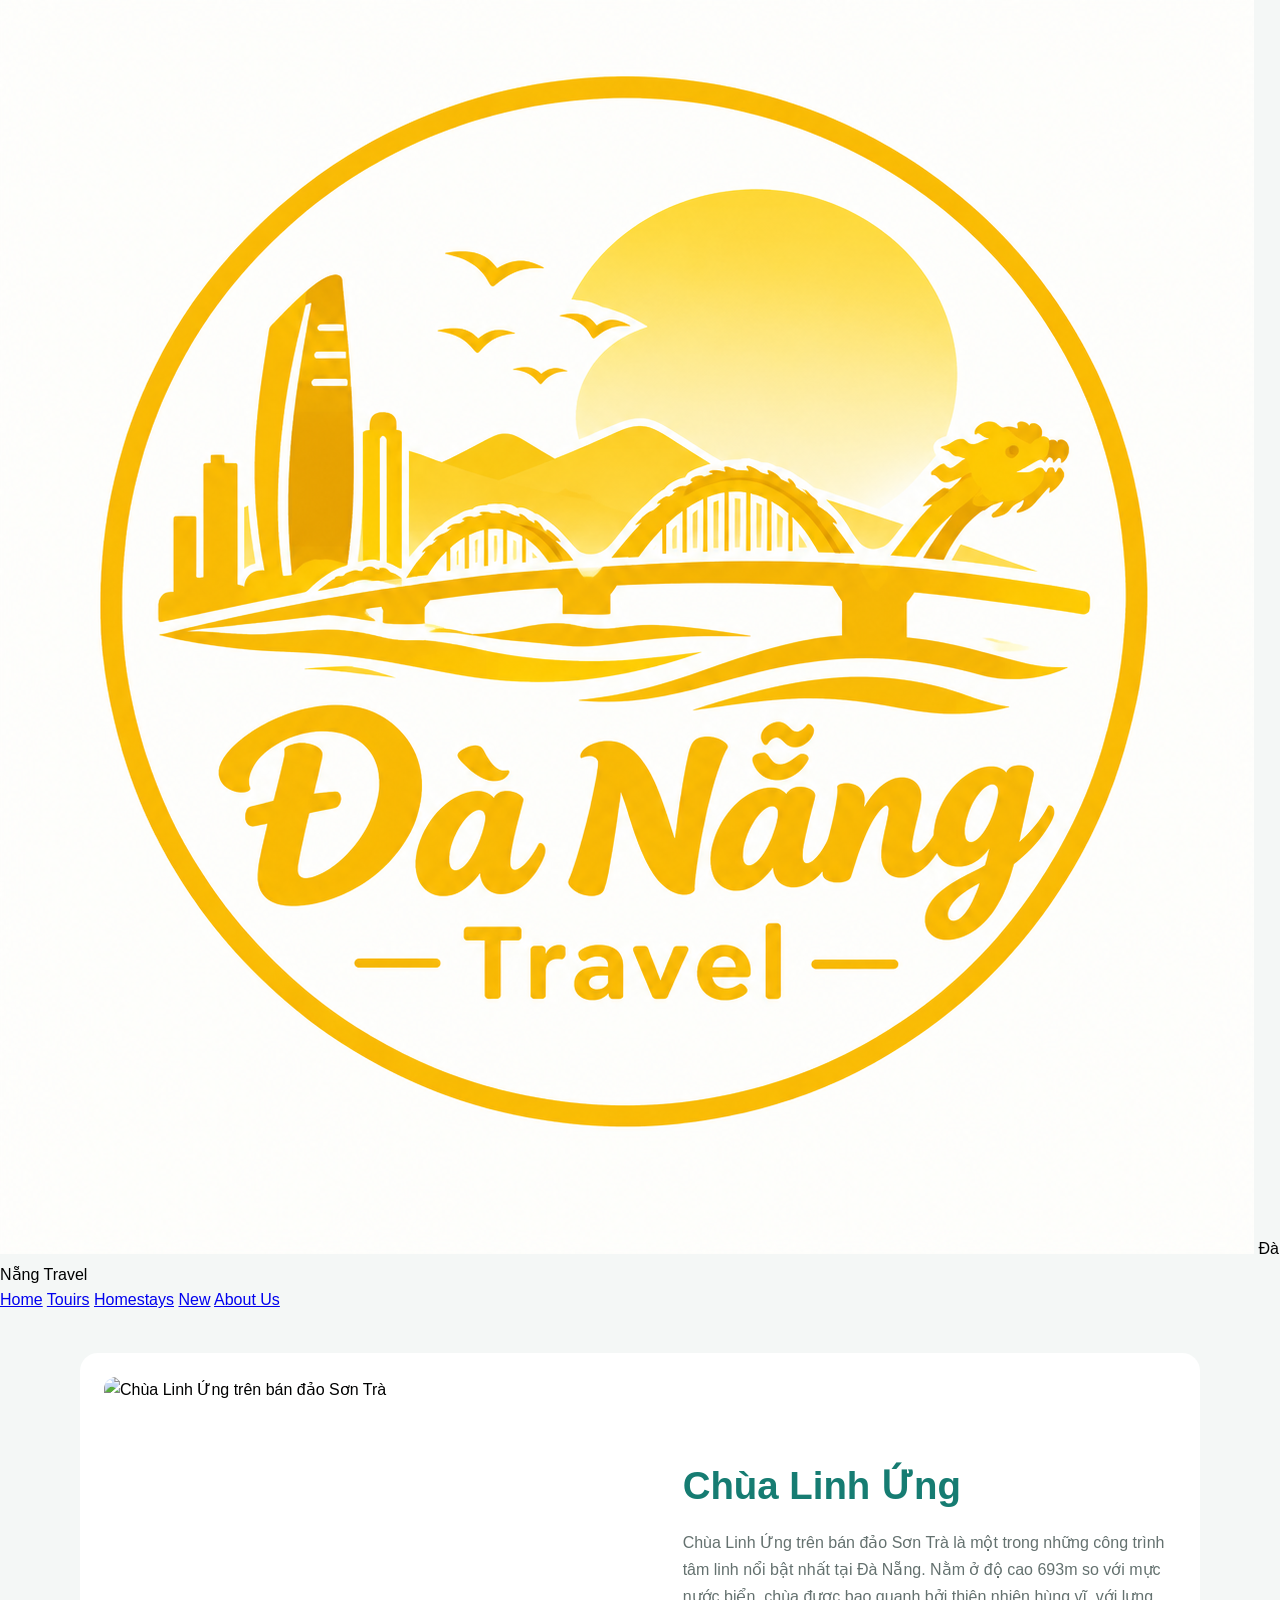
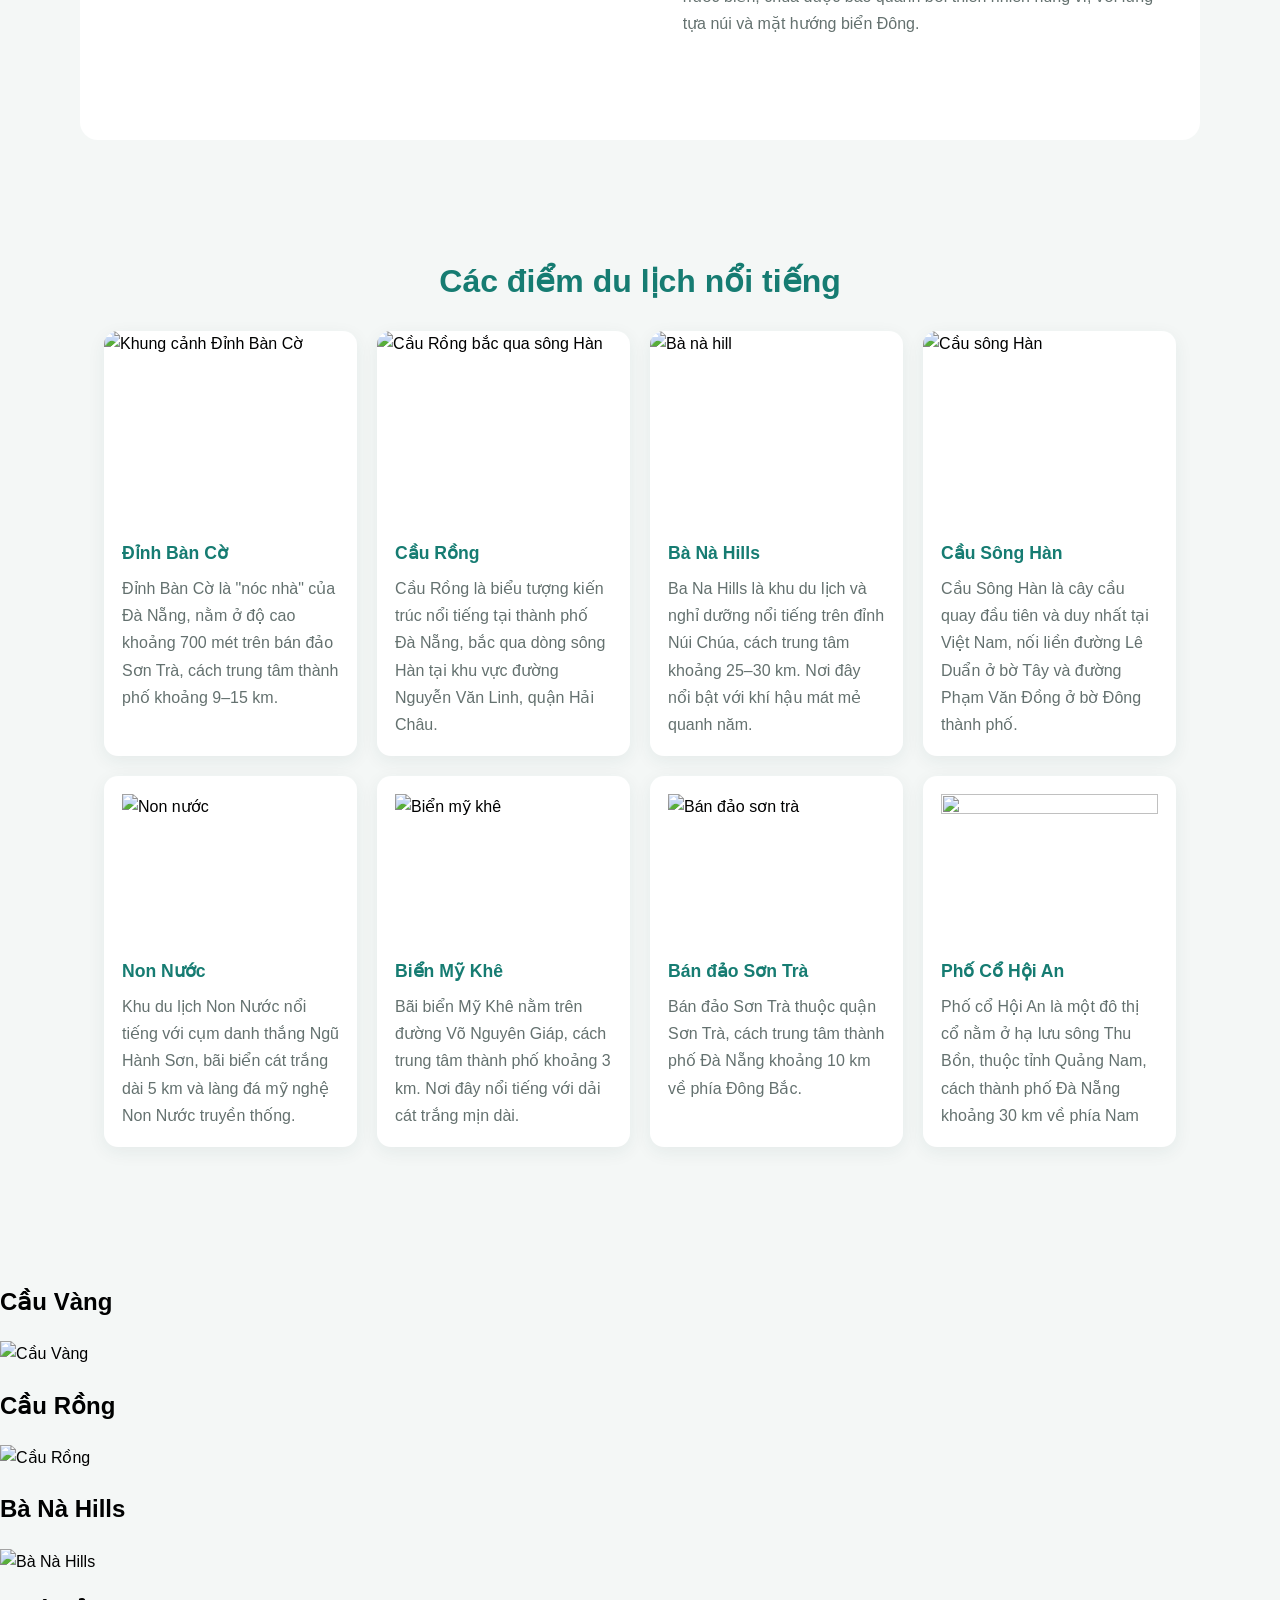
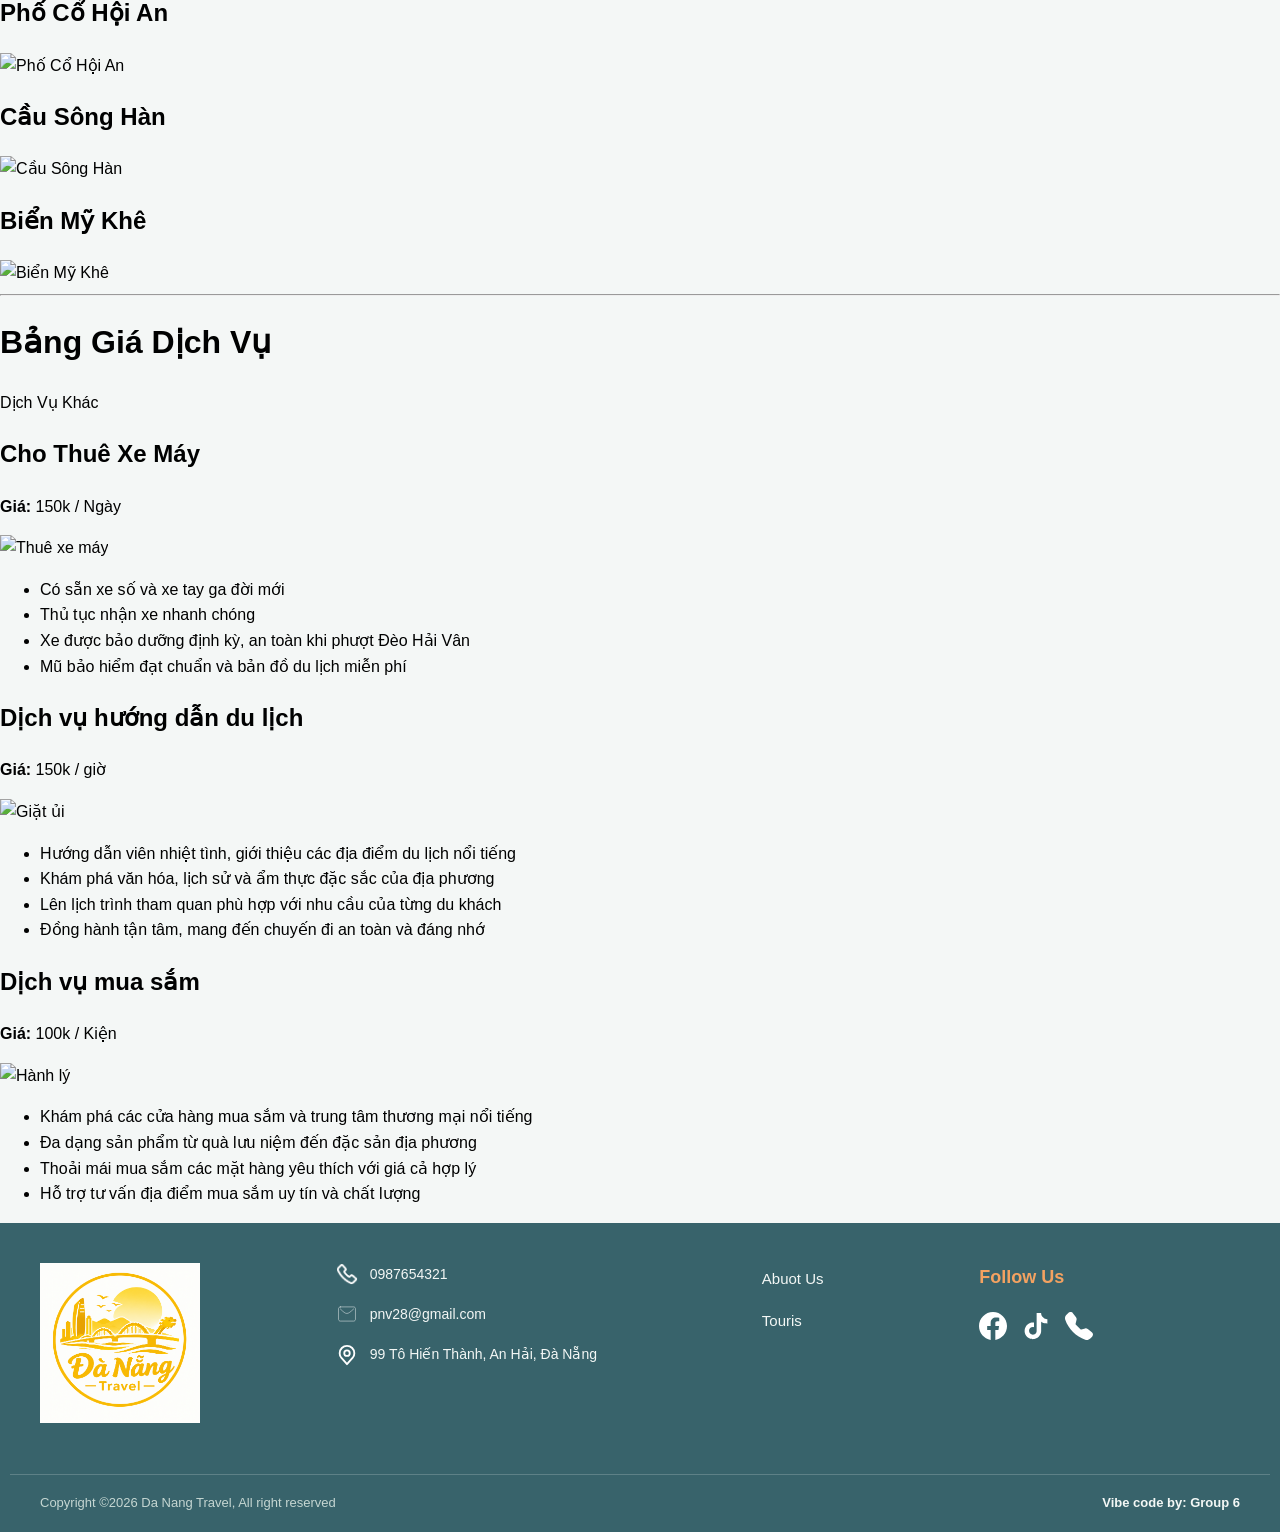
==== index.html @ bb65b7c8 "update/body1" ====
<!DOCTYPE html>
<html lang="en">
<head>
    <meta charset="UTF-8">
    <meta name="viewport" content="width=device-width, initial-scale=1.0">
    <title>Da Nang Travel</title>
    <link rel="stylesheet" href="style.css">
</head>
<body>
    <header class="header">
        <div class="header-logo">
            <img src="image/Logo.png" alt="Logo Đà Nẵng Travel" class="logo-img">
            <span class="logo-text">Đà Nẵng Travel</span>
        </div>
        <nav class=" header-menu ">
            <a href="# " class="menu-item active ">Home</a>
            <a href="Touris.html" class="menu-item active ">Touirs</a>
            <a href="# " class="menu-item active ">Homestays</a>
            <a href="# " class="menu-item active ">New</a>
            <a href="# " class="menu-item active ">About Us</a>
        </nav>
    </header>
 <main class="page">
        <section class="hero" aria-labelledby="hero-title">
            <img src="https://static.vinwonders.com/production/chua-linh-ung-du-lich-da-nang-1.jpg" alt="Chùa Linh Ứng trên bán đảo Sơn Trà">
            <div>
                <h1 id="hero-title">Chùa Linh Ứng</h1>
                <p>Chùa Linh Ứng trên bán đảo Sơn Trà là một trong những công trình tâm linh nổi bật nhất tại Đà Nẵng. Nằm ở độ cao 693m so với mực nước biển, chùa được bao quanh bởi thiên nhiên hùng vĩ, với lưng tựa núi và mặt hướng biển Đông.</p>
            </div>
        </section>

        <section class="places" aria-labelledby="places-title">
            <h2 id="places-title">Các điểm du lịch nổi tiếng</h2>
            <div class="place-grid">
                <article class="place-card">
                    <img src="https://encrypted-tbn0.gstatic.com/images?q=tbn:ANd9GcRRawlSG7zfMF_BIqsUedK6eAZ2sInxfX09n37-58zdYA&s=10" alt="Khung cảnh Đỉnh Bàn Cờ">
                    <div class="place-card-content">
                        <h3>Đỉnh Bàn Cờ</h3>
                        <p>Đỉnh Bàn Cờ là "nóc nhà" của Đà Nẵng, nằm ở độ cao khoảng 700 mét trên bán đảo Sơn Trà, cách trung tâm thành phố khoảng 9–15 km.</p>
                    </div>
                </article>

                <article class="place-card">
                    <img src="https://cdn2.fptshop.com.vn/unsafe/1920x0/filters:format(webp):quality(75)/cau_rong_phun_lua_may_gio_thumb_21f6fc8dae.jpg" alt="Cầu Rồng bắc qua sông Hàn">
                    <div class="place-card-content">
                        <h3>Cầu Rồng</h3>
                        <p>Cầu Rồng là biểu tượng kiến trúc nổi tiếng tại thành phố Đà Nẵng, bắc qua dòng sông Hàn tại khu vực đường Nguyễn Văn Linh, quận Hải Châu.</p>
                    </div>
                </article>

                <article class="place-card">
                    <img src="https://images2.thanhnien.vn/528068263637045248/2023/12/29/h4-17038472022691152254010.jpg" alt="Bà nà hill">
                    <div class="place-card-content">
                        <h3>Bà Nà Hills</h3>
                        <p>Ba Na Hills là khu du lịch và nghỉ dưỡng nổi tiếng trên đỉnh Núi Chúa, cách trung tâm khoảng 25–30 km. Nơi đây nổi bật với khí hậu mát mẻ quanh năm.</p>
                    </div>
                </article>

                <article class="place-card">
                    <img src="https://encrypted-tbn0.gstatic.com/images?q=tbn:ANd9GcQQ0NVdpoI5p1i9oiQreSDsNLxZqKkLQdZzYW7PESa5Qk-G1lgNZ2N_ICFw&s=10" alt="Cầu sông Hàn">
                    <div class="place-card-content">
                        <h3>Cầu Sông Hàn</h3>
                        <p>Cầu Sông Hàn là cây cầu quay đầu tiên và duy nhất tại Việt Nam, nối liền đường Lê Duẩn ở bờ Tây và đường Phạm Văn Đồng ở bờ Đông thành phố.</p>
                    </div>
                </article>

                <article class="place-card">
                    <div class="place-card-content">
                        <img src="https://fvgtravel.com.vn/uploads/up/root/editor/2025/08/05/19/27/w1230/khu1754375233_7873.png" alt="Non nước">
                        <h3>Non Nước</h3>
                        <p>Khu du lịch Non Nước nổi tiếng với cụm danh thắng Ngũ Hành Sơn, bãi biển cát trắng dài 5 km và làng đá mỹ nghệ Non Nước truyền thống.</p>
                    </div>
                </article>

                <article class="place-card">
                    <div class="place-card-content">
                        <img src="https://encrypted-tbn0.gstatic.com/images?q=tbn:ANd9GcSISELi0OOPnCOtTgv1bGs2XtgpBnoG0dgeTC3OUtsLoA&s=10" alt="Biển mỹ khê">
                        <h3>Biển Mỹ Khê</h3>
                        <p>Bãi biển Mỹ Khê nằm trên đường Võ Nguyên Giáp, cách trung tâm thành phố khoảng 3 km. Nơi đây nổi tiếng với dải cát trắng mịn dài.</p>
                    </div>
                </article>

                <article class="place-card">
                    <div class="place-card-content">
                        <img src="https://dacsanlamqua.com/wp-content/uploads/2017/10/Ban-dao-son-tra.jpg" alt="Bán đảo sơn trà">
                        <h3>Bán đảo Sơn Trà</h3>
                        <p>Bán đảo Sơn Trà thuộc quận Sơn Trà, cách trung tâm thành phố Đà Nẵng khoảng 10 km về phía Đông Bắc.</p>
                    </div>
                </article>
                <article class="place-card">
                    <div class="place-card-content"> 
                        <img src="https://dacsanlamqua.com/wp-content/uploads/2017/10/Ban-dao-son-tra.jpg" alt="">
                        <h3>Phố Cổ Hội An</h3>
                        <p>Phố cổ Hội An là một đô thị cổ nằm ở hạ lưu sông Thu Bồn, thuộc tỉnh Quảng Nam, cách thành phố Đà Nẵng khoảng 30 km về phía Nam</p>
                    </div>

                </article>
            </div>
        </section>
    </main>

        <div>
        <h2>Cầu Vàng</h2>
        <img src="https://media.vietravel.com/images/Content/dia-diem-du-lich-da-nang-4245.jpg" alt="Cầu Vàng" width="300">
    </div>

    <div>
        <h2>Cầu Rồng</h2>
        <img src="https://owa.bestprice.vn/images/articles/uploads/top-15-cac-dia-diem-du-lich-da-nang-hot-nhat-ban-khong-the-bo-qua-5ed9cb93af7eb.jpg" alt="Cầu Rồng" width="300">
    </div>

    <div>
        <h2>Bà Nà Hills</h2>
        <img src="https://encrypted-tbn0.gstatic.com/images?q=tbn:ANd9GcRZxQ54aBZMekHKOpa3KlJCjFLE246ETSGJ9VNOfaGWB_R7Ld4zS8myyhZd&s=10" alt="Bà Nà Hills" width="300">
    </div>

    <div>
        <h2>Phố Cổ Hội An</h2>
        <img src="https://bqn.1cdn.vn/2022/04/04/images.baoquangnam.vn-storage-newsportal-2022-4-4-125513-_b1.jpg" alt="Phố Cổ Hội An" width="300">
    </div>

    <div>
        <h2>Cầu Sông Hàn</h2>
        <img src="https://static.vinwonders.com/2022/03/cau-song-han-1.jpg" alt="Cầu Sông Hàn" width="300">
    </div>

    <div>
        <h2>Biển Mỹ Khê</h2>
        <img src="https://booking.muongthanh.com/upload_images/images/H%60/bai-bien-my-khe-da-nang.jpg" alt="Biển Mỹ Khê" width="300">
    </div> 
    <hr> 

    <h1>Bảng Giá Dịch Vụ</h1>
    <p>Dịch Vụ Khác</p>

    <div>
        <h2>Cho Thuê Xe Máy</h2>
        <p><strong>Giá:</strong> 150k / Ngày</p>
        <img src="https://images.unsplash.com/photo-1558981806-ec527fa84c39?auto=format&fit=crop&w=300&q=80" alt="Thuê xe máy" width="200">
        <ul>
            <li>Có sẵn xe số và xe tay ga đời mới</li>
            <li>Thủ tục nhận xe nhanh chóng</li>
            <li>Xe được bảo dưỡng định kỳ, an toàn khi phượt Đèo Hải Vân</li>
            <li>Mũ bảo hiểm đạt chuẩn và bản đồ du lịch miễn phí</li>
        </ul>
    </div>

    <div>
        <h2>Dịch vụ hướng dẫn du lịch</h2>
        <p><strong>Giá:</strong> 150k / giờ</p>
        <img src="https://images.unsplash.com/photo-1517677208171-0bc6725a3e60?auto=format&fit=crop&w=300&q=80" alt="Giặt ủi" width="200">
        <ul>
            <li>Hướng dẫn viên nhiệt tình, giới thiệu các địa điểm du lịch nổi tiếng</li>
            <li>Khám phá văn hóa, lịch sử và ẩm thực đặc sắc của địa phương</li>
            <li>Lên lịch trình tham quan phù hợp với nhu cầu của từng du khách</li>
            <li>Đồng hành tận tâm, mang đến chuyến đi an toàn và đáng nhớ</li>
        </ul>
    </div>

    <div>
        <h2>Dịch vụ mua sắm</h2>
        <p><strong>Giá:</strong> 100k / Kiện</p>
        <img src="https://file.hstatic.net/200000202027/collection/163_06e2a220393b42baad4734092449b4ae.png" alt="Hành lý" width="200">
        <ul>
            <li>Khám phá các cửa hàng mua sắm và trung tâm thương mại nổi tiếng</li>
            <li>Đa dạng sản phẩm từ quà lưu niệm đến đặc sản địa phương</li>
            <li>Thoải mái mua sắm các mặt hàng yêu thích với giá cả hợp lý</li>
            <li>Hỗ trợ tư vấn địa điểm mua sắm uy tín và chất lượng</li>
        </ul>
    </div> 

    <footer>
        <div class="foo_container">
            <div class="img_logo">
                <img src="image/Logo.png" alt="logo">
            </div>

            <div class="info">
                <div class="contact">
                    <img src="image/phone.png" alt="icon phone">
                    <p>0987654321</p>
                </div>

                <div class="contact">
                    <img src="image/email.svg" alt="icon email">
                    <p>pnv28@gmail.com</p>
                </div>

                <div class="contact">
                    <img src="image/location.svg" alt="location">
                    <p>99 Tô Hiến Thành, An Hải, Đà Nẵng</p>
                </div>

            </div>

            <div class="element">
                <a href="#">Abuot Us</a>
                <a href="Touris.html">Touris</a>
            </div>

            <div class="fol_us">
                <p class="follow_us">Follow Us</p>
                <img src="image/fb.svg" alt="Facebook">
                <img src="image/tiktok.svg" alt="Tiktok">
                <img src="image/telephone.svg" alt="Telephone">
            </div>

        </div>

        <div class="copyright">
            <p>Copyright ©2026 Da Nang Travel, All right reserved</p>
            <p>Vibe code by: Group 6</p>
        </div>

    </footer>
</body>
</html>
---- style.css ----
:root {
    --footer-bg: #38636b;
    --footer-text: #f3f7f5;
    --footer-muted: #c5d6d2;
    --footer-accent: #f4a261;
    --footer-divider: rgba(243, 247, 245, 0.2);
}
/* body1 */
 * {
            box-sizing: border-box;
        }

        body {
            margin: 0;
            color: #000101;
            background: #f4f7f6;
            font-family: Arial, sans-serif;
            line-height: 1.6;
        }

        .page {
            width: min(1120px, 92%);
            margin: 0 auto;
            padding: 40px 0 56px;
        }

        .hero {
            display: grid;
            grid-template-columns: 1.1fr 1fr;
            align-items: center;
            gap: 36px;
            margin-bottom: 56px;
            padding: 24px;
            background: #fff;
            border-radius: 18px;
        }

        .hero img {
            display: block;
            width: 100%;
            aspect-ratio: 16 / 10;
            object-fit: cover;
            border-radius: 12px;
        }

        .hero h1 {
            margin: 0 0 12px;
            color: #167c72;
            font-size: clamp(1.7rem, 4vw, 2.4rem);
        }

        .hero p,
        .place-card p {
            margin: 0;
            color: #64716f;
        }

        .places h2 {
            margin: 0 0 24px;
            color: #167c72;
            text-align: center;
            font-size: clamp(1.6rem, 3vw, 2rem);
        }

        .place-grid {
            display: grid;
            grid-template-columns: repeat(4, minmax(0, 1fr));
            gap: 20px;
        }

        .place-card {
            overflow: hidden;
            background: #fff;
            border-radius: 14px;
            box-shadow: 0 5px 18px rgb(35 74 69 / 7%);
            transition: transform 180ms ease, box-shadow 180ms ease;
        }

        .place-card:hover {
            transform: translateY(-4px);
            box-shadow: 0 10px 24px rgb(35 74 69 / 13%);
        }

        .place-card img {
            display: block;
            width: 100%;
            aspect-ratio: 4 / 3;
            object-fit: cover;
        }

        .place-card-content {
            padding: 18px;
        }

        .place-card h3 {
            margin: 0 0 8px;
            color: #167c72;
            font-size: 1.1rem;
        }


/* Footer */

footer {
    width: 100%;
    background: var(--footer-bg);
    color: var(--footer-text);
    font-family: Arial, sans-serif;
}

.foo_container {
    max-width: 1260px;
    margin: 0 auto;
    padding: 40px 30px 44px;

    display: flex;
    justify-content: space-between;
    align-items: flex-start;
    gap: 35px;
}

.img_logo {
    flex: 1;
}

.img_logo img {
    width: 160px;
    max-width: 100%;
    height: auto;
    object-fit: contain;
    background: transparent;
}

.info {
    flex: 1.5;
    display: flex;
    flex-direction: column;
    gap: 18px;
}

.contact {
    display: flex;
    align-items: center;
    gap: 12px;
}

.contact img {
    width: 22px;
    height: 22px;
    object-fit: contain;
    flex-shrink: 0;
    filter: brightness(0) invert(1);
}

.contact p {
    margin: 0;
    color: var(--footer-text);
    font-size: 14px;
    line-height: 1.6;
    overflow-wrap: anywhere;
}

.element {
    flex: 0.7;
    display: flex;
    flex-direction: column;
    gap: 18px;
    padding-top: 4px;
}

.element a {
    color: var(--footer-text);
    text-decoration: none;
    font-size: 15px;
    transition: color 0.3s ease;
}

.element a:hover {
    color: var(--footer-accent);
}

.fol_us {
    flex: 1;
    display: flex;
    align-items: center;
    flex-wrap: wrap;
    gap: 15px;
}

.follow_us {
    width: 100%;
    margin: 0 0 5px;

    color: var(--footer-accent);
    font-size: 18px;
    font-weight: bold;
}

.fol_us img {
    width: 28px;
    height: 28px;
    object-fit: contain;
    cursor: pointer;

    filter: brightness(0) invert(1);

    transition:
        transform 0.3s ease,
        filter 0.3s ease;
}

.fol_us img:hover {
    transform: translateY(-4px);
    filter: brightness(0) saturate(100%)
        invert(71%) sepia(39%) saturate(692%)
        hue-rotate(328deg) brightness(101%);
}

.copyright {
    max-width: 1260px;
    margin: 0 auto;
    padding: 18px 30px;

    display: flex;
    justify-content: space-between;
    align-items: center;
    gap: 15px;

    border-top: 1px solid var(--footer-divider);
}

.copyright p {
    margin: 0;
    color: var(--footer-muted);
    font-size: 13px;
    line-height: 1.6;
}

.copyright p:last-child {
    color: var(--footer-text);
    font-weight: 600;
}


/* Tourist */

section {
    width: 100%;
    max-width: 1200px;
    margin: 0 auto;
    padding: 60px 24px;
    box-sizing: border-box;
}

section h2 {
    text-align: center;
    color: #d9a400;
    font-size: 30px;
    margin-bottom: 16px;
}

section p {
    line-height: 1.7;
}

.tourist_guide {
    display: grid;
    grid-template-columns: repeat(2, minmax(0, 1fr));
    gap: 25px;
    margin-bottom: 70px;
}

.info_tour {
    padding: 22px;
    background-color: #fff;
    border-radius: 12px;
    box-shadow: 0 4px 15px rgba(0, 0, 0, 0.08);
    transition: transform 0.3s ease;
}

.info_tour:hover {
    transform: translateY(-5px);
}

.info_tour img {
    width: 100%;
    height: 320px;
    object-fit: cover;
    border-radius: 8px;
}

.info_tour .name {
    color: #bd8c00;
    font-size: 21px;
    margin: 18px 0 10px;
}

.about_guide {
    color: #555;
    font-size: 15px;
    text-align: justify;
    margin: 0;
}

.tourist_places {
    display: grid;
    grid-template-columns: repeat(3, minmax(0, 1fr));
    gap: 25px;
    margin-bottom: 80px;
}

.info_place {
    background-color: #fff;
    border-radius: 12px;
    overflow: hidden;
    box-shadow: 0 4px 15px rgba(0, 0, 0, 0.08);
    transition: transform 0.3s ease, box-shadow 0.3s ease;
}

.info_place:hover {
    transform: translateY(-6px);
    box-shadow: 0 8px 22px rgba(0, 0, 0, 0.13);
}

.info_place img {
    width: 100%;
    height: 220px;
    object-fit: cover;
    display: block;
}

.info_place .name {
    color: #bd8c00;
    font-size: 20px;
    margin: 18px 18px 10px;
}

.about_place {
    color: #555;
    font-size: 14px;
    text-align: justify;
    margin: 0 18px 22px;
}

.itinerary_header {
    text-align: center;
    margin: 0 auto 45px;
    max-width: 800px;
}

.itinerary_header h2 {
    font-size: 30px;
    color: #d9a400;
    margin-bottom: 15px;
}

.itinerary_header p {
    color: #666;
    font-size: 16px;
}

.itinerary_container {
    max-width: 1000px;
    margin: 0 auto;
}

.itinerary_day {
    display: grid;
    grid-template-columns: 70px minmax(0, 1fr);
    gap: 22px;
    margin-bottom: 35px;
}

.day_number {
    width: 60px;
    height: 60px;
    border-radius: 50%;
    background: #e5ac00;
    color: #fff;
    font-size: 23px;
    font-weight: bold;
    display: flex;
    justify-content: center;
    align-items: center;
    box-shadow: 0 4px 12px rgba(229, 172, 0, 0.3);
}

.day_content {
    background: #fff;
    padding: 25px;
    border-radius: 12px;
    border-left: 4px solid #e5ac00;
    box-shadow: 0 4px 15px rgba(0, 0, 0, 0.08);
    transition: box-shadow 0.3s ease;
}

.day_content:hover {
    box-shadow: 0 8px 22px rgba(0, 0, 0, 0.12);
}

.day_content h3 {
    color: #bd8c00;
    font-size: 21px;
    margin: 0 0 12px;
}

.day_description {
    color: #666;
    margin-bottom: 20px;
}

.schedule_item {
    display: grid;
    grid-template-columns: 75px minmax(0, 1fr);
    gap: 15px;
    padding: 18px 0;
    border-top: 1px solid #eee;
}

.schedule_item .time {
    color: #bd8c00;
    font-weight: bold;
}

.schedule_item h4 {
    color: #333;
    font-size: 16px;
    margin: 0 0 8px;
}

.schedule_item p {
    color: #666;
    font-size: 14px;
    margin: 0;
    text-align: justify;
}
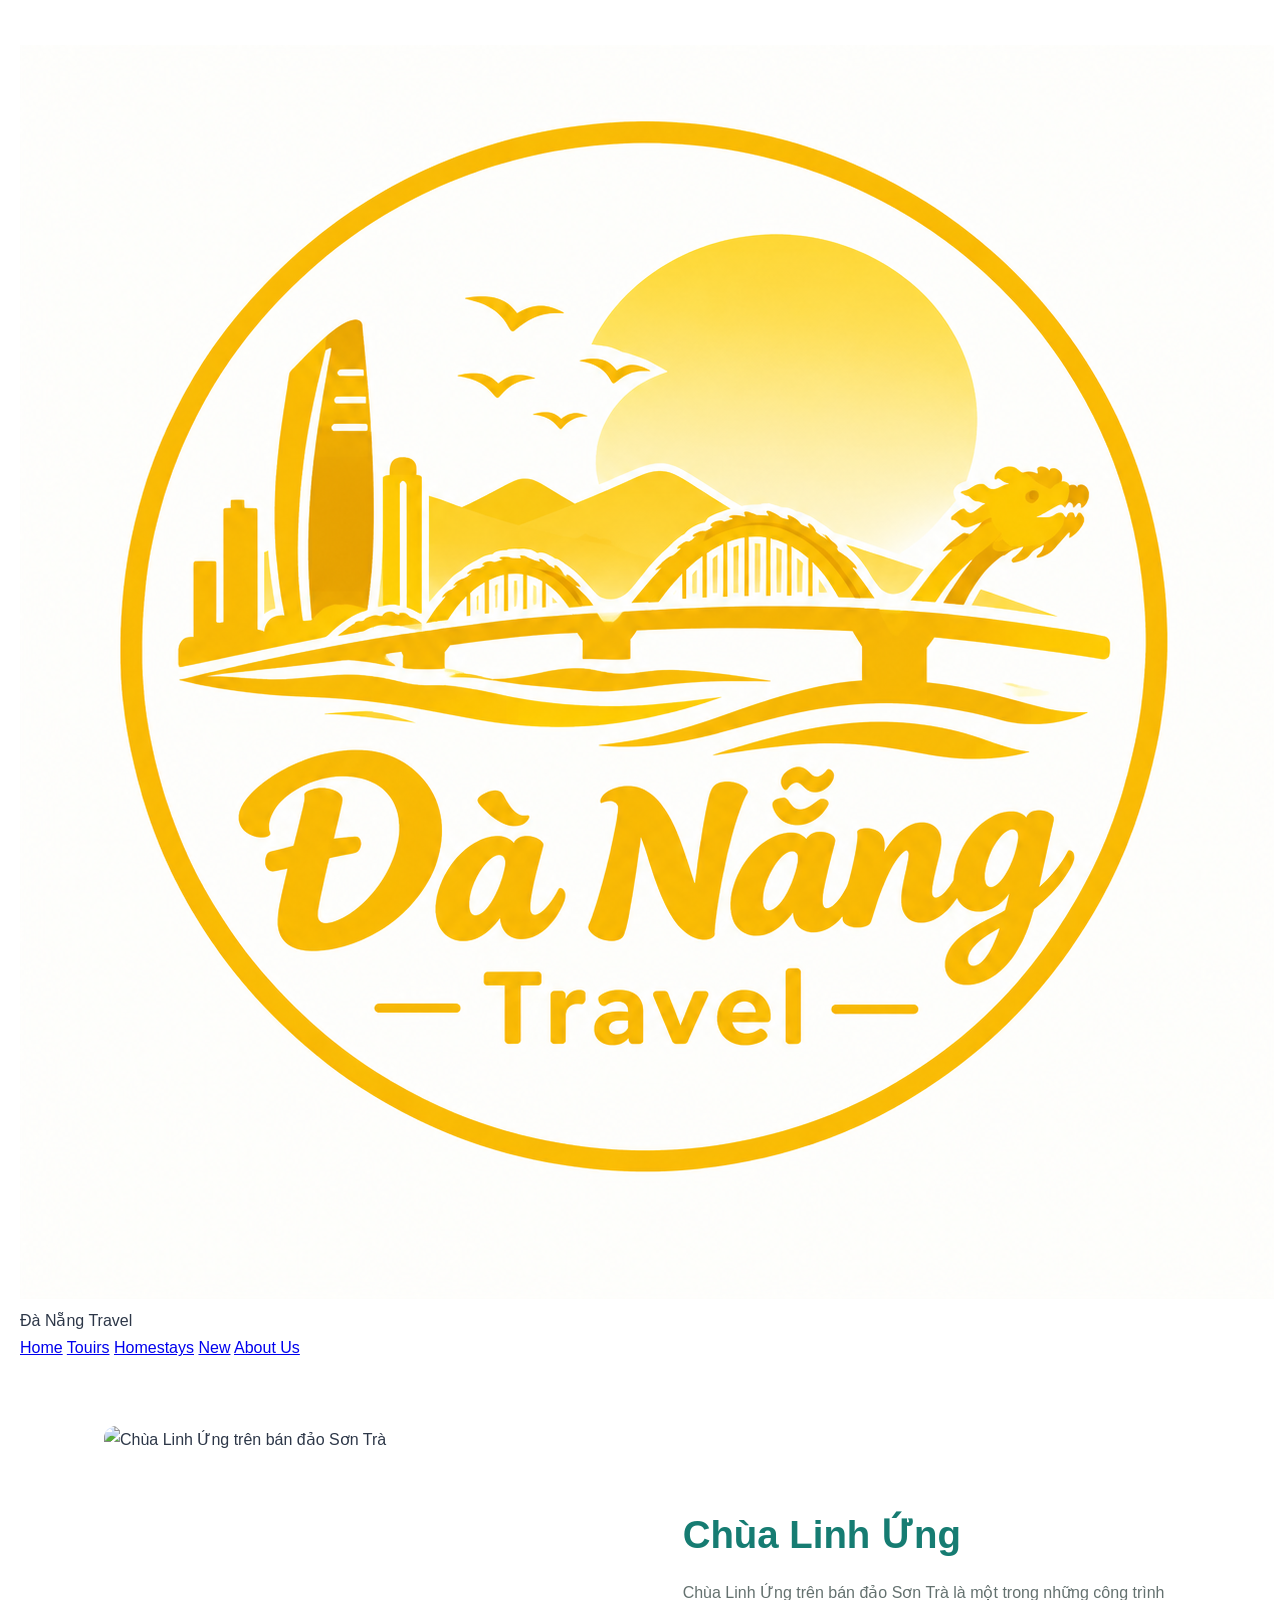
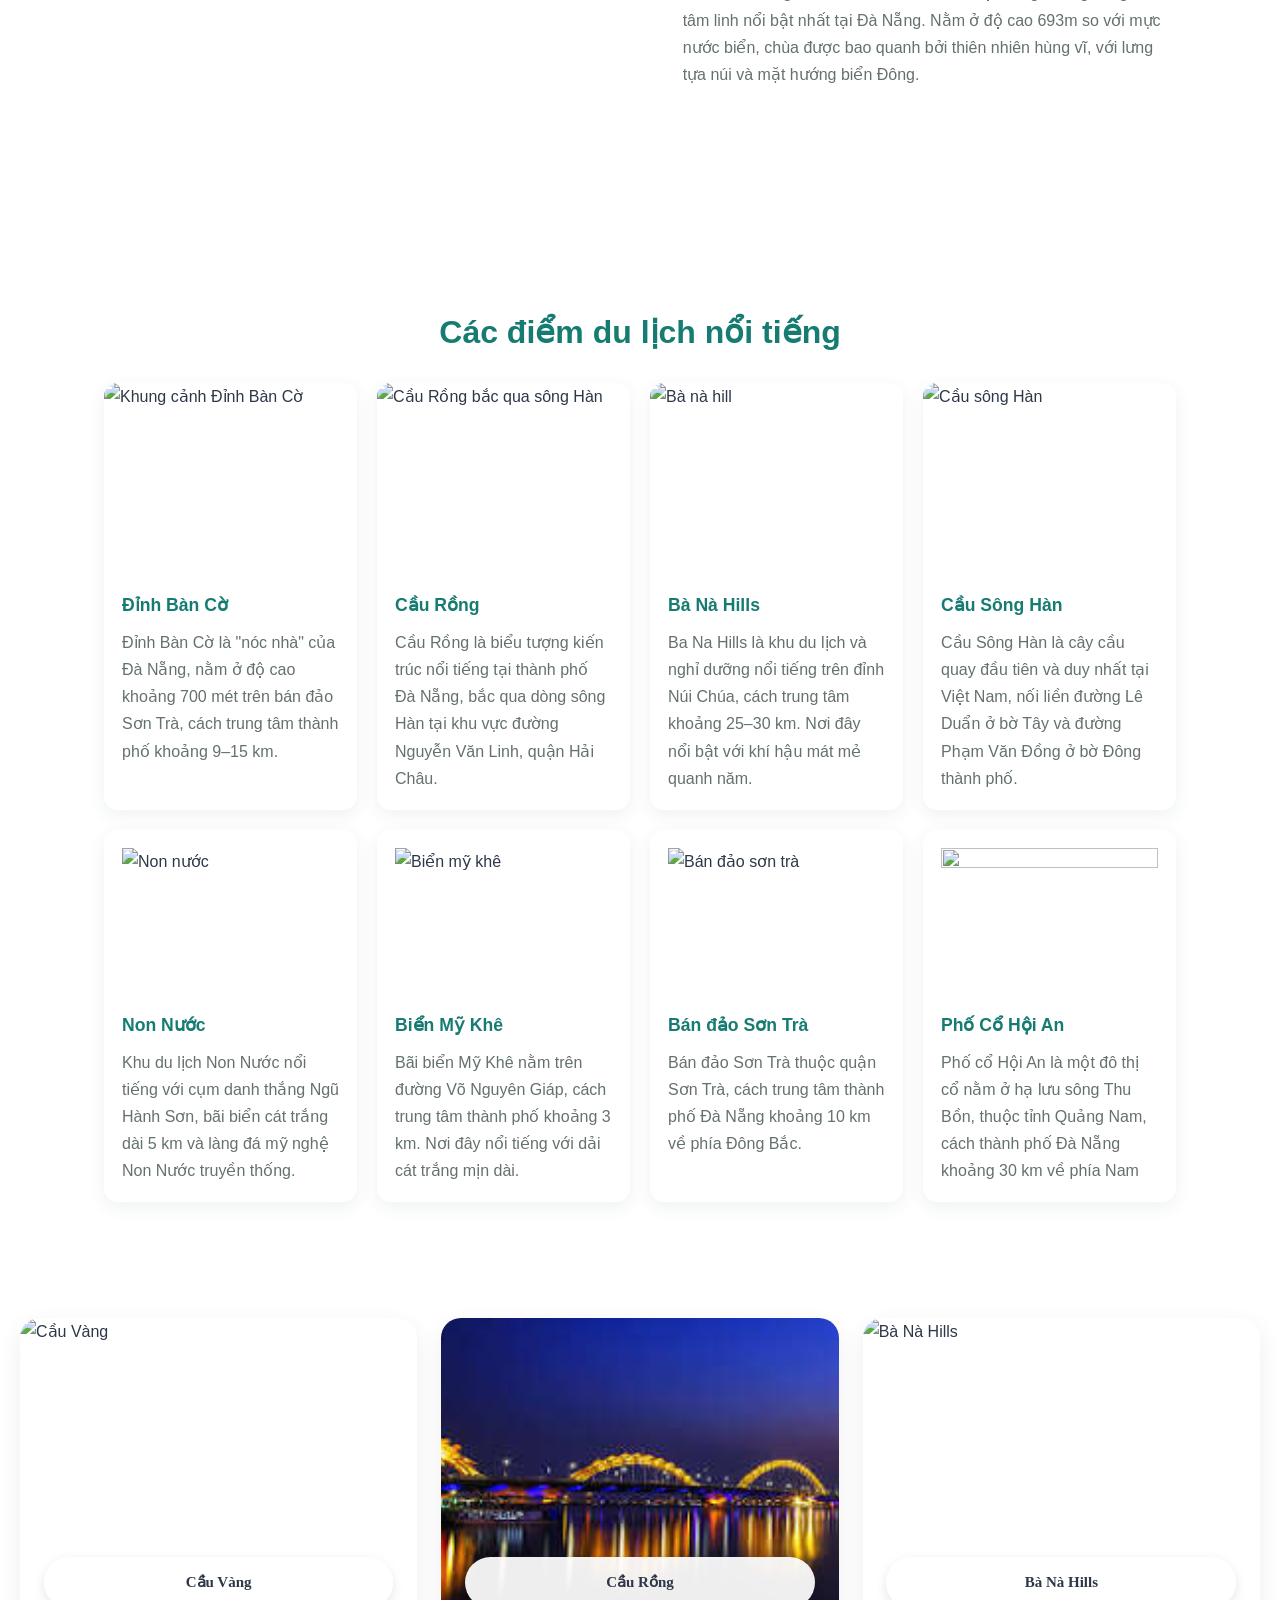
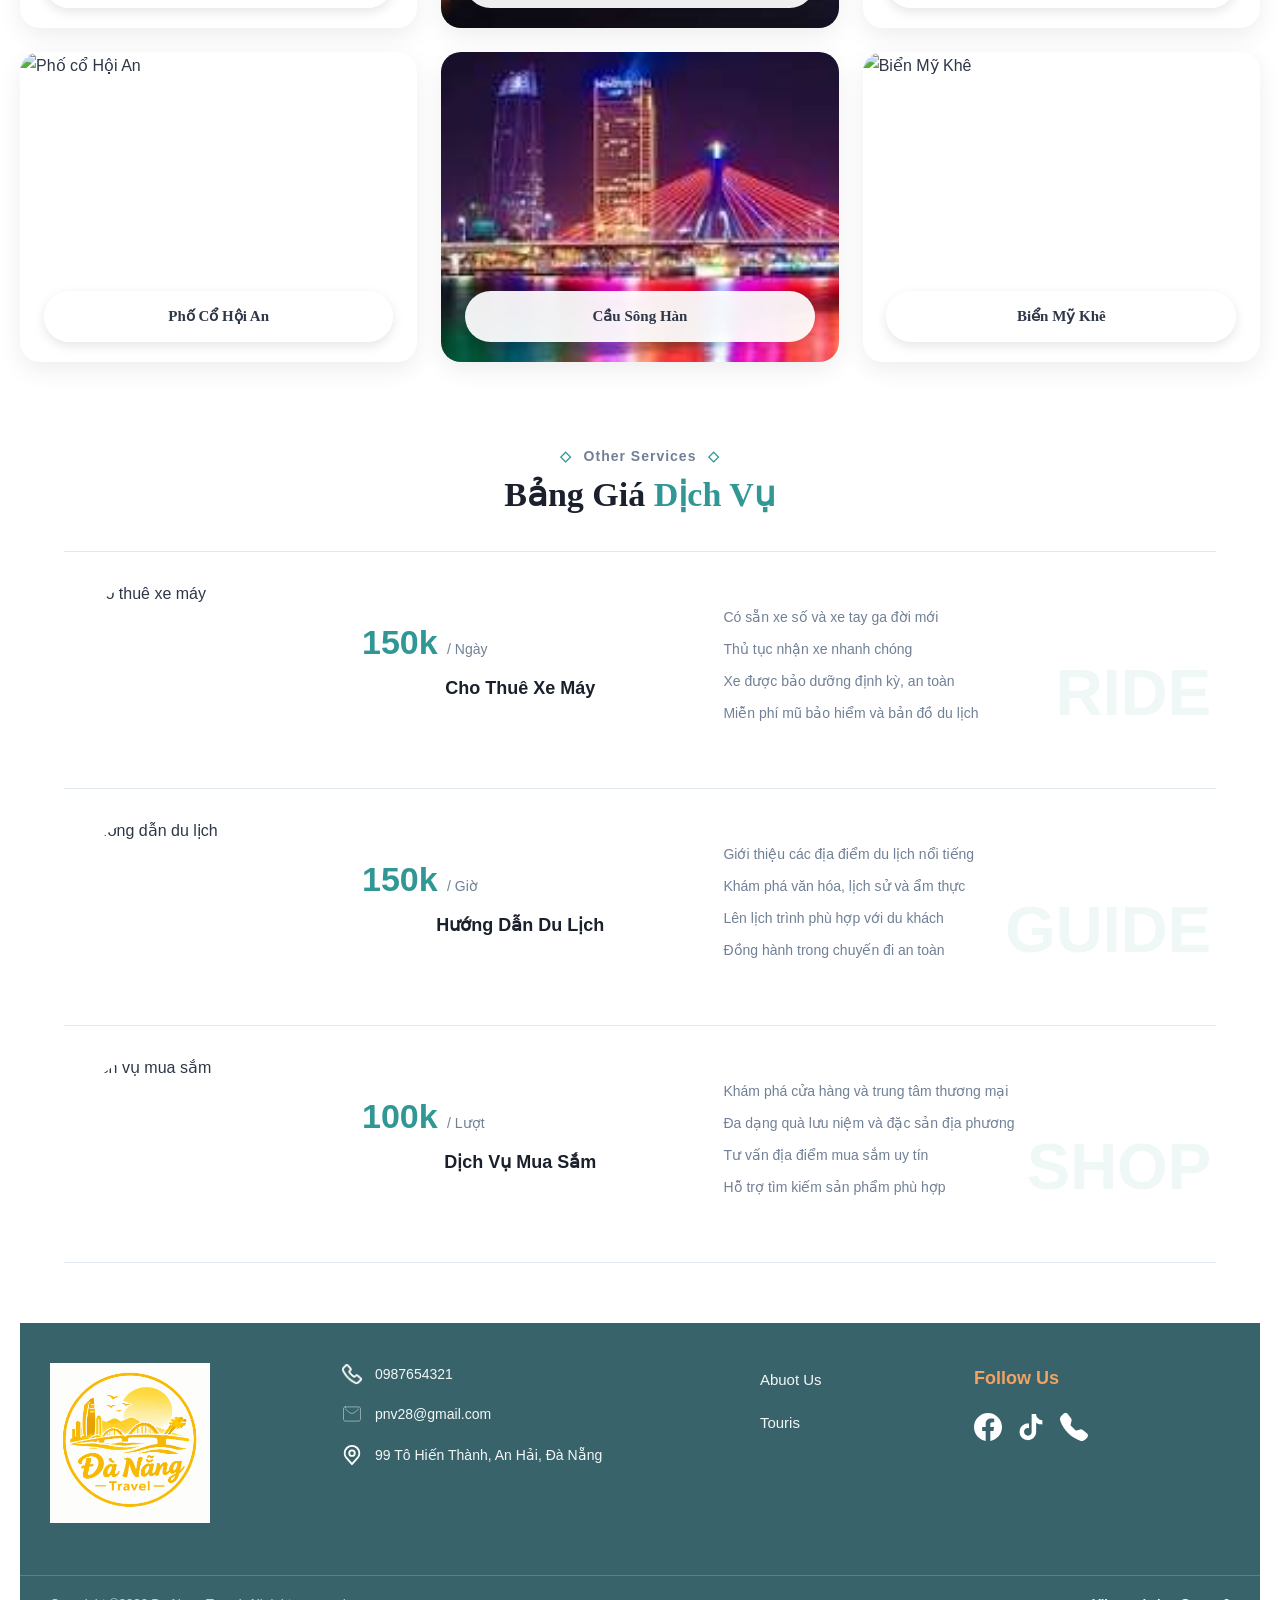
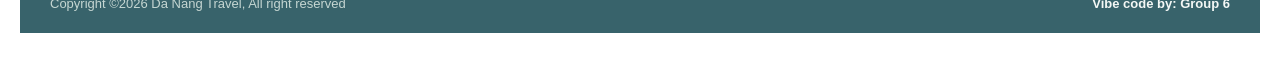
==== commit 548d4103: "Merge branch 'main' into feature/feature/About-us" ====
--- a/index.html
+++ b/index.html
@@ -99,75 +99,145 @@
         </section>
     </main>
 
-        <div>
-        <h2>Cầu Vàng</h2>
-        <img src="https://media.vietravel.com/images/Content/dia-diem-du-lich-da-nang-4245.jpg" alt="Cầu Vàng" width="300">
+            <div class="rooms-grid">
+                <div class="room-card">
+                    <div class="room-image">
+                        <img src="https://media.vietravel.com/images/Content/dia-diem-du-lich-da-nang-4245.jpg"
+                             alt="Cầu Vàng">
+                    </div>
+                    <div class="room-badge">Cầu Vàng</div>
+                </div>
+
+                <div class="room-card">
+                    <div class="room-image">
+                        <img src="[data-uri]"
+                             alt="Cầu Rồng">
+                    </div>
+                    <div class="room-badge">Cầu Rồng</div>
+                </div>
+
+                <div class="room-card">
+                    <div class="room-image">
+                        <img src="https://encrypted-tbn0.gstatic.com/images?q=tbn:ANd9GcRZxQ54aBZMekHKOpa3KlJCjFLE246ETSGJ9VNOfaGWB_R7Ld4zS8myyhZd&s=10"
+                             alt="Bà Nà Hills">
+                    </div>
+                    <div class="room-badge">Bà Nà Hills</div>
+                </div>
+
+                <div class="room-card">
+                    <div class="room-image">
+                        <img src="https://bqn.1cdn.vn/2022/04/04/images.baoquangnam.vn-storage-newsportal-2022-4-4-125513-_b1.jpg"
+                             alt="Phố cổ Hội An">
+                    </div>
+                    <div class="room-badge">Phố Cổ Hội An</div>
+                </div>
+
+                <div class="room-card">
+                    <div class="room-image">
+                        <img src="[data-uri]"
+                             alt="Cầu Sông Hàn">
+                    </div>
+                    <div class="room-badge">Cầu Sông Hàn</div>
+                </div>
+
+                <div class="room-card">
+                    <div class="room-image">
+                        <img src="https://booking.muongthanh.com/upload_images/images/H%60/bai-bien-my-khe-da-nang.jpg"
+                             alt="Biển Mỹ Khê">
+                    </div>
+                    <div class="room-badge">Biển Mỹ Khê</div>
+                </div>
+            </div>
+        </section>
+        <section class="pricing-section">
+            <div class="section-header">
+                <p class="sub-title">Other Services</p>
+<h1 class="main-title">
+                    Bảng Giá <span class="highlight">Dịch Vụ</span>
+                </h1>
+            </div>
+
+            <div class="pricing-list">
+                <div class="pricing-item">
+                    <div class="item-left">
+                        <div class="item-image-wrapper">
+                            <img src="https://images.unsplash.com/photo-1558981806-ec527fa84c39?auto=format&fit=crop&w=300&q=80"
+                                 alt="Cho thuê xe máy">
+                        </div>
+
+                        <div class="item-price-box">
+                            <div class="price-val">
+                                150k <small>/ Ngày</small>
+                            </div>
+                            <h2 class="service-name">Cho Thuê Xe Máy</h2>
+                        </div>
+                    </div>
+
+                    <div class="item-right">
+                        <div class="watermark">Ride</div>
+                        <ul class="service-details">
+                            <li>Có sẵn xe số và xe tay ga đời mới</li>
+                            <li>Thủ tục nhận xe nhanh chóng</li>
+                            <li>Xe được bảo dưỡng định kỳ, an toàn</li>
+                            <li>Miễn phí mũ bảo hiểm và bản đồ du lịch</li>
+                        </ul>
+                    </div>
+                </div>
+                <div class="pricing-item">
+                    <div class="item-left">
+                        <div class="item-image-wrapper">
+                            <img src="https://images.unsplash.com/photo-1517677208171-0bc6725a3e60?auto=format&fit=crop&w=300&q=80"
+                                 alt="Hướng dẫn du lịch">
+                        </div>
+
+                        <div class="item-price-box">
+                            <div class="price-val">
+                                150k <small>/ Giờ</small>
+                            </div>
+                            <h2 class="service-name">Hướng Dẫn Du Lịch</h2>
+                        </div>
+                    </div>
+
+                    <div class="item-right">
+                        <div class="watermark">Guide</div>
+                        <ul class="service-details">
+                            <li>Giới thiệu các địa điểm du lịch nổi tiếng</li>
+                            <li>Khám phá văn hóa, lịch sử và ẩm thực</li>
+                            <li>Lên lịch trình phù hợp với du khách</li>
+                            <li>Đồng hành trong chuyến đi an toàn</li>
+                        </ul>
+                    </div>
+                </div>
+                <div class="pricing-item">
+                    <div class="item-left">
+<div class="item-image-wrapper">
+                            <img src="https://file.hstatic.net/200000202027/collection/163_06e2a220393b42baad4734092449b4ae.png"
+                                 alt="Dịch vụ mua sắm">
+                        </div>
+
+                        <div class="item-price-box">
+                            <div class="price-val">
+                                100k <small>/ Lượt</small>
+                            </div>
+                            <h2 class="service-name">Dịch Vụ Mua Sắm</h2>
+                        </div>
+                    </div>
+
+                    <div class="item-right">
+                        <div class="watermark">Shop</div>
+                        <ul class="service-details">
+                            <li>Khám phá cửa hàng và trung tâm thương mại</li>
+                            <li>Đa dạng quà lưu niệm và đặc sản địa phương</li>
+                            <li>Tư vấn địa điểm mua sắm uy tín</li>
+                            <li>Hỗ trợ tìm kiếm sản phẩm phù hợp</li>
+                        </ul>
+                    </div>
+                </div>
+
+            </div>
+        </section>
+
     </div>
-
-    <div>
-        <h2>Cầu Rồng</h2>
-        <img src="https://owa.bestprice.vn/images/articles/uploads/top-15-cac-dia-diem-du-lich-da-nang-hot-nhat-ban-khong-the-bo-qua-5ed9cb93af7eb.jpg" alt="Cầu Rồng" width="300">
-    </div>
-
-    <div>
-        <h2>Bà Nà Hills</h2>
-        <img src="https://encrypted-tbn0.gstatic.com/images?q=tbn:ANd9GcRZxQ54aBZMekHKOpa3KlJCjFLE246ETSGJ9VNOfaGWB_R7Ld4zS8myyhZd&s=10" alt="Bà Nà Hills" width="300">
-    </div>
-
-    <div>
-        <h2>Phố Cổ Hội An</h2>
-        <img src="https://bqn.1cdn.vn/2022/04/04/images.baoquangnam.vn-storage-newsportal-2022-4-4-125513-_b1.jpg" alt="Phố Cổ Hội An" width="300">
-    </div>
-
-    <div>
-        <h2>Cầu Sông Hàn</h2>
-        <img src="https://static.vinwonders.com/2022/03/cau-song-han-1.jpg" alt="Cầu Sông Hàn" width="300">
-    </div>
-
-    <div>
-        <h2>Biển Mỹ Khê</h2>
-        <img src="https://booking.muongthanh.com/upload_images/images/H%60/bai-bien-my-khe-da-nang.jpg" alt="Biển Mỹ Khê" width="300">
-    </div> 
-    <hr> 
-
-    <h1>Bảng Giá Dịch Vụ</h1>
-    <p>Dịch Vụ Khác</p>
-
-    <div>
-        <h2>Cho Thuê Xe Máy</h2>
-        <p><strong>Giá:</strong> 150k / Ngày</p>
-        <img src="https://images.unsplash.com/photo-1558981806-ec527fa84c39?auto=format&fit=crop&w=300&q=80" alt="Thuê xe máy" width="200">
-        <ul>
-            <li>Có sẵn xe số và xe tay ga đời mới</li>
-            <li>Thủ tục nhận xe nhanh chóng</li>
-            <li>Xe được bảo dưỡng định kỳ, an toàn khi phượt Đèo Hải Vân</li>
-            <li>Mũ bảo hiểm đạt chuẩn và bản đồ du lịch miễn phí</li>
-        </ul>
-    </div>
-
-    <div>
-        <h2>Dịch vụ hướng dẫn du lịch</h2>
-        <p><strong>Giá:</strong> 150k / giờ</p>
-        <img src="https://images.unsplash.com/photo-1517677208171-0bc6725a3e60?auto=format&fit=crop&w=300&q=80" alt="Giặt ủi" width="200">
-        <ul>
-            <li>Hướng dẫn viên nhiệt tình, giới thiệu các địa điểm du lịch nổi tiếng</li>
-            <li>Khám phá văn hóa, lịch sử và ẩm thực đặc sắc của địa phương</li>
-            <li>Lên lịch trình tham quan phù hợp với nhu cầu của từng du khách</li>
-            <li>Đồng hành tận tâm, mang đến chuyến đi an toàn và đáng nhớ</li>
-        </ul>
-    </div>
-
-    <div>
-        <h2>Dịch vụ mua sắm</h2>
-        <p><strong>Giá:</strong> 100k / Kiện</p>
-        <img src="https://file.hstatic.net/200000202027/collection/163_06e2a220393b42baad4734092449b4ae.png" alt="Hành lý" width="200">
-        <ul>
-            <li>Khám phá các cửa hàng mua sắm và trung tâm thương mại nổi tiếng</li>
-            <li>Đa dạng sản phẩm từ quà lưu niệm đến đặc sản địa phương</li>
-            <li>Thoải mái mua sắm các mặt hàng yêu thích với giá cả hợp lý</li>
-            <li>Hỗ trợ tư vấn địa điểm mua sắm uy tín và chất lượng</li>
-        </ul>
-    </div> 
 
     <footer>
         <div class="foo_container">
--- a/style.css
+++ b/style.css
@@ -99,6 +99,235 @@
         }
 
 
+/* body2 */
+
+
+:root {
+    --primary-color: #319795;
+    --primary-light: #e6fffa;
+    --text-dark: #2d3748;
+    --text-muted: #718096;
+    --white: #ffffff;
+    --border-color: #e2e8f0;
+}
+
+* {
+    box-sizing: border-box;
+    margin: 0;
+    padding: 0;
+}
+
+body {
+    font-family: 'Plus Jakarta Sans', sans-serif;
+    background-color: #ffffff;
+    color: var(--text-dark);
+    line-height: 1.7;
+    padding: 45px 20px;
+}
+
+.container {
+    max-width: 1380px;
+    width: 100%;
+    margin: 0 auto;
+}
+
+.section-header {
+    text-align: center;
+    margin-bottom: 32px;
+}
+
+.sub-title {
+    display: inline-block;
+    color: var(--text-muted);
+    font-size: 14px;
+    font-weight: 600;
+    letter-spacing: 1px;
+    margin-bottom: 2px;
+}
+
+.sub-title::before,
+.sub-title::after {
+    content: "◇";
+    color: var(--primary-color);
+    margin: 0 12px;
+}
+
+.main-title {
+    font-family: 'Playfair Display', serif;
+    font-size: 34px;
+    color: #1a202c;
+    line-height: 1.4;
+}
+
+.highlight {
+    color: var(--primary-color);
+}
+
+
+.rooms-section {
+    margin-bottom: 80px;
+}
+
+.rooms-grid {
+    display: grid;
+    grid-template-columns: repeat(3, minmax(0, 1fr));
+    gap: 24px;
+}
+
+.room-card {
+    position: relative;
+    height: 310px;
+    border-radius: 20px;
+    overflow: hidden;
+    background: var(--white);
+    box-shadow: 0 8px 24px rgba(0, 0, 0, 0.07);
+    transition: transform 0.3s ease,
+                box-shadow 0.3s ease;
+}
+
+.room-card:hover {
+    transform: translateY(-5px);
+    box-shadow: 0 15px 30px rgba(49, 151, 149, 0.18);
+}
+
+.room-image {
+    width: 100%;
+    height: 100%;
+}
+
+.room-image img {
+    display: block;
+    width: 100%;
+    height: 100%;
+    object-fit: cover;
+    transition: transform 0.5s ease;
+}
+
+.room-card:hover .room-image img {
+    transform: scale(1.05);
+}
+
+
+.room-badge {
+    position: absolute;
+    bottom: 20px;
+    left: 6%;
+    width: 88%;
+    padding: 13px 10px;
+    text-align: center;
+    background: rgba(255, 255, 255, 0.93);
+    border-radius: 35px;
+    color: var(--text-dark);
+    font-family: 'Playfair Display', serif;
+    font-size: 15px;
+    font-weight: 700;
+    box-shadow: 0 4px 12px rgba(0, 0, 0, 0.1);
+}
+
+.pricing-section {
+    margin-top: 20px;
+}
+
+.pricing-list {
+    display: flex;
+    flex-direction: column;
+}
+
+.pricing-item {
+    display: grid;
+    grid-template-columns: minmax(0, 1fr) minmax(0, 0.8fr);
+    gap: 45px;
+    align-items: center;
+    padding: 28px 5px;
+    border-top: 1px solid var(--border-color);
+}
+
+.pricing-item:last-child {
+    border-bottom: 1px solid var(--border-color);
+}
+
+
+.item-left {
+    display: grid;
+    grid-template-columns: minmax(120px, 0.85fr) minmax(0, 1fr);
+    gap: 24px;
+align-items: center;
+    min-width: 0;
+}
+
+.item-image-wrapper {
+    width: 100%;
+    height: 180px;
+    border-radius: 100px;
+    overflow: hidden;
+}
+
+.item-image-wrapper img {
+    display: block;
+    width: 100%;
+    height: 100%;
+    object-fit: cover;
+    transition: transform 0.4s ease;
+}
+
+.item-image-wrapper:hover img {
+    transform: scale(1.08);
+}
+
+/* GIÁ */
+.price-val {
+    font-size: 34px;
+    line-height: 1.3;
+    font-weight: 700;
+    color: var(--primary-color);
+    overflow-wrap: anywhere;
+}
+
+.price-val small {
+    font-size: 14px;
+    font-weight: 500;
+    color: var(--text-muted);
+}
+
+.service-name {
+    font-family: 'Plus Jakarta Sans', sans-serif;
+    font-size: 18px;
+    font-weight: 700;
+    color: #1a202c;
+    margin-top: 8px;
+}
+
+.item-right {
+    position: relative;
+    min-width: 0;
+    overflow: hidden;
+}
+
+.service-details {
+    list-style: none;
+    position: relative;
+    z-index: 2;
+}
+
+.service-details li {
+    color: var(--text-muted);
+    font-size: 14px;
+    margin-bottom: 8px;
+}
+
+.watermark {
+    position: absolute;
+    right: 0;
+    bottom: -15px;
+    color: rgba(49, 151, 149, 0.08);
+    font-size: 65px;
+    font-weight: 700;
+    text-transform: uppercase;
+    pointer-events: none;
+    z-index: 1;
+}
+
+
 /* Footer */
 
 footer {
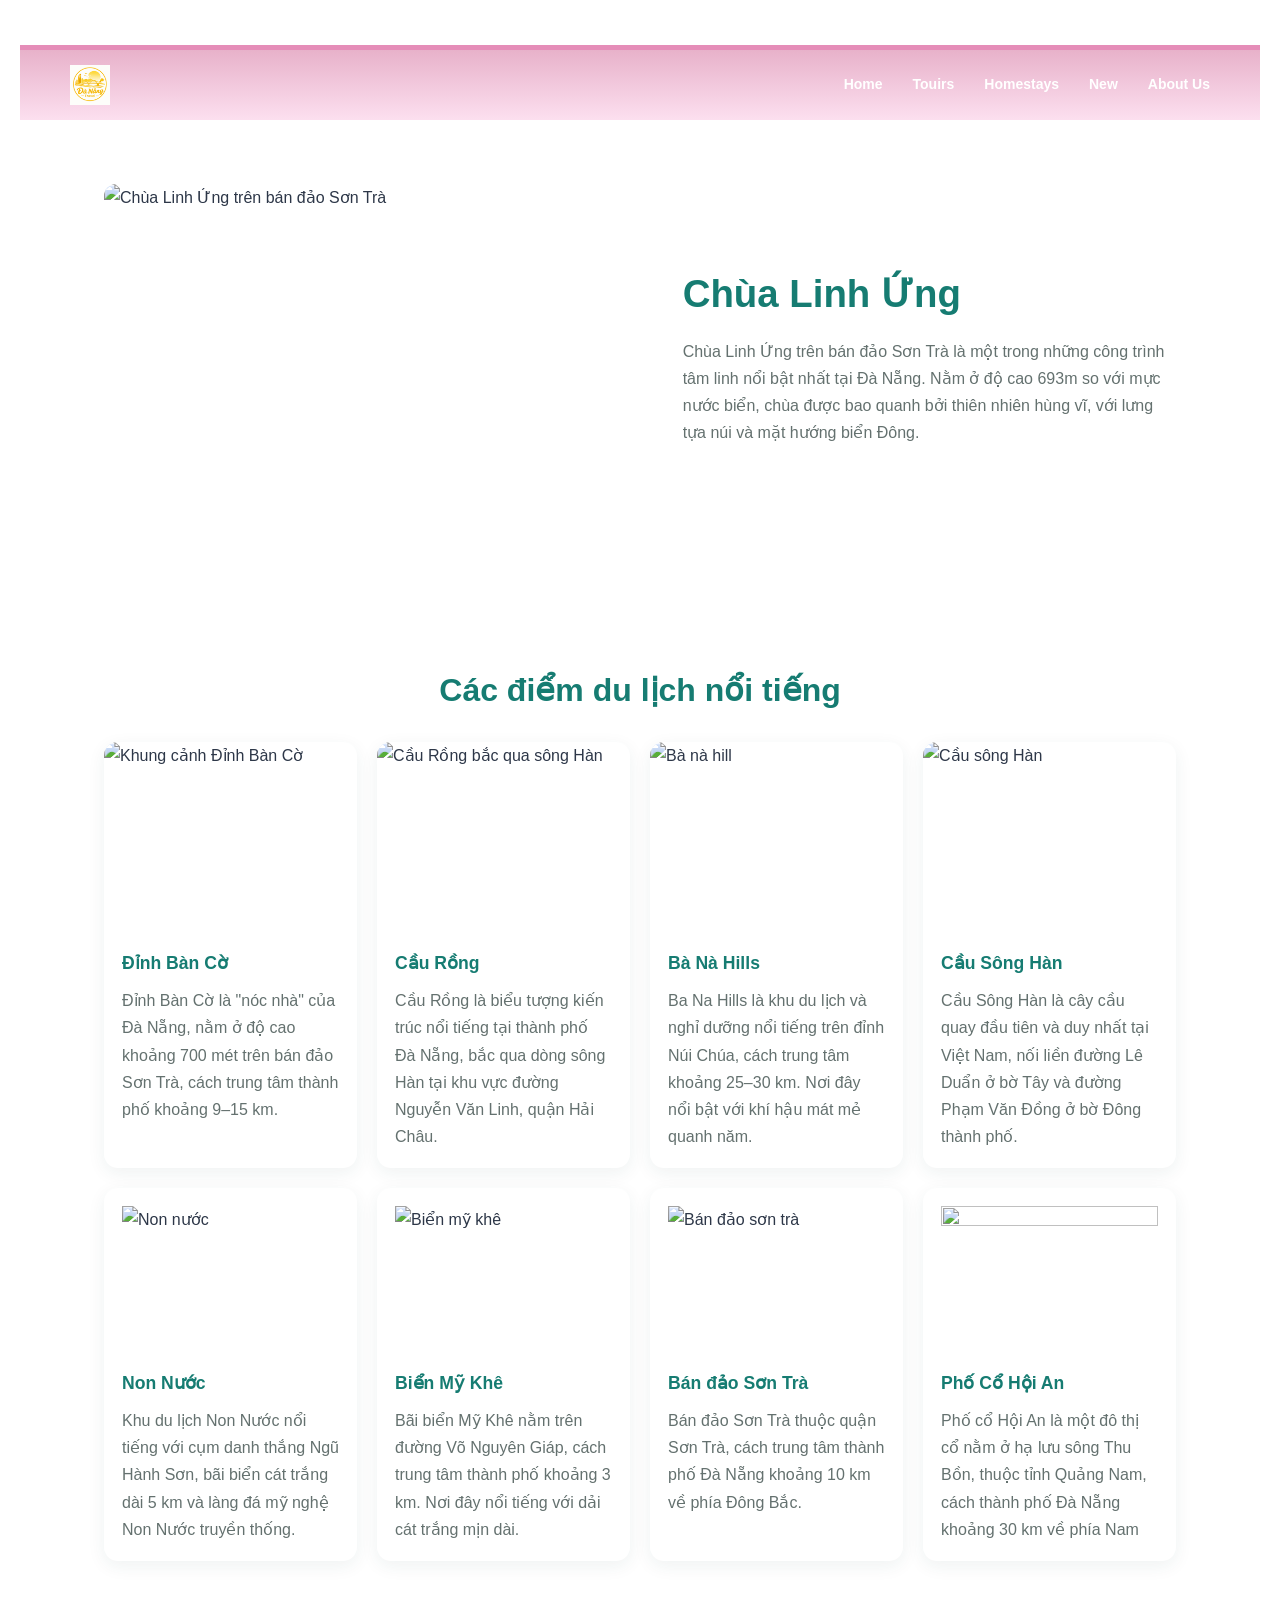
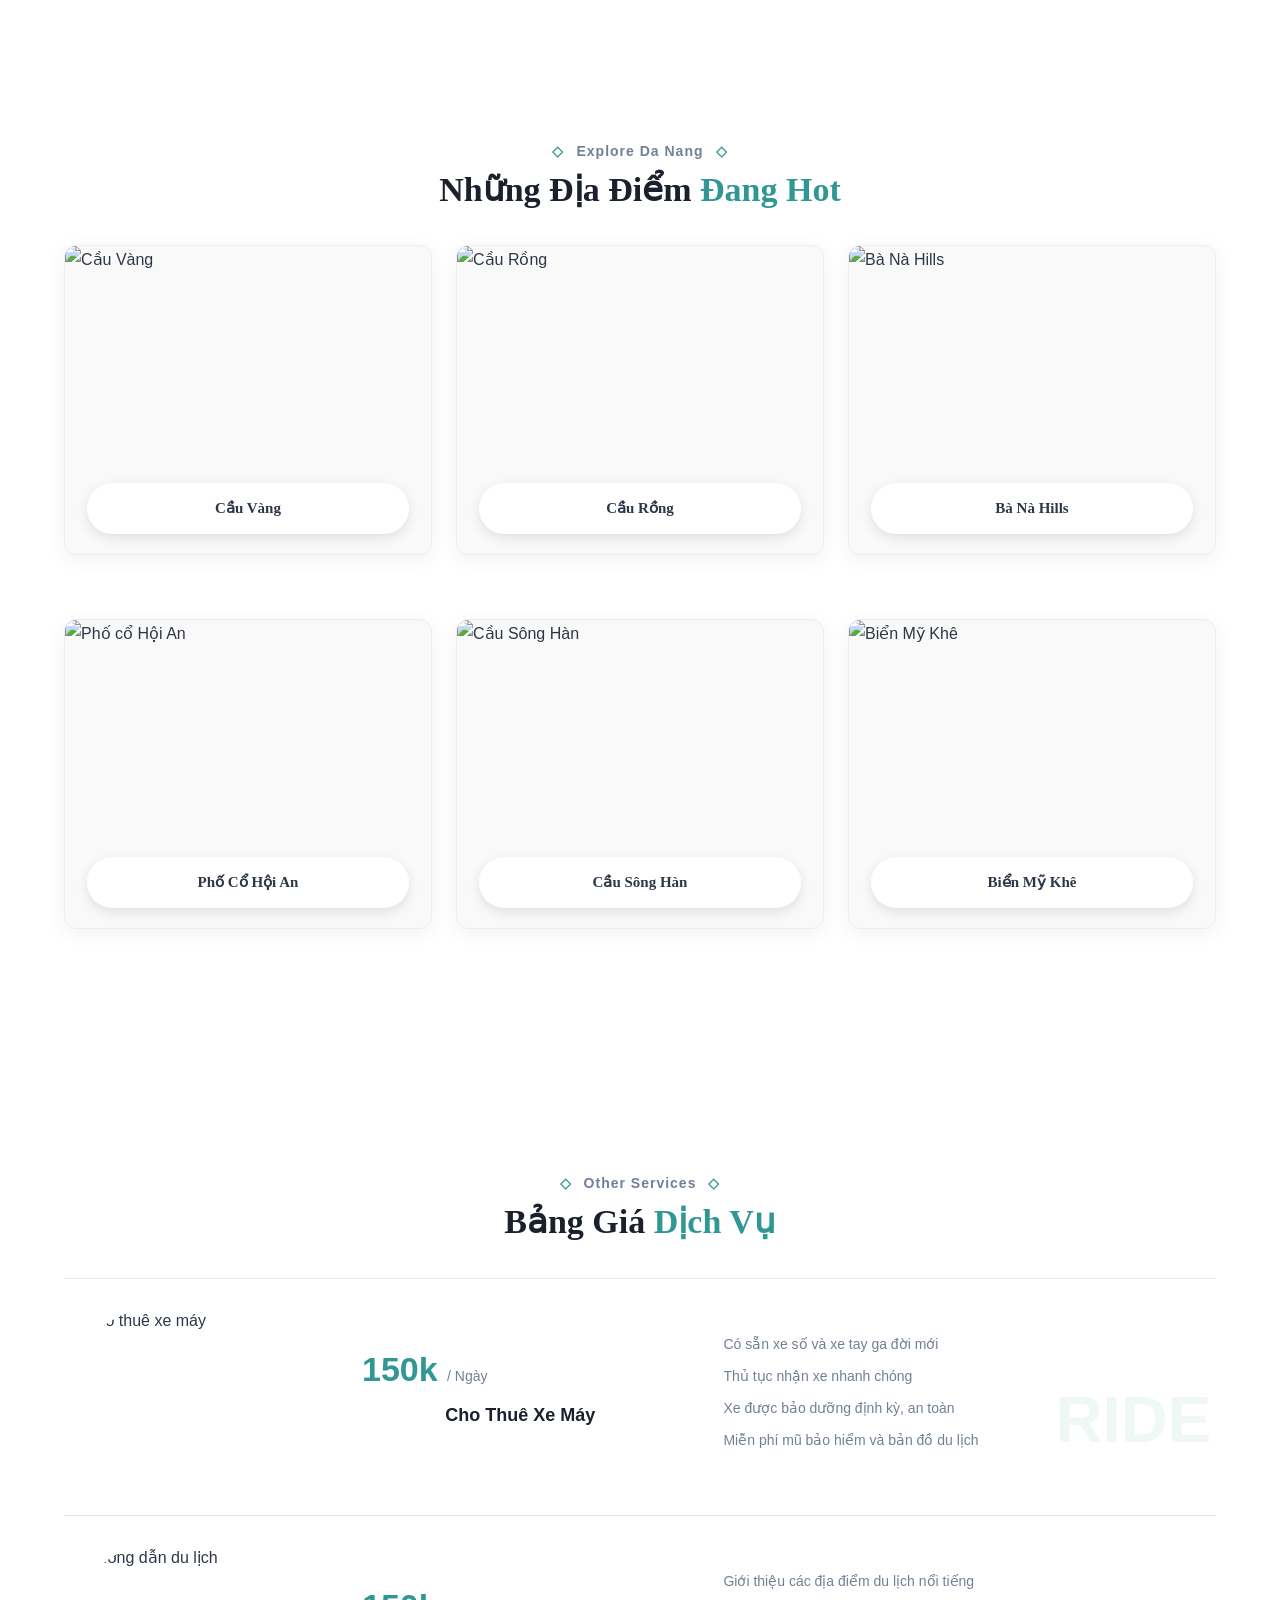
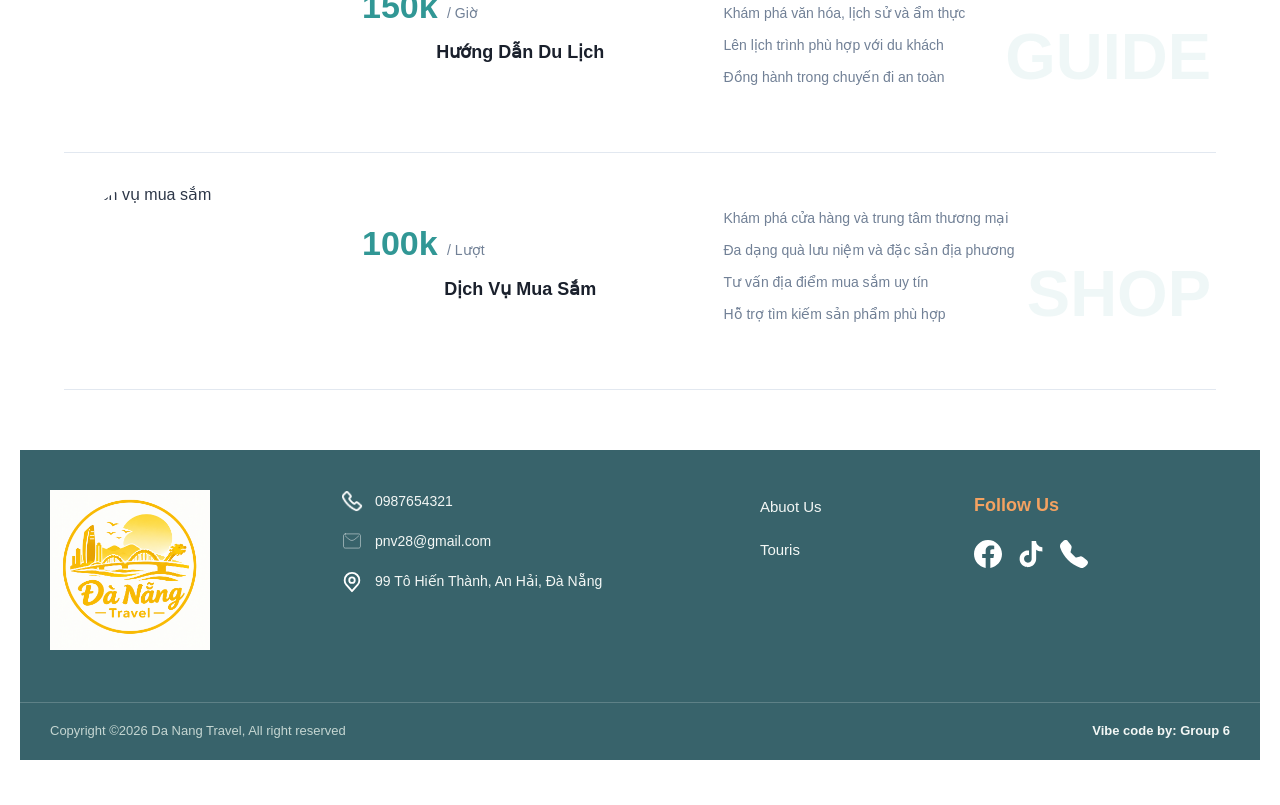
==== commit 53ed0aa1: "Merge branch 'main' into feature/homestay" ====
--- a/index.html
+++ b/index.html
@@ -1,11 +1,13 @@
 <!DOCTYPE html>
 <html lang="en">
+
 <head>
     <meta charset="UTF-8">
     <meta name="viewport" content="width=device-width, initial-scale=1.0">
     <title>Da Nang Travel</title>
     <link rel="stylesheet" href="style.css">
 </head>
+
 <body>
     <header class="header">
         <div class="header-logo">
@@ -20,7 +22,7 @@
             <a href="# " class="menu-item active ">About Us</a>
         </nav>
     </header>
- <main class="page">
+<main class="page">
         <section class="hero" aria-labelledby="hero-title">
             <img src="https://static.vinwonders.com/production/chua-linh-ung-du-lich-da-nang-1.jpg" alt="Chùa Linh Ứng trên bán đảo Sơn Trà">
             <div>
@@ -60,7 +62,7 @@
                     <img src="https://encrypted-tbn0.gstatic.com/images?q=tbn:ANd9GcQQ0NVdpoI5p1i9oiQreSDsNLxZqKkLQdZzYW7PESa5Qk-G1lgNZ2N_ICFw&s=10" alt="Cầu sông Hàn">
                     <div class="place-card-content">
                         <h3>Cầu Sông Hàn</h3>
-                        <p>Cầu Sông Hàn là cây cầu quay đầu tiên và duy nhất tại Việt Nam, nối liền đường Lê Duẩn ở bờ Tây và đường Phạm Văn Đồng ở bờ Đông thành phố.</p>
+                      <p>Cầu Sông Hàn là cây cầu quay đầu tiên và duy nhất tại Việt Nam, nối liền đường Lê Duẩn ở bờ Tây và đường Phạm Văn Đồng ở bờ Đông thành phố.</p>
                     </div>
                 </article>
 
@@ -98,6 +100,16 @@
             </div>
         </section>
     </main>
+  <!--BODY 2-->
+        <div class="container">
+        <section class="rooms-section">
+            <div class="section-header">
+                <p class="sub-title">Explore Da Nang</p>
+                <h1 class="main-title">
+                    Những Địa Điểm <span class="highlight">Đang Hot</span>
+                </h1>
+            </div>
+
 
             <div class="rooms-grid">
                 <div class="room-card">
@@ -108,13 +120,15 @@
                     <div class="room-badge">Cầu Vàng</div>
                 </div>
 
-                <div class="room-card">
-                    <div class="room-image">
-                        <img src="[data-uri]"
+
+                <div class="room-card">
+                    <div class="room-image">
+                        <img src="https://media.vietravel.com/images/Content/dia-diem-du-lich-da-nang-4245.jpg"
                              alt="Cầu Rồng">
                     </div>
                     <div class="room-badge">Cầu Rồng</div>
                 </div>
+
 
                 <div class="room-card">
                     <div class="room-image">
@@ -124,6 +138,7 @@
                     <div class="room-badge">Bà Nà Hills</div>
                 </div>
 
+
                 <div class="room-card">
                     <div class="room-image">
                         <img src="https://bqn.1cdn.vn/2022/04/04/images.baoquangnam.vn-storage-newsportal-2022-4-4-125513-_b1.jpg"
@@ -132,13 +147,15 @@
                     <div class="room-badge">Phố Cổ Hội An</div>
                 </div>
 
-                <div class="room-card">
-                    <div class="room-image">
-                        <img src="[data-uri]"
+
+                <div class="room-card">
+                    <div class="room-image">
+                        <img src="https://d2e5ushqwiltxm.cloudfront.net/wp-content/uploads/sites/86/2020/02/18085024/dragon-bridge-and-firework-ph%C3%A1o-hoa-tr%C3%AAn-c%E1%BA%A7u-r%E1%BB%93ng-Danang-Discovery-4-famous-bridge-in-danang-Restaurant-near-me-dragon-bridge-history-a-new-iconic-image-of-danang.jpg"
                              alt="Cầu Sông Hàn">
                     </div>
                     <div class="room-badge">Cầu Sông Hàn</div>
                 </div>
+
 
                 <div class="room-card">
                     <div class="room-image">
@@ -157,13 +174,15 @@
                 </h1>
             </div>
 
+
             <div class="pricing-list">
                 <div class="pricing-item">
                     <div class="item-left">
                         <div class="item-image-wrapper">
-                            <img src="https://images.unsplash.com/photo-1558981806-ec527fa84c39?auto=format&fit=crop&w=300&q=80"
+                            <img src="https://encrypted-tbn0.gstatic.com/images?q=tbn:ANd9GcR4zZDqqeUBWJDQ06n3nlBNjlswBKF0fUe_xHBSRa5SGQ&s=10"
                                  alt="Cho thuê xe máy">
                         </div>
+
 
                         <div class="item-price-box">
                             <div class="price-val">
@@ -172,6 +191,7 @@
                             <h2 class="service-name">Cho Thuê Xe Máy</h2>
                         </div>
                     </div>
+
 
                     <div class="item-right">
                         <div class="watermark">Ride</div>
@@ -190,6 +210,7 @@
                                  alt="Hướng dẫn du lịch">
                         </div>
 
+
                         <div class="item-price-box">
                             <div class="price-val">
                                 150k <small>/ Giờ</small>
@@ -197,6 +218,7 @@
                             <h2 class="service-name">Hướng Dẫn Du Lịch</h2>
                         </div>
                     </div>
+
 
                     <div class="item-right">
                         <div class="watermark">Guide</div>
@@ -215,6 +237,7 @@
                                  alt="Dịch vụ mua sắm">
                         </div>
 
+
                         <div class="item-price-box">
                             <div class="price-val">
                                 100k <small>/ Lượt</small>
@@ -222,6 +245,7 @@
                             <h2 class="service-name">Dịch Vụ Mua Sắm</h2>
                         </div>
                     </div>
+
 
                     <div class="item-right">
                         <div class="watermark">Shop</div>
@@ -234,10 +258,13 @@
                     </div>
                 </div>
 
+
             </div>
         </section>
 
+
     </div>
+
 
     <footer>
         <div class="foo_container">
@@ -284,4 +311,5 @@
 
     </footer>
 </body>
+
 </html>
--- a/style.css
+++ b/style.css
@@ -328,6 +328,67 @@
 }
 
 
+* {
+    margin: 0;
+    padding: 0;
+    box-sizing: border-box;
+}
+
+
+/* Header */
+
+body {
+    font-family: Arial, sans-serif;
+    background: url('your-background-image.jpg') no-repeat center center/cover;
+    min-height: 100vh;
+}
+
+header {
+    display: flex;
+    justify-content: space-between;
+    align-items: center;
+    padding: 15px 50px;
+    position: relative;
+    border-top: 5px solid #e58db8;
+    background: linear-gradient(to bottom, rgba(229, 169, 196, 0.9) 0%, rgba(248, 176, 216, 0.4) 100%);
+}
+
+.header-logo {
+    display: flex;
+    align-items: center;
+    gap: 10px;
+}
+
+.logo-img {
+    height: 40px;
+    object-fit: contain;
+}
+
+.logo-text {
+    color: #ffffff;
+    font-weight: bold;
+    font-size: 20px;
+    display: none;
+}
+
+.header-menu {
+    display: flex;
+    gap: 30px;
+}
+
+.menu-item {
+    color: #ffffff;
+    text-decoration: none;
+    font-weight: 600;
+    font-size: 14px;
+    transition: color 0.3s ease;
+}
+
+.menu-item:hover {
+    color: #238E8D;
+}
+
+
 /* Footer */
 
 footer {
@@ -341,7 +402,6 @@
     max-width: 1260px;
     margin: 0 auto;
     padding: 40px 30px 44px;
-
     display: flex;
     justify-content: space-between;
     align-items: flex-start;
@@ -419,7 +479,6 @@
 .follow_us {
     width: 100%;
     margin: 0 0 5px;
-
     color: var(--footer-accent);
     font-size: 18px;
     font-weight: bold;
@@ -430,31 +489,23 @@
     height: 28px;
     object-fit: contain;
     cursor: pointer;
-
     filter: brightness(0) invert(1);
-
-    transition:
-        transform 0.3s ease,
-        filter 0.3s ease;
+    transition: transform 0.3s ease, filter 0.3s ease;
 }
 
 .fol_us img:hover {
     transform: translateY(-4px);
-    filter: brightness(0) saturate(100%)
-        invert(71%) sepia(39%) saturate(692%)
-        hue-rotate(328deg) brightness(101%);
+    filter: brightness(0) saturate(100%) invert(71%) sepia(39%) saturate(692%) hue-rotate(328deg) brightness(101%);
 }
 
 .copyright {
     max-width: 1260px;
     margin: 0 auto;
     padding: 18px 30px;
-
     display: flex;
     justify-content: space-between;
     align-items: center;
     gap: 15px;
-
     border-top: 1px solid var(--footer-divider);
 }
 
@@ -525,7 +576,7 @@
 }
 
 .about_guide {
-    color: #555;
+    color: #85d5f0;
     font-size: 15px;
     text-align: justify;
     margin: 0;
@@ -542,7 +593,7 @@
     background-color: #fff;
     border-radius: 12px;
     overflow: hidden;
-    box-shadow: 0 4px 15px rgba(0, 0, 0, 0.08);
+    box-shadow: 0 4px 15px rgba(3, 24, 23, 0.08);
     transition: transform 0.3s ease, box-shadow 0.3s ease;
 }
 
@@ -663,3 +714,177 @@
     margin: 0;
     text-align: justify;
 }
+
+
+/* --- SỬA LẠI CSS TRANG HOMESTAY CHO GỌN GÀNG, SẠCH SẼ --- */
+
+
+/* Đảm bảo phần đầu (Hero) độc lập, không bị đè chữ */
+
+.hero-section {
+    position: relative;
+    width: 100%;
+    overflow: hidden;
+}
+
+
+/* Khung nội dung trắng bên dưới banner, có khoảng cách rõ ràng */
+
+.homestay-intro {
+    max-width: 1200px;
+    margin: 80px auto;
+    padding: 0 20px;
+    display: flex;
+    align-items: center;
+    gap: 50px;
+    background: #fff;
+    /* Nền trắng sạch sẽ */
+    position: relative;
+    z-index: 10;
+}
+
+
+/* Lưới 5 ảnh nghệ thuật */
+
+.intro-images-grid {
+    flex: 1.2;
+    display: grid;
+    grid-template-columns: repeat(3, 1fr);
+    grid-template-rows: repeat(2, 160px);
+    gap: 12px;
+}
+
+.intro-images-grid img {
+    width: 100%;
+    height: 100%;
+    object-fit: cover;
+    border-radius: 8px;
+    box-shadow: 0 4px 10px rgba(0, 0, 0, 0.1);
+}
+
+.img-1 {
+    grid-column: span 1;
+    grid-row: span 2;
+    height: 100% !important;
+}
+
+.img-2 {
+    grid-column: span 2;
+    grid-row: span 1;
+}
+
+.img-3 {
+    grid-column: span 1;
+    grid-row: span 1;
+}
+
+.img-4 {
+    grid-column: span 1;
+    grid-row: span 1;
+}
+
+.intro-content {
+    flex: 1;
+    text-align: left;
+}
+
+.intro-content span {
+    font-style: italic;
+    color: #888;
+    font-size: 18px;
+}
+
+.intro-content h2 {
+    font-size: 32px;
+    color: #d4af37;
+    margin: 10px 0 20px 0;
+}
+
+.intro-content p {
+    color: #666;
+    line-height: 1.6;
+    font-size: 15px;
+    margin-bottom: 25px;
+}
+
+.btn-custom {
+    background-color: #e5b84d;
+    color: white;
+    padding: 10px 25px;
+    border: none;
+    border-radius: 4px;
+    font-weight: bold;
+    cursor: pointer;
+    text-decoration: none;
+    display: inline-block;
+    transition: background 0.3s;
+}
+
+.btn-custom:hover {
+    background-color: #c99f34;
+}
+
+
+/* Khối dịch vụ & phòng nghỉ bên dưới có nền trắng riêng biệt */
+
+.service-section {
+    max-width: 1200px;
+    margin: 80px auto;
+    padding: 40px 20px;
+    background: #fff;
+    text-align: center;
+    position: relative;
+    z-index: 10;
+    border-radius: 12px;
+}
+
+.service-section h2 {
+    font-size: 28px;
+    color: #333;
+    margin-bottom: 15px;
+}
+
+.service-section>p {
+    max-width: 700px;
+    margin: 0 auto 50px auto;
+    color: #666;
+    line-height: 1.6;
+}
+
+.room-card {
+    display: flex;
+    align-items: center;
+    gap: 50px;
+    background: #f9f9f9;
+    /* Màu nền nhẹ cho thẻ phòng */
+    border-radius: 12px;
+    overflow: hidden;
+    box-shadow: 0 4px 20px rgba(0, 0, 0, 0.06);
+    margin-bottom: 40px;
+    text-align: left;
+    border: 1px solid #eee;
+}
+
+.room-card img {
+    width: 50%;
+    height: 350px;
+    object-fit: cover;
+}
+
+.room-info {
+    flex: 1;
+    padding: 30px;
+}
+
+.room-info h3 {
+    font-size: 26px;
+    color: #333;
+    margin-bottom: 15px;
+}
+
+.room-info p {
+    color: #666;
+    line-height: 1.6;
+    margin-bottom: 25px;
+    font-size: 15px;
+}
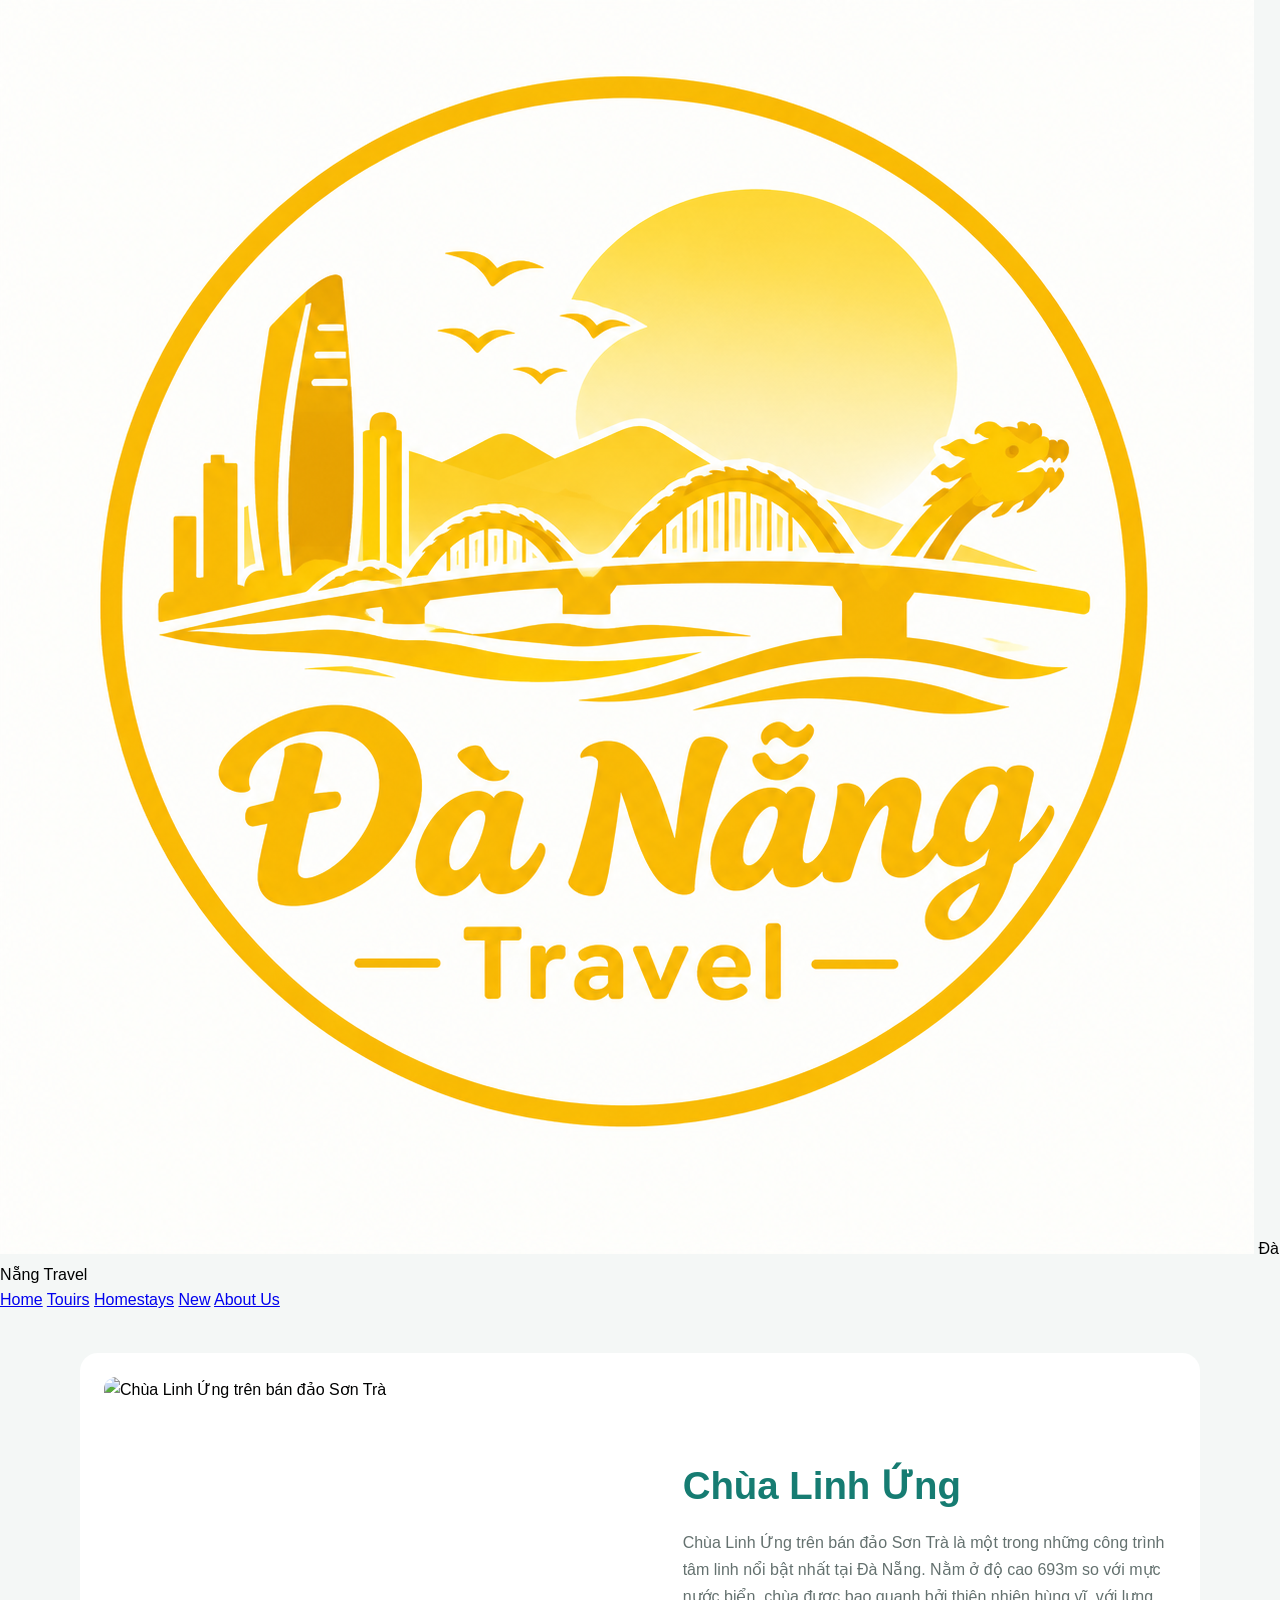
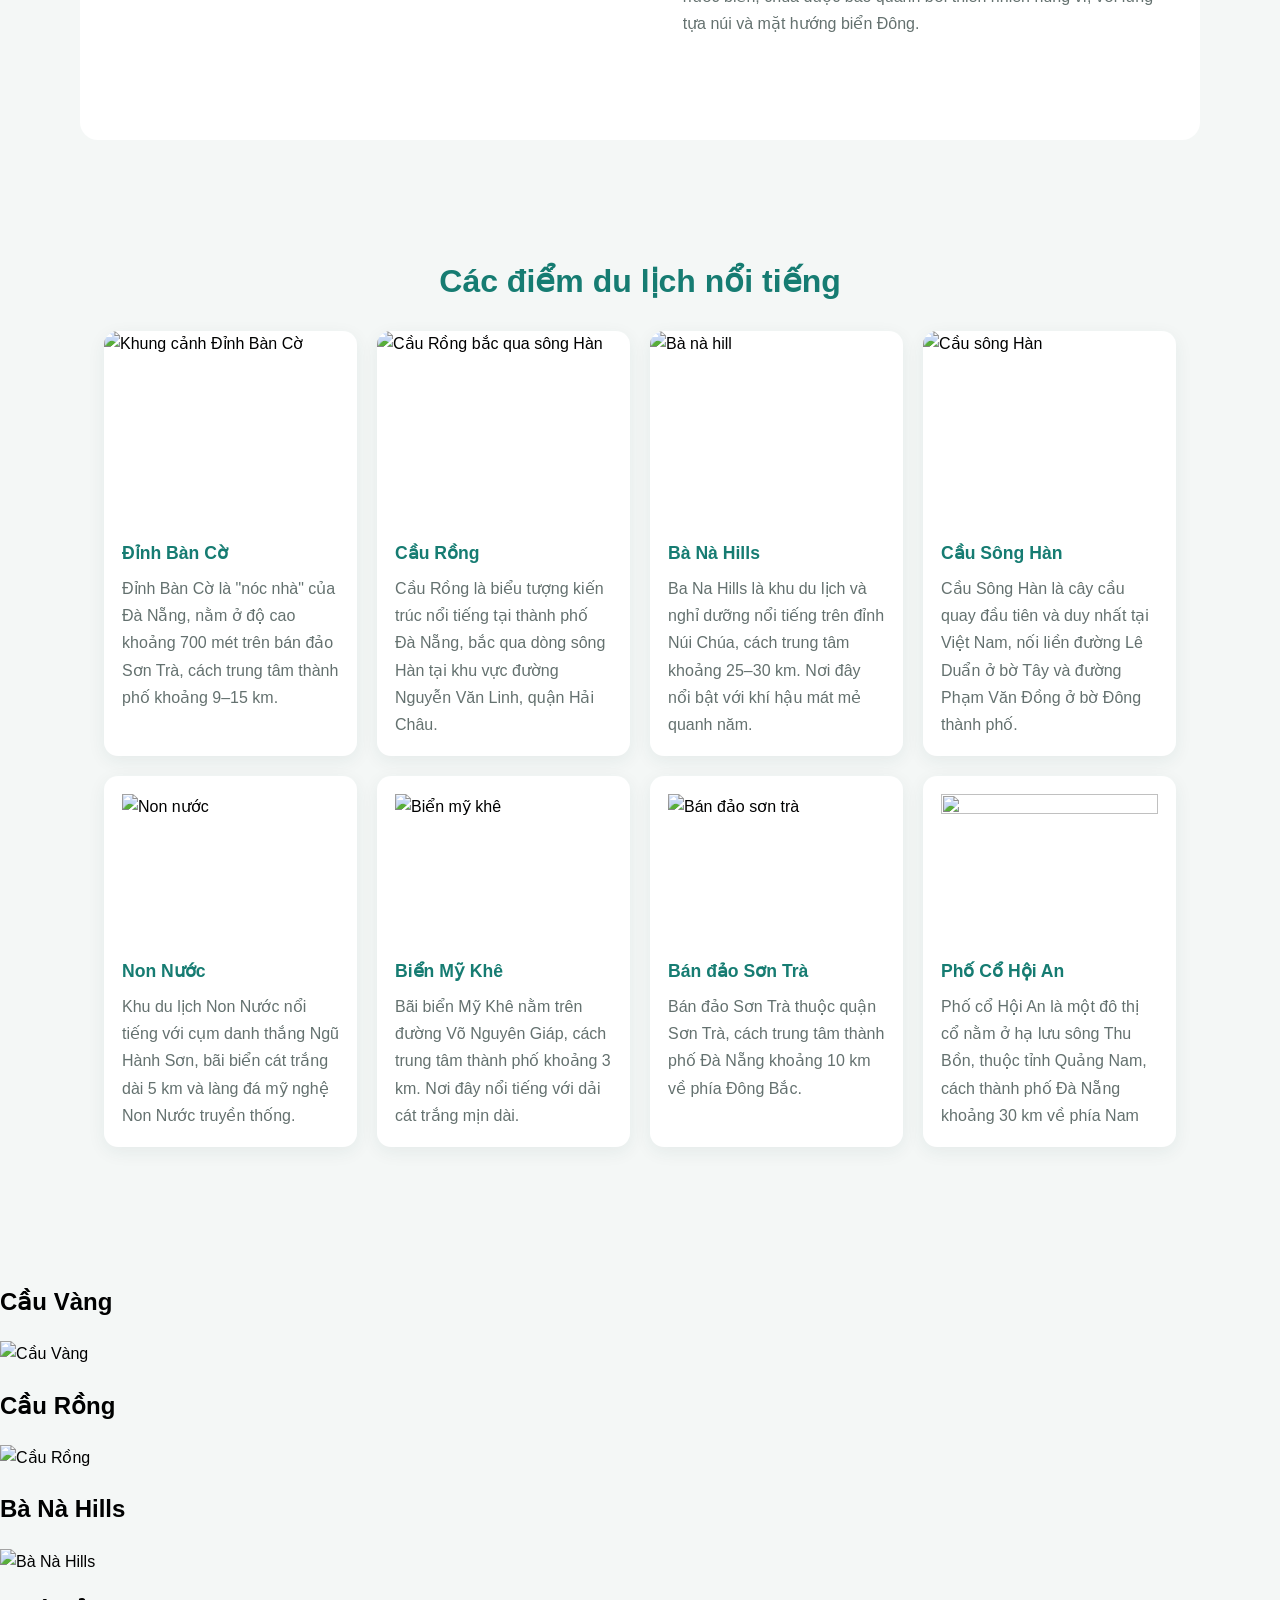
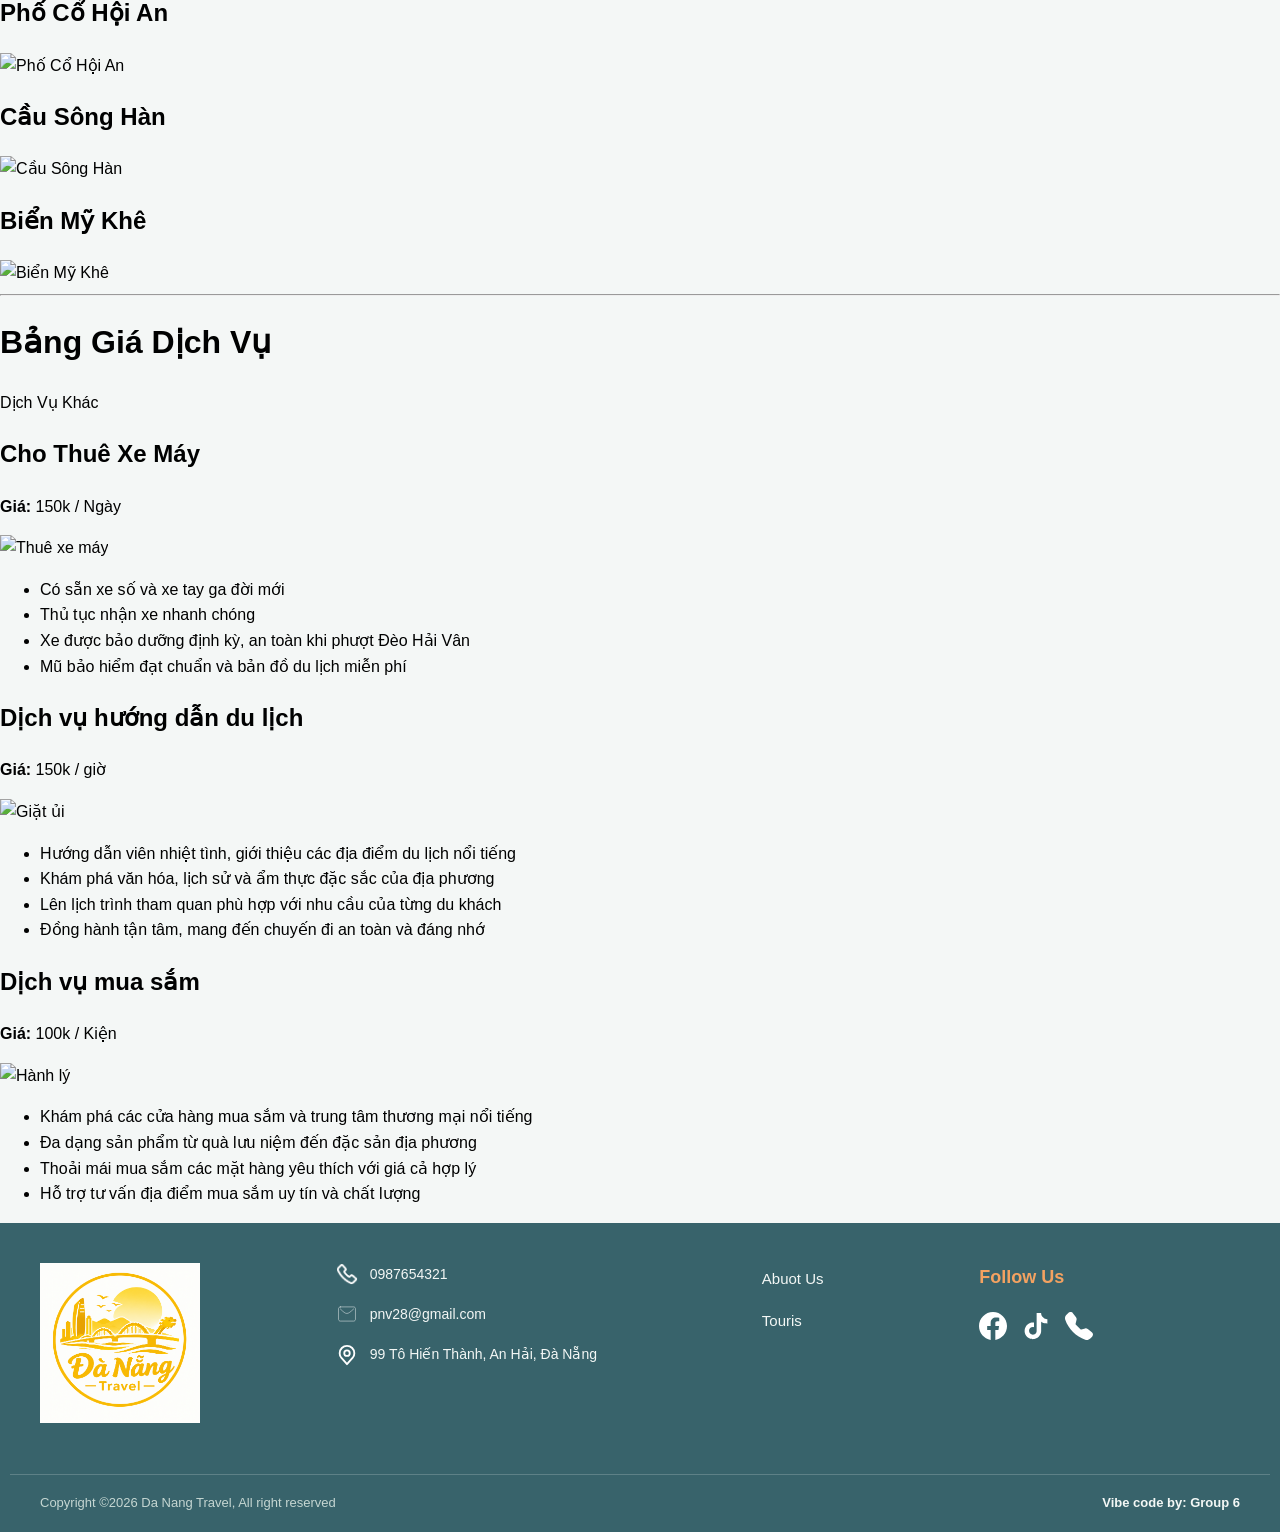
==== commit 7d8a4a47: "new" ====
--- a/index.html
+++ b/index.html
@@ -1,13 +1,11 @@
 <!DOCTYPE html>
 <html lang="en">
-
 <head>
     <meta charset="UTF-8">
     <meta name="viewport" content="width=device-width, initial-scale=1.0">
     <title>Da Nang Travel</title>
     <link rel="stylesheet" href="style.css">
 </head>
-
 <body>
     <header class="header">
         <div class="header-logo">
@@ -22,7 +20,7 @@
             <a href="# " class="menu-item active ">About Us</a>
         </nav>
     </header>
-<main class="page">
+ <main class="page">
         <section class="hero" aria-labelledby="hero-title">
             <img src="https://static.vinwonders.com/production/chua-linh-ung-du-lich-da-nang-1.jpg" alt="Chùa Linh Ứng trên bán đảo Sơn Trà">
             <div>
@@ -62,7 +60,7 @@
                     <img src="https://encrypted-tbn0.gstatic.com/images?q=tbn:ANd9GcQQ0NVdpoI5p1i9oiQreSDsNLxZqKkLQdZzYW7PESa5Qk-G1lgNZ2N_ICFw&s=10" alt="Cầu sông Hàn">
                     <div class="place-card-content">
                         <h3>Cầu Sông Hàn</h3>
-                      <p>Cầu Sông Hàn là cây cầu quay đầu tiên và duy nhất tại Việt Nam, nối liền đường Lê Duẩn ở bờ Tây và đường Phạm Văn Đồng ở bờ Đông thành phố.</p>
+                        <p>Cầu Sông Hàn là cây cầu quay đầu tiên và duy nhất tại Việt Nam, nối liền đường Lê Duẩn ở bờ Tây và đường Phạm Văn Đồng ở bờ Đông thành phố.</p>
                     </div>
                 </article>
 
@@ -100,171 +98,78 @@
             </div>
         </section>
     </main>
-  <!--BODY 2-->
-        <div class="container">
-        <section class="rooms-section">
-            <div class="section-header">
-                <p class="sub-title">Explore Da Nang</p>
-                <h1 class="main-title">
-                    Những Địa Điểm <span class="highlight">Đang Hot</span>
-                </h1>
-            </div>
-
-
-            <div class="rooms-grid">
-                <div class="room-card">
-                    <div class="room-image">
-                        <img src="https://media.vietravel.com/images/Content/dia-diem-du-lich-da-nang-4245.jpg"
-                             alt="Cầu Vàng">
-                    </div>
-                    <div class="room-badge">Cầu Vàng</div>
-                </div>
-
-
-                <div class="room-card">
-                    <div class="room-image">
-                        <img src="https://media.vietravel.com/images/Content/dia-diem-du-lich-da-nang-4245.jpg"
-                             alt="Cầu Rồng">
-                    </div>
-                    <div class="room-badge">Cầu Rồng</div>
-                </div>
-
-
-                <div class="room-card">
-                    <div class="room-image">
-                        <img src="https://encrypted-tbn0.gstatic.com/images?q=tbn:ANd9GcRZxQ54aBZMekHKOpa3KlJCjFLE246ETSGJ9VNOfaGWB_R7Ld4zS8myyhZd&s=10"
-                             alt="Bà Nà Hills">
-                    </div>
-                    <div class="room-badge">Bà Nà Hills</div>
-                </div>
-
-
-                <div class="room-card">
-                    <div class="room-image">
-                        <img src="https://bqn.1cdn.vn/2022/04/04/images.baoquangnam.vn-storage-newsportal-2022-4-4-125513-_b1.jpg"
-                             alt="Phố cổ Hội An">
-                    </div>
-                    <div class="room-badge">Phố Cổ Hội An</div>
-                </div>
-
-
-                <div class="room-card">
-                    <div class="room-image">
-                        <img src="https://d2e5ushqwiltxm.cloudfront.net/wp-content/uploads/sites/86/2020/02/18085024/dragon-bridge-and-firework-ph%C3%A1o-hoa-tr%C3%AAn-c%E1%BA%A7u-r%E1%BB%93ng-Danang-Discovery-4-famous-bridge-in-danang-Restaurant-near-me-dragon-bridge-history-a-new-iconic-image-of-danang.jpg"
-                             alt="Cầu Sông Hàn">
-                    </div>
-                    <div class="room-badge">Cầu Sông Hàn</div>
-                </div>
-
-
-                <div class="room-card">
-                    <div class="room-image">
-                        <img src="https://booking.muongthanh.com/upload_images/images/H%60/bai-bien-my-khe-da-nang.jpg"
-                             alt="Biển Mỹ Khê">
-                    </div>
-                    <div class="room-badge">Biển Mỹ Khê</div>
-                </div>
-            </div>
-        </section>
-        <section class="pricing-section">
-            <div class="section-header">
-                <p class="sub-title">Other Services</p>
-<h1 class="main-title">
-                    Bảng Giá <span class="highlight">Dịch Vụ</span>
-                </h1>
-            </div>
-
-
-            <div class="pricing-list">
-                <div class="pricing-item">
-                    <div class="item-left">
-                        <div class="item-image-wrapper">
-                            <img src="https://encrypted-tbn0.gstatic.com/images?q=tbn:ANd9GcR4zZDqqeUBWJDQ06n3nlBNjlswBKF0fUe_xHBSRa5SGQ&s=10"
-                                 alt="Cho thuê xe máy">
-                        </div>
-
-
-                        <div class="item-price-box">
-                            <div class="price-val">
-                                150k <small>/ Ngày</small>
-                            </div>
-                            <h2 class="service-name">Cho Thuê Xe Máy</h2>
-                        </div>
-                    </div>
-
-
-                    <div class="item-right">
-                        <div class="watermark">Ride</div>
-                        <ul class="service-details">
-                            <li>Có sẵn xe số và xe tay ga đời mới</li>
-                            <li>Thủ tục nhận xe nhanh chóng</li>
-                            <li>Xe được bảo dưỡng định kỳ, an toàn</li>
-                            <li>Miễn phí mũ bảo hiểm và bản đồ du lịch</li>
-                        </ul>
-                    </div>
-                </div>
-                <div class="pricing-item">
-                    <div class="item-left">
-                        <div class="item-image-wrapper">
-                            <img src="https://images.unsplash.com/photo-1517677208171-0bc6725a3e60?auto=format&fit=crop&w=300&q=80"
-                                 alt="Hướng dẫn du lịch">
-                        </div>
-
-
-                        <div class="item-price-box">
-                            <div class="price-val">
-                                150k <small>/ Giờ</small>
-                            </div>
-                            <h2 class="service-name">Hướng Dẫn Du Lịch</h2>
-                        </div>
-                    </div>
-
-
-                    <div class="item-right">
-                        <div class="watermark">Guide</div>
-                        <ul class="service-details">
-                            <li>Giới thiệu các địa điểm du lịch nổi tiếng</li>
-                            <li>Khám phá văn hóa, lịch sử và ẩm thực</li>
-                            <li>Lên lịch trình phù hợp với du khách</li>
-                            <li>Đồng hành trong chuyến đi an toàn</li>
-                        </ul>
-                    </div>
-                </div>
-                <div class="pricing-item">
-                    <div class="item-left">
-<div class="item-image-wrapper">
-                            <img src="https://file.hstatic.net/200000202027/collection/163_06e2a220393b42baad4734092449b4ae.png"
-                                 alt="Dịch vụ mua sắm">
-                        </div>
-
-
-                        <div class="item-price-box">
-                            <div class="price-val">
-                                100k <small>/ Lượt</small>
-                            </div>
-                            <h2 class="service-name">Dịch Vụ Mua Sắm</h2>
-                        </div>
-                    </div>
-
-
-                    <div class="item-right">
-                        <div class="watermark">Shop</div>
-                        <ul class="service-details">
-                            <li>Khám phá cửa hàng và trung tâm thương mại</li>
-                            <li>Đa dạng quà lưu niệm và đặc sản địa phương</li>
-                            <li>Tư vấn địa điểm mua sắm uy tín</li>
-                            <li>Hỗ trợ tìm kiếm sản phẩm phù hợp</li>
-                        </ul>
-                    </div>
-                </div>
-
-
-            </div>
-        </section>
-
-
-    </div>
-
+
+     
+
+        <div>
+        <h2>Cầu Vàng</h2>
+        <img src="https://media.vietravel.com/images/Content/dia-diem-du-lich-da-nang-4245.jpg" alt="Cầu Vàng" width="300">
+    </div>
+
+    <div>
+        <h2>Cầu Rồng</h2>
+        <img src="https://owa.bestprice.vn/images/articles/uploads/top-15-cac-dia-diem-du-lich-da-nang-hot-nhat-ban-khong-the-bo-qua-5ed9cb93af7eb.jpg" alt="Cầu Rồng" width="300">
+    </div>
+
+    <div>
+        <h2>Bà Nà Hills</h2>
+        <img src="https://encrypted-tbn0.gstatic.com/images?q=tbn:ANd9GcRZxQ54aBZMekHKOpa3KlJCjFLE246ETSGJ9VNOfaGWB_R7Ld4zS8myyhZd&s=10" alt="Bà Nà Hills" width="300">
+    </div>
+
+    <div>
+        <h2>Phố Cổ Hội An</h2>
+        <img src="https://bqn.1cdn.vn/2022/04/04/images.baoquangnam.vn-storage-newsportal-2022-4-4-125513-_b1.jpg" alt="Phố Cổ Hội An" width="300">
+    </div>
+
+    <div>
+        <h2>Cầu Sông Hàn</h2>
+        <img src="https://static.vinwonders.com/2022/03/cau-song-han-1.jpg" alt="Cầu Sông Hàn" width="300">
+    </div>
+
+    <div>
+        <h2>Biển Mỹ Khê</h2>
+        <img src="https://booking.muongthanh.com/upload_images/images/H%60/bai-bien-my-khe-da-nang.jpg" alt="Biển Mỹ Khê" width="300">
+    </div> 
+    <hr> 
+
+    <h1>Bảng Giá Dịch Vụ</h1>
+    <p>Dịch Vụ Khác</p>
+
+    <div>
+        <h2>Cho Thuê Xe Máy</h2>
+        <p><strong>Giá:</strong> 150k / Ngày</p>
+        <img src="https://images.unsplash.com/photo-1558981806-ec527fa84c39?auto=format&fit=crop&w=300&q=80" alt="Thuê xe máy" width="200">
+        <ul>
+            <li>Có sẵn xe số và xe tay ga đời mới</li>
+            <li>Thủ tục nhận xe nhanh chóng</li>
+            <li>Xe được bảo dưỡng định kỳ, an toàn khi phượt Đèo Hải Vân</li>
+            <li>Mũ bảo hiểm đạt chuẩn và bản đồ du lịch miễn phí</li>
+        </ul>
+    </div>
+
+    <div>
+        <h2>Dịch vụ hướng dẫn du lịch</h2>
+        <p><strong>Giá:</strong> 150k / giờ</p>
+        <img src="https://images.unsplash.com/photo-1517677208171-0bc6725a3e60?auto=format&fit=crop&w=300&q=80" alt="Giặt ủi" width="200">
+        <ul>
+            <li>Hướng dẫn viên nhiệt tình, giới thiệu các địa điểm du lịch nổi tiếng</li>
+            <li>Khám phá văn hóa, lịch sử và ẩm thực đặc sắc của địa phương</li>
+            <li>Lên lịch trình tham quan phù hợp với nhu cầu của từng du khách</li>
+            <li>Đồng hành tận tâm, mang đến chuyến đi an toàn và đáng nhớ</li>
+        </ul>
+    </div>
+
+    <div>
+        <h2>Dịch vụ mua sắm</h2>
+        <p><strong>Giá:</strong> 100k / Kiện</p>
+        <img src="https://file.hstatic.net/200000202027/collection/163_06e2a220393b42baad4734092449b4ae.png" alt="Hành lý" width="200">
+        <ul>
+            <li>Khám phá các cửa hàng mua sắm và trung tâm thương mại nổi tiếng</li>
+            <li>Đa dạng sản phẩm từ quà lưu niệm đến đặc sản địa phương</li>
+            <li>Thoải mái mua sắm các mặt hàng yêu thích với giá cả hợp lý</li>
+            <li>Hỗ trợ tư vấn địa điểm mua sắm uy tín và chất lượng</li>
+        </ul>
+    </div> 
 
     <footer>
         <div class="foo_container">
@@ -311,5 +216,4 @@
 
     </footer>
 </body>
-
 </html>
--- a/style.css
+++ b/style.css
@@ -99,296 +99,6 @@
         }
 
 
-/* body2 */
-
-
-:root {
-    --primary-color: #319795;
-    --primary-light: #e6fffa;
-    --text-dark: #2d3748;
-    --text-muted: #718096;
-    --white: #ffffff;
-    --border-color: #e2e8f0;
-}
-
-* {
-    box-sizing: border-box;
-    margin: 0;
-    padding: 0;
-}
-
-body {
-    font-family: 'Plus Jakarta Sans', sans-serif;
-    background-color: #ffffff;
-    color: var(--text-dark);
-    line-height: 1.7;
-    padding: 45px 20px;
-}
-
-.container {
-    max-width: 1380px;
-    width: 100%;
-    margin: 0 auto;
-}
-
-.section-header {
-    text-align: center;
-    margin-bottom: 32px;
-}
-
-.sub-title {
-    display: inline-block;
-    color: var(--text-muted);
-    font-size: 14px;
-    font-weight: 600;
-    letter-spacing: 1px;
-    margin-bottom: 2px;
-}
-
-.sub-title::before,
-.sub-title::after {
-    content: "◇";
-    color: var(--primary-color);
-    margin: 0 12px;
-}
-
-.main-title {
-    font-family: 'Playfair Display', serif;
-    font-size: 34px;
-    color: #1a202c;
-    line-height: 1.4;
-}
-
-.highlight {
-    color: var(--primary-color);
-}
-
-
-.rooms-section {
-    margin-bottom: 80px;
-}
-
-.rooms-grid {
-    display: grid;
-    grid-template-columns: repeat(3, minmax(0, 1fr));
-    gap: 24px;
-}
-
-.room-card {
-    position: relative;
-    height: 310px;
-    border-radius: 20px;
-    overflow: hidden;
-    background: var(--white);
-    box-shadow: 0 8px 24px rgba(0, 0, 0, 0.07);
-    transition: transform 0.3s ease,
-                box-shadow 0.3s ease;
-}
-
-.room-card:hover {
-    transform: translateY(-5px);
-    box-shadow: 0 15px 30px rgba(49, 151, 149, 0.18);
-}
-
-.room-image {
-    width: 100%;
-    height: 100%;
-}
-
-.room-image img {
-    display: block;
-    width: 100%;
-    height: 100%;
-    object-fit: cover;
-    transition: transform 0.5s ease;
-}
-
-.room-card:hover .room-image img {
-    transform: scale(1.05);
-}
-
-
-.room-badge {
-    position: absolute;
-    bottom: 20px;
-    left: 6%;
-    width: 88%;
-    padding: 13px 10px;
-    text-align: center;
-    background: rgba(255, 255, 255, 0.93);
-    border-radius: 35px;
-    color: var(--text-dark);
-    font-family: 'Playfair Display', serif;
-    font-size: 15px;
-    font-weight: 700;
-    box-shadow: 0 4px 12px rgba(0, 0, 0, 0.1);
-}
-
-.pricing-section {
-    margin-top: 20px;
-}
-
-.pricing-list {
-    display: flex;
-    flex-direction: column;
-}
-
-.pricing-item {
-    display: grid;
-    grid-template-columns: minmax(0, 1fr) minmax(0, 0.8fr);
-    gap: 45px;
-    align-items: center;
-    padding: 28px 5px;
-    border-top: 1px solid var(--border-color);
-}
-
-.pricing-item:last-child {
-    border-bottom: 1px solid var(--border-color);
-}
-
-
-.item-left {
-    display: grid;
-    grid-template-columns: minmax(120px, 0.85fr) minmax(0, 1fr);
-    gap: 24px;
-align-items: center;
-    min-width: 0;
-}
-
-.item-image-wrapper {
-    width: 100%;
-    height: 180px;
-    border-radius: 100px;
-    overflow: hidden;
-}
-
-.item-image-wrapper img {
-    display: block;
-    width: 100%;
-    height: 100%;
-    object-fit: cover;
-    transition: transform 0.4s ease;
-}
-
-.item-image-wrapper:hover img {
-    transform: scale(1.08);
-}
-
-/* GIÁ */
-.price-val {
-    font-size: 34px;
-    line-height: 1.3;
-    font-weight: 700;
-    color: var(--primary-color);
-    overflow-wrap: anywhere;
-}
-
-.price-val small {
-    font-size: 14px;
-    font-weight: 500;
-    color: var(--text-muted);
-}
-
-.service-name {
-    font-family: 'Plus Jakarta Sans', sans-serif;
-    font-size: 18px;
-    font-weight: 700;
-    color: #1a202c;
-    margin-top: 8px;
-}
-
-.item-right {
-    position: relative;
-    min-width: 0;
-    overflow: hidden;
-}
-
-.service-details {
-    list-style: none;
-    position: relative;
-    z-index: 2;
-}
-
-.service-details li {
-    color: var(--text-muted);
-    font-size: 14px;
-    margin-bottom: 8px;
-}
-
-.watermark {
-    position: absolute;
-    right: 0;
-    bottom: -15px;
-    color: rgba(49, 151, 149, 0.08);
-    font-size: 65px;
-    font-weight: 700;
-    text-transform: uppercase;
-    pointer-events: none;
-    z-index: 1;
-}
-
-
-* {
-    margin: 0;
-    padding: 0;
-    box-sizing: border-box;
-}
-
-
-/* Header */
-
-body {
-    font-family: Arial, sans-serif;
-    background: url('your-background-image.jpg') no-repeat center center/cover;
-    min-height: 100vh;
-}
-
-header {
-    display: flex;
-    justify-content: space-between;
-    align-items: center;
-    padding: 15px 50px;
-    position: relative;
-    border-top: 5px solid #e58db8;
-    background: linear-gradient(to bottom, rgba(229, 169, 196, 0.9) 0%, rgba(248, 176, 216, 0.4) 100%);
-}
-
-.header-logo {
-    display: flex;
-    align-items: center;
-    gap: 10px;
-}
-
-.logo-img {
-    height: 40px;
-    object-fit: contain;
-}
-
-.logo-text {
-    color: #ffffff;
-    font-weight: bold;
-    font-size: 20px;
-    display: none;
-}
-
-.header-menu {
-    display: flex;
-    gap: 30px;
-}
-
-.menu-item {
-    color: #ffffff;
-    text-decoration: none;
-    font-weight: 600;
-    font-size: 14px;
-    transition: color 0.3s ease;
-}
-
-.menu-item:hover {
-    color: #238E8D;
-}
-
-
 /* Footer */
 
 footer {
@@ -402,6 +112,7 @@
     max-width: 1260px;
     margin: 0 auto;
     padding: 40px 30px 44px;
+
     display: flex;
     justify-content: space-between;
     align-items: flex-start;
@@ -479,6 +190,7 @@
 .follow_us {
     width: 100%;
     margin: 0 0 5px;
+
     color: var(--footer-accent);
     font-size: 18px;
     font-weight: bold;
@@ -489,23 +201,31 @@
     height: 28px;
     object-fit: contain;
     cursor: pointer;
+
     filter: brightness(0) invert(1);
-    transition: transform 0.3s ease, filter 0.3s ease;
+
+    transition:
+        transform 0.3s ease,
+        filter 0.3s ease;
 }
 
 .fol_us img:hover {
     transform: translateY(-4px);
-    filter: brightness(0) saturate(100%) invert(71%) sepia(39%) saturate(692%) hue-rotate(328deg) brightness(101%);
+    filter: brightness(0) saturate(100%)
+        invert(71%) sepia(39%) saturate(692%)
+        hue-rotate(328deg) brightness(101%);
 }
 
 .copyright {
     max-width: 1260px;
     margin: 0 auto;
     padding: 18px 30px;
+
     display: flex;
     justify-content: space-between;
     align-items: center;
     gap: 15px;
+
     border-top: 1px solid var(--footer-divider);
 }
 
@@ -520,6 +240,7 @@
     color: var(--footer-text);
     font-weight: 600;
 }
+
 
 
 /* Tourist */
@@ -576,7 +297,7 @@
 }
 
 .about_guide {
-    color: #85d5f0;
+    color: #555;
     font-size: 15px;
     text-align: justify;
     margin: 0;
@@ -593,7 +314,7 @@
     background-color: #fff;
     border-radius: 12px;
     overflow: hidden;
-    box-shadow: 0 4px 15px rgba(3, 24, 23, 0.08);
+    box-shadow: 0 4px 15px rgba(0, 0, 0, 0.08);
     transition: transform 0.3s ease, box-shadow 0.3s ease;
 }
 
@@ -714,177 +435,3 @@
     margin: 0;
     text-align: justify;
 }
-
-
-/* --- SỬA LẠI CSS TRANG HOMESTAY CHO GỌN GÀNG, SẠCH SẼ --- */
-
-
-/* Đảm bảo phần đầu (Hero) độc lập, không bị đè chữ */
-
-.hero-section {
-    position: relative;
-    width: 100%;
-    overflow: hidden;
-}
-
-
-/* Khung nội dung trắng bên dưới banner, có khoảng cách rõ ràng */
-
-.homestay-intro {
-    max-width: 1200px;
-    margin: 80px auto;
-    padding: 0 20px;
-    display: flex;
-    align-items: center;
-    gap: 50px;
-    background: #fff;
-    /* Nền trắng sạch sẽ */
-    position: relative;
-    z-index: 10;
-}
-
-
-/* Lưới 5 ảnh nghệ thuật */
-
-.intro-images-grid {
-    flex: 1.2;
-    display: grid;
-    grid-template-columns: repeat(3, 1fr);
-    grid-template-rows: repeat(2, 160px);
-    gap: 12px;
-}
-
-.intro-images-grid img {
-    width: 100%;
-    height: 100%;
-    object-fit: cover;
-    border-radius: 8px;
-    box-shadow: 0 4px 10px rgba(0, 0, 0, 0.1);
-}
-
-.img-1 {
-    grid-column: span 1;
-    grid-row: span 2;
-    height: 100% !important;
-}
-
-.img-2 {
-    grid-column: span 2;
-    grid-row: span 1;
-}
-
-.img-3 {
-    grid-column: span 1;
-    grid-row: span 1;
-}
-
-.img-4 {
-    grid-column: span 1;
-    grid-row: span 1;
-}
-
-.intro-content {
-    flex: 1;
-    text-align: left;
-}
-
-.intro-content span {
-    font-style: italic;
-    color: #888;
-    font-size: 18px;
-}
-
-.intro-content h2 {
-    font-size: 32px;
-    color: #d4af37;
-    margin: 10px 0 20px 0;
-}
-
-.intro-content p {
-    color: #666;
-    line-height: 1.6;
-    font-size: 15px;
-    margin-bottom: 25px;
-}
-
-.btn-custom {
-    background-color: #e5b84d;
-    color: white;
-    padding: 10px 25px;
-    border: none;
-    border-radius: 4px;
-    font-weight: bold;
-    cursor: pointer;
-    text-decoration: none;
-    display: inline-block;
-    transition: background 0.3s;
-}
-
-.btn-custom:hover {
-    background-color: #c99f34;
-}
-
-
-/* Khối dịch vụ & phòng nghỉ bên dưới có nền trắng riêng biệt */
-
-.service-section {
-    max-width: 1200px;
-    margin: 80px auto;
-    padding: 40px 20px;
-    background: #fff;
-    text-align: center;
-    position: relative;
-    z-index: 10;
-    border-radius: 12px;
-}
-
-.service-section h2 {
-    font-size: 28px;
-    color: #333;
-    margin-bottom: 15px;
-}
-
-.service-section>p {
-    max-width: 700px;
-    margin: 0 auto 50px auto;
-    color: #666;
-    line-height: 1.6;
-}
-
-.room-card {
-    display: flex;
-    align-items: center;
-    gap: 50px;
-    background: #f9f9f9;
-    /* Màu nền nhẹ cho thẻ phòng */
-    border-radius: 12px;
-    overflow: hidden;
-    box-shadow: 0 4px 20px rgba(0, 0, 0, 0.06);
-    margin-bottom: 40px;
-    text-align: left;
-    border: 1px solid #eee;
-}
-
-.room-card img {
-    width: 50%;
-    height: 350px;
-    object-fit: cover;
-}
-
-.room-info {
-    flex: 1;
-    padding: 30px;
-}
-
-.room-info h3 {
-    font-size: 26px;
-    color: #333;
-    margin-bottom: 15px;
-}
-
-.room-info p {
-    color: #666;
-    line-height: 1.6;
-    margin-bottom: 25px;
-    font-size: 15px;
-}
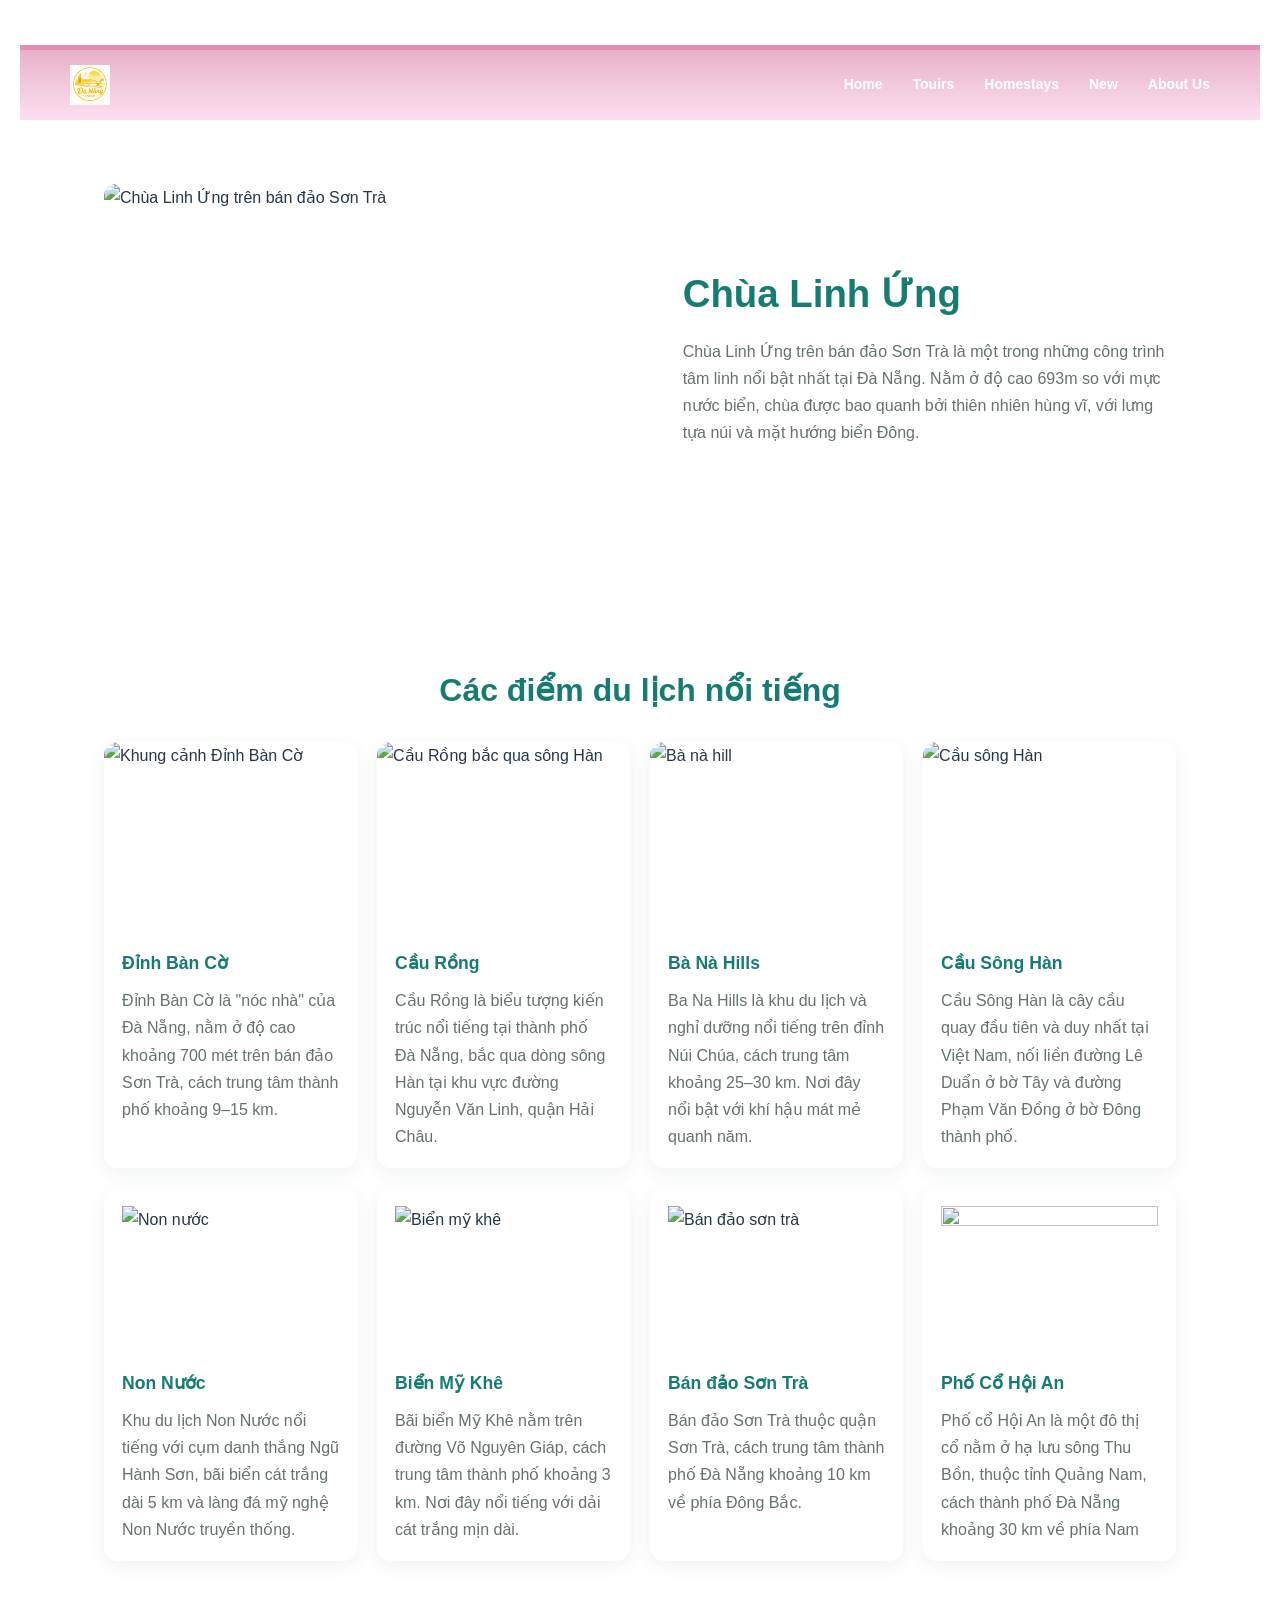
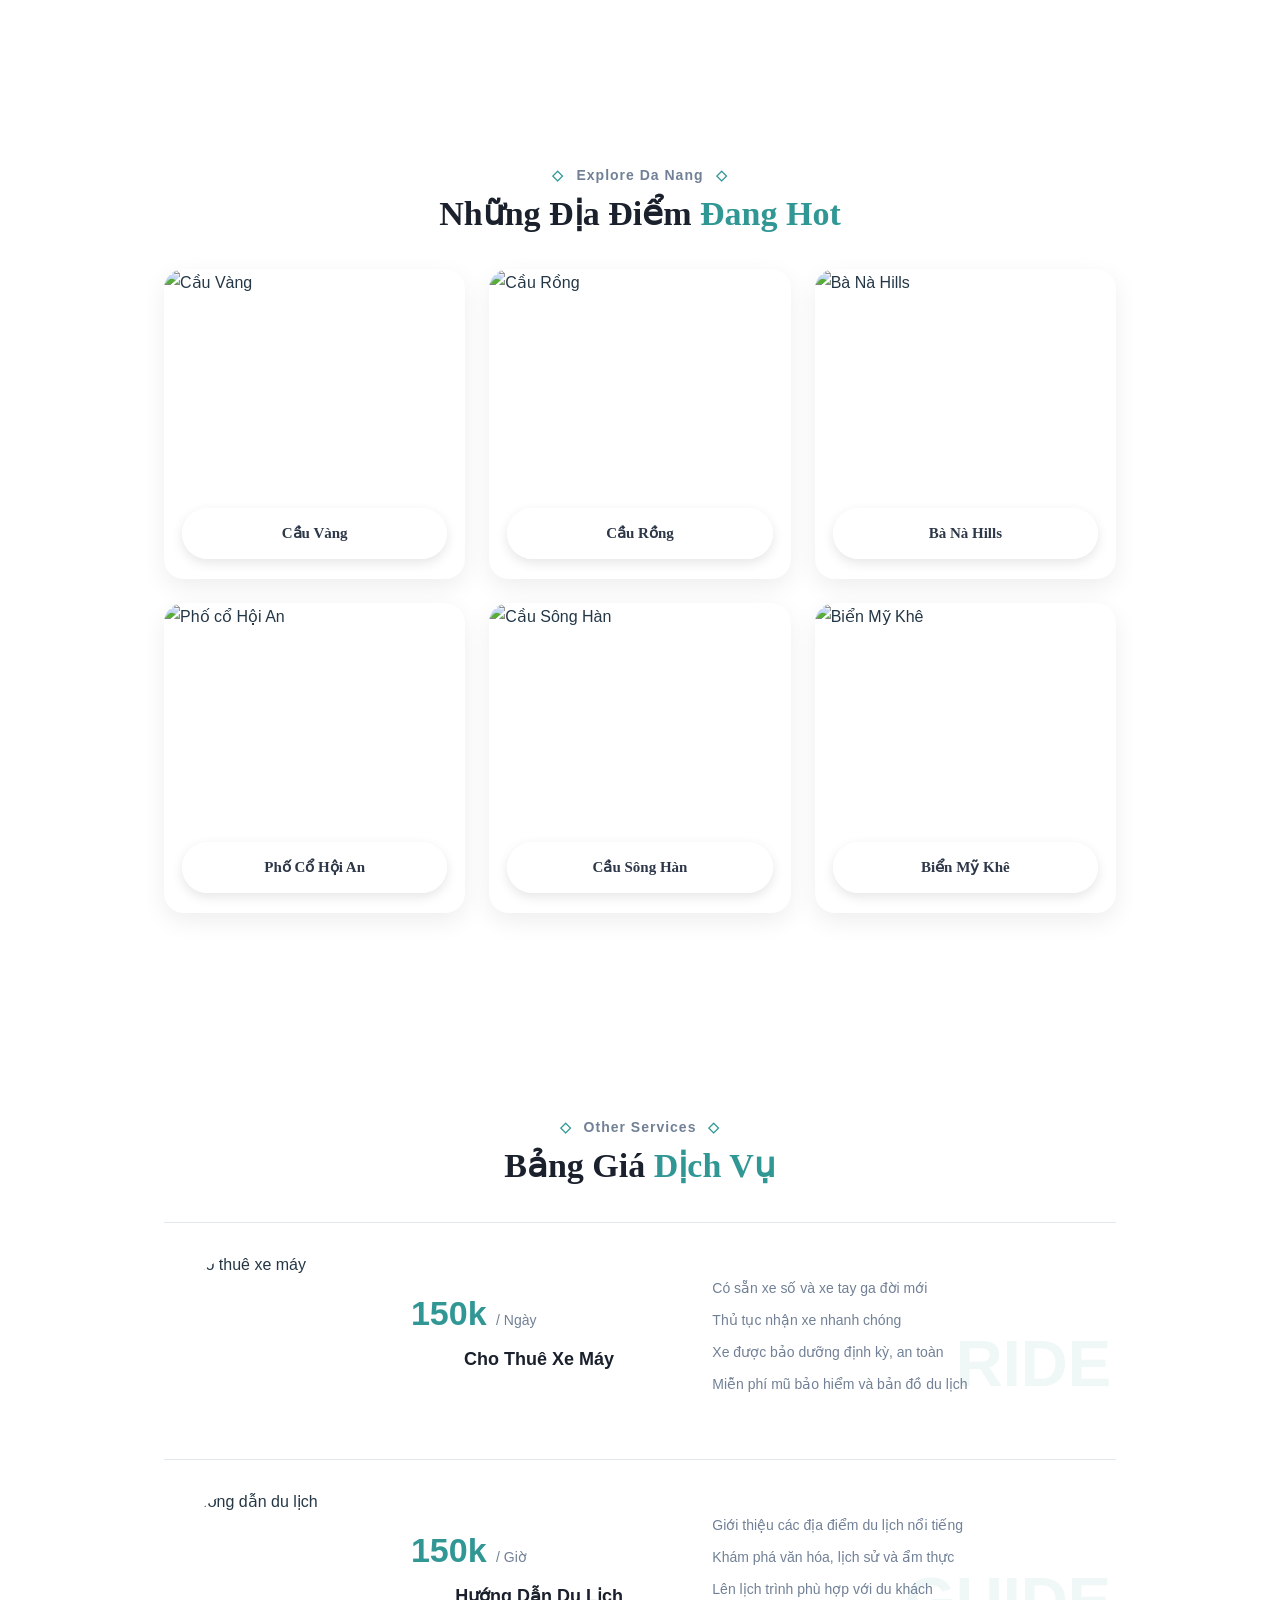
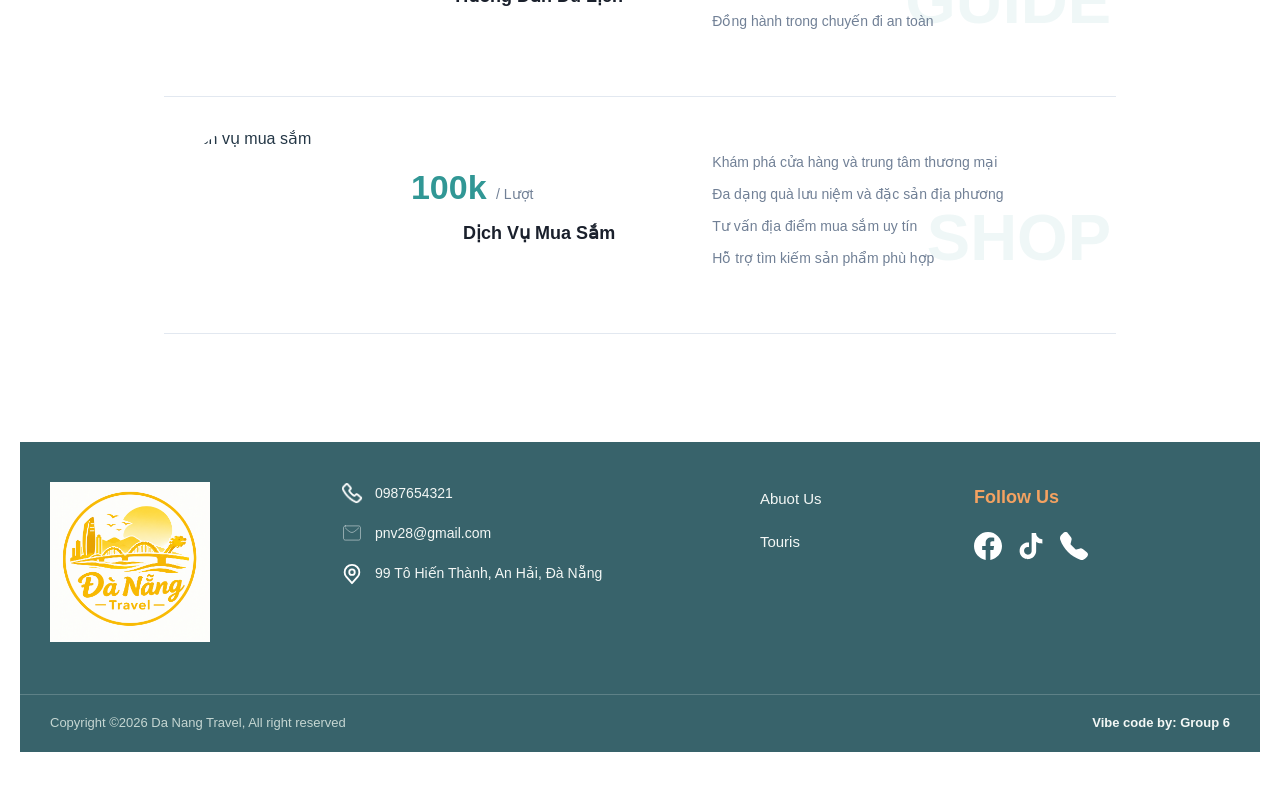
==== commit 7b458e25: "Merge branch 'main' into news" ====
--- a/index.html
+++ b/index.html
@@ -1,11 +1,13 @@
 <!DOCTYPE html>
 <html lang="en">
+
 <head>
     <meta charset="UTF-8">
     <meta name="viewport" content="width=device-width, initial-scale=1.0">
     <title>Da Nang Travel</title>
     <link rel="stylesheet" href="style.css">
 </head>
+
 <body>
     <header class="header">
         <div class="header-logo">
@@ -15,12 +17,12 @@
         <nav class=" header-menu ">
             <a href="# " class="menu-item active ">Home</a>
             <a href="Touris.html" class="menu-item active ">Touirs</a>
-            <a href="# " class="menu-item active ">Homestays</a>
+            <a href="Homestay.html" class="menu-item active ">Homestays</a>
             <a href="# " class="menu-item active ">New</a>
             <a href="# " class="menu-item active ">About Us</a>
         </nav>
     </header>
- <main class="page">
+<main class="page">
         <section class="hero" aria-labelledby="hero-title">
             <img src="https://static.vinwonders.com/production/chua-linh-ung-du-lich-da-nang-1.jpg" alt="Chùa Linh Ứng trên bán đảo Sơn Trà">
             <div>
@@ -60,7 +62,7 @@
                     <img src="https://encrypted-tbn0.gstatic.com/images?q=tbn:ANd9GcQQ0NVdpoI5p1i9oiQreSDsNLxZqKkLQdZzYW7PESa5Qk-G1lgNZ2N_ICFw&s=10" alt="Cầu sông Hàn">
                     <div class="place-card-content">
                         <h3>Cầu Sông Hàn</h3>
-                        <p>Cầu Sông Hàn là cây cầu quay đầu tiên và duy nhất tại Việt Nam, nối liền đường Lê Duẩn ở bờ Tây và đường Phạm Văn Đồng ở bờ Đông thành phố.</p>
+                      <p>Cầu Sông Hàn là cây cầu quay đầu tiên và duy nhất tại Việt Nam, nối liền đường Lê Duẩn ở bờ Tây và đường Phạm Văn Đồng ở bờ Đông thành phố.</p>
                     </div>
                 </article>
 
@@ -98,78 +100,171 @@
             </div>
         </section>
     </main>
-
-     
-
-        <div>
-        <h2>Cầu Vàng</h2>
-        <img src="https://media.vietravel.com/images/Content/dia-diem-du-lich-da-nang-4245.jpg" alt="Cầu Vàng" width="300">
+  <!--BODY 2-->
+        <div class="container">
+        <section class="rooms-section">
+            <div class="section-header">
+                <p class="sub-title">Explore Da Nang</p>
+                <h1 class="main-title">
+                    Những Địa Điểm <span class="highlight">Đang Hot</span>
+                </h1>
+            </div>
+
+
+            <div class="rooms-grid">
+                <div class="room-card">
+                    <div class="room-image">
+                        <img src="https://media.vietravel.com/images/Content/dia-diem-du-lich-da-nang-4245.jpg"
+                             alt="Cầu Vàng">
+                    </div>
+                    <div class="room-badge">Cầu Vàng</div>
+                </div>
+
+
+                <div class="room-card">
+                    <div class="room-image">
+                        <img src="https://media.vietravel.com/images/Content/dia-diem-du-lich-da-nang-4245.jpg"
+                             alt="Cầu Rồng">
+                    </div>
+                    <div class="room-badge">Cầu Rồng</div>
+                </div>
+
+
+                <div class="room-card">
+                    <div class="room-image">
+                        <img src="https://encrypted-tbn0.gstatic.com/images?q=tbn:ANd9GcRZxQ54aBZMekHKOpa3KlJCjFLE246ETSGJ9VNOfaGWB_R7Ld4zS8myyhZd&s=10"
+                             alt="Bà Nà Hills">
+                    </div>
+                    <div class="room-badge">Bà Nà Hills</div>
+                </div>
+
+
+                <div class="room-card">
+                    <div class="room-image">
+                        <img src="https://bqn.1cdn.vn/2022/04/04/images.baoquangnam.vn-storage-newsportal-2022-4-4-125513-_b1.jpg"
+                             alt="Phố cổ Hội An">
+                    </div>
+                    <div class="room-badge">Phố Cổ Hội An</div>
+                </div>
+
+
+                <div class="room-card">
+                    <div class="room-image">
+                        <img src="https://d2e5ushqwiltxm.cloudfront.net/wp-content/uploads/sites/86/2020/02/18085024/dragon-bridge-and-firework-ph%C3%A1o-hoa-tr%C3%AAn-c%E1%BA%A7u-r%E1%BB%93ng-Danang-Discovery-4-famous-bridge-in-danang-Restaurant-near-me-dragon-bridge-history-a-new-iconic-image-of-danang.jpg"
+                             alt="Cầu Sông Hàn">
+                    </div>
+                    <div class="room-badge">Cầu Sông Hàn</div>
+                </div>
+
+
+                <div class="room-card">
+                    <div class="room-image">
+                        <img src="https://booking.muongthanh.com/upload_images/images/H%60/bai-bien-my-khe-da-nang.jpg"
+                             alt="Biển Mỹ Khê">
+                    </div>
+                    <div class="room-badge">Biển Mỹ Khê</div>
+                </div>
+            </div>
+        </section>
+        <section class="pricing-section">
+            <div class="section-header">
+                <p class="sub-title">Other Services</p>
+<h1 class="main-title">
+                    Bảng Giá <span class="highlight">Dịch Vụ</span>
+                </h1>
+            </div>
+
+
+            <div class="pricing-list">
+                <div class="pricing-item">
+                    <div class="item-left">
+                        <div class="item-image-wrapper">
+                            <img src="https://encrypted-tbn0.gstatic.com/images?q=tbn:ANd9GcR4zZDqqeUBWJDQ06n3nlBNjlswBKF0fUe_xHBSRa5SGQ&s=10"
+                                 alt="Cho thuê xe máy">
+                        </div>
+
+
+                        <div class="item-price-box">
+                            <div class="price-val">
+                                150k <small>/ Ngày</small>
+                            </div>
+                            <h2 class="service-name">Cho Thuê Xe Máy</h2>
+                        </div>
+                    </div>
+
+
+                    <div class="item-right">
+                        <div class="watermark">Ride</div>
+                        <ul class="service-details">
+                            <li>Có sẵn xe số và xe tay ga đời mới</li>
+                            <li>Thủ tục nhận xe nhanh chóng</li>
+                            <li>Xe được bảo dưỡng định kỳ, an toàn</li>
+                            <li>Miễn phí mũ bảo hiểm và bản đồ du lịch</li>
+                        </ul>
+                    </div>
+                </div>
+                <div class="pricing-item">
+                    <div class="item-left">
+                        <div class="item-image-wrapper">
+                            <img src="https://images.unsplash.com/photo-1517677208171-0bc6725a3e60?auto=format&fit=crop&w=300&q=80"
+                                 alt="Hướng dẫn du lịch">
+                        </div>
+
+
+                        <div class="item-price-box">
+                            <div class="price-val">
+                                150k <small>/ Giờ</small>
+                            </div>
+                            <h2 class="service-name">Hướng Dẫn Du Lịch</h2>
+                        </div>
+                    </div>
+
+
+                    <div class="item-right">
+                        <div class="watermark">Guide</div>
+                        <ul class="service-details">
+                            <li>Giới thiệu các địa điểm du lịch nổi tiếng</li>
+                            <li>Khám phá văn hóa, lịch sử và ẩm thực</li>
+                            <li>Lên lịch trình phù hợp với du khách</li>
+                            <li>Đồng hành trong chuyến đi an toàn</li>
+                        </ul>
+                    </div>
+                </div>
+                <div class="pricing-item">
+                    <div class="item-left">
+<div class="item-image-wrapper">
+                            <img src="https://file.hstatic.net/200000202027/collection/163_06e2a220393b42baad4734092449b4ae.png"
+                                 alt="Dịch vụ mua sắm">
+                        </div>
+
+
+                        <div class="item-price-box">
+                            <div class="price-val">
+                                100k <small>/ Lượt</small>
+                            </div>
+                            <h2 class="service-name">Dịch Vụ Mua Sắm</h2>
+                        </div>
+                    </div>
+
+
+                    <div class="item-right">
+                        <div class="watermark">Shop</div>
+                        <ul class="service-details">
+                            <li>Khám phá cửa hàng và trung tâm thương mại</li>
+                            <li>Đa dạng quà lưu niệm và đặc sản địa phương</li>
+                            <li>Tư vấn địa điểm mua sắm uy tín</li>
+                            <li>Hỗ trợ tìm kiếm sản phẩm phù hợp</li>
+                        </ul>
+                    </div>
+                </div>
+
+
+            </div>
+        </section>
+
+
     </div>
 
-    <div>
-        <h2>Cầu Rồng</h2>
-        <img src="https://owa.bestprice.vn/images/articles/uploads/top-15-cac-dia-diem-du-lich-da-nang-hot-nhat-ban-khong-the-bo-qua-5ed9cb93af7eb.jpg" alt="Cầu Rồng" width="300">
-    </div>
-
-    <div>
-        <h2>Bà Nà Hills</h2>
-        <img src="https://encrypted-tbn0.gstatic.com/images?q=tbn:ANd9GcRZxQ54aBZMekHKOpa3KlJCjFLE246ETSGJ9VNOfaGWB_R7Ld4zS8myyhZd&s=10" alt="Bà Nà Hills" width="300">
-    </div>
-
-    <div>
-        <h2>Phố Cổ Hội An</h2>
-        <img src="https://bqn.1cdn.vn/2022/04/04/images.baoquangnam.vn-storage-newsportal-2022-4-4-125513-_b1.jpg" alt="Phố Cổ Hội An" width="300">
-    </div>
-
-    <div>
-        <h2>Cầu Sông Hàn</h2>
-        <img src="https://static.vinwonders.com/2022/03/cau-song-han-1.jpg" alt="Cầu Sông Hàn" width="300">
-    </div>
-
-    <div>
-        <h2>Biển Mỹ Khê</h2>
-        <img src="https://booking.muongthanh.com/upload_images/images/H%60/bai-bien-my-khe-da-nang.jpg" alt="Biển Mỹ Khê" width="300">
-    </div> 
-    <hr> 
-
-    <h1>Bảng Giá Dịch Vụ</h1>
-    <p>Dịch Vụ Khác</p>
-
-    <div>
-        <h2>Cho Thuê Xe Máy</h2>
-        <p><strong>Giá:</strong> 150k / Ngày</p>
-        <img src="https://images.unsplash.com/photo-1558981806-ec527fa84c39?auto=format&fit=crop&w=300&q=80" alt="Thuê xe máy" width="200">
-        <ul>
-            <li>Có sẵn xe số và xe tay ga đời mới</li>
-            <li>Thủ tục nhận xe nhanh chóng</li>
-            <li>Xe được bảo dưỡng định kỳ, an toàn khi phượt Đèo Hải Vân</li>
-            <li>Mũ bảo hiểm đạt chuẩn và bản đồ du lịch miễn phí</li>
-        </ul>
-    </div>
-
-    <div>
-        <h2>Dịch vụ hướng dẫn du lịch</h2>
-        <p><strong>Giá:</strong> 150k / giờ</p>
-        <img src="https://images.unsplash.com/photo-1517677208171-0bc6725a3e60?auto=format&fit=crop&w=300&q=80" alt="Giặt ủi" width="200">
-        <ul>
-            <li>Hướng dẫn viên nhiệt tình, giới thiệu các địa điểm du lịch nổi tiếng</li>
-            <li>Khám phá văn hóa, lịch sử và ẩm thực đặc sắc của địa phương</li>
-            <li>Lên lịch trình tham quan phù hợp với nhu cầu của từng du khách</li>
-            <li>Đồng hành tận tâm, mang đến chuyến đi an toàn và đáng nhớ</li>
-        </ul>
-    </div>
-
-    <div>
-        <h2>Dịch vụ mua sắm</h2>
-        <p><strong>Giá:</strong> 100k / Kiện</p>
-        <img src="https://file.hstatic.net/200000202027/collection/163_06e2a220393b42baad4734092449b4ae.png" alt="Hành lý" width="200">
-        <ul>
-            <li>Khám phá các cửa hàng mua sắm và trung tâm thương mại nổi tiếng</li>
-            <li>Đa dạng sản phẩm từ quà lưu niệm đến đặc sản địa phương</li>
-            <li>Thoải mái mua sắm các mặt hàng yêu thích với giá cả hợp lý</li>
-            <li>Hỗ trợ tư vấn địa điểm mua sắm uy tín và chất lượng</li>
-        </ul>
-    </div> 
 
     <footer>
         <div class="foo_container">
@@ -216,4 +311,5 @@
 
     </footer>
 </body>
+
 </html>
--- a/style.css
+++ b/style.css
@@ -5,6 +5,60 @@
     --footer-accent: #f4a261;
     --footer-divider: rgba(243, 247, 245, 0.2);
 }
+
+/* Header */
+
+body {
+    font-family: Arial, sans-serif;
+    background: url('your-background-image.jpg') no-repeat center center/cover;
+    min-height: 100vh;
+}
+
+header {
+    display: flex;
+    justify-content: space-between;
+    align-items: center;
+    padding: 15px 50px;
+    position: relative;
+    border-top: 5px solid #e58db8;
+    background: linear-gradient(to bottom, rgba(229, 169, 196, 0.9) 0%, rgba(248, 176, 216, 0.4) 100%);
+}
+
+.header-logo {
+    display: flex;
+    align-items: center;
+    gap: 10px;
+}
+
+.logo-img {
+    height: 40px;
+    object-fit: contain;
+}
+
+.logo-text {
+    color: #ffffff;
+    font-weight: bold;
+    font-size: 20px;
+    display: none;
+}
+
+.header-menu {
+    display: flex;
+    gap: 30px;
+}
+
+.menu-item {
+    color: #ffffff;
+    text-decoration: none;
+    font-weight: 600;
+    font-size: 14px;
+    transition: color 0.3s ease;
+}
+
+.menu-item:hover {
+    color: #238E8D;
+}
+
 /* body1 */
  * {
             box-sizing: border-box;
@@ -99,6 +153,242 @@
         }
 
 
+/* body2 */
+
+
+:root {
+    --primary-color: #319795;
+    --primary-light: #e6fffa;
+    --text-dark: #2d3748;
+    --text-muted: #718096;
+    --white: #ffffff;
+    --border-color: #e2e8f0;
+}
+
+* {
+    box-sizing: border-box;
+    margin: 0;
+    padding: 0;
+}
+
+body {
+    font-family: 'Plus Jakarta Sans', sans-serif;
+    background-color: #ffffff;
+    color: var(--text-dark);
+    line-height: 1.7;
+    padding: 45px 20px;
+}
+
+.container {
+    max-width: 1380px;
+    width: 100%;
+    margin: 0 auto;
+}
+
+.section-header {
+    text-align: center;
+    margin-bottom: 32px;
+}
+
+.sub-title {
+    display: inline-block;
+    color: var(--text-muted);
+    font-size: 14px;
+    font-weight: 600;
+    letter-spacing: 1px;
+    margin-bottom: 2px;
+}
+
+.sub-title::before,
+.sub-title::after {
+    content: "◇";
+    color: var(--primary-color);
+    margin: 0 12px;
+}
+
+.main-title {
+    font-family: 'Playfair Display', serif;
+    font-size: 34px;
+    color: #1a202c;
+    line-height: 1.4;
+}
+
+.highlight {
+    color: var(--primary-color);
+}
+
+
+.rooms-section {
+    margin-bottom: 80px;
+}
+
+.rooms-grid {
+    display: grid;
+    grid-template-columns: repeat(3, minmax(0, 1fr));
+    gap: 24px;
+}
+
+.room-card {
+    position: relative;
+    height: 310px;
+    border-radius: 20px;
+    overflow: hidden;
+    background: var(--white);
+    box-shadow: 0 8px 24px rgba(0, 0, 0, 0.07);
+    transition: transform 0.3s ease,
+                box-shadow 0.3s ease;
+}
+
+.room-card:hover {
+    transform: translateY(-5px);
+    box-shadow: 0 15px 30px rgba(49, 151, 149, 0.18);
+}
+
+.room-image {
+    width: 100%;
+    height: 100%;
+}
+
+.room-image img {
+    display: block;
+    width: 100%;
+    height: 100%;
+    object-fit: cover;
+    transition: transform 0.5s ease;
+}
+
+.room-card:hover .room-image img {
+    transform: scale(1.05);
+}
+
+
+.room-badge {
+    position: absolute;
+    bottom: 20px;
+    left: 6%;
+    width: 88%;
+    padding: 13px 10px;
+    text-align: center;
+    background: rgba(255, 255, 255, 0.93);
+    border-radius: 35px;
+    color: var(--text-dark);
+    font-family: 'Playfair Display', serif;
+    font-size: 15px;
+    font-weight: 700;
+    box-shadow: 0 4px 12px rgba(0, 0, 0, 0.1);
+}
+
+.pricing-section {
+    margin-top: 20px;
+}
+
+.pricing-list {
+    display: flex;
+    flex-direction: column;
+}
+
+.pricing-item {
+    display: grid;
+    grid-template-columns: minmax(0, 1fr) minmax(0, 0.8fr);
+    gap: 45px;
+    align-items: center;
+    padding: 28px 5px;
+    border-top: 1px solid var(--border-color);
+}
+
+.pricing-item:last-child {
+    border-bottom: 1px solid var(--border-color);
+}
+
+
+.item-left {
+    display: grid;
+    grid-template-columns: minmax(120px, 0.85fr) minmax(0, 1fr);
+    gap: 24px;
+align-items: center;
+    min-width: 0;
+}
+
+.item-image-wrapper {
+    width: 100%;
+    height: 180px;
+    border-radius: 100px;
+    overflow: hidden;
+}
+
+.item-image-wrapper img {
+    display: block;
+    width: 100%;
+    height: 100%;
+    object-fit: cover;
+    transition: transform 0.4s ease;
+}
+
+.item-image-wrapper:hover img {
+    transform: scale(1.08);
+}
+
+/* GIÁ */
+.price-val {
+    font-size: 34px;
+    line-height: 1.3;
+    font-weight: 700;
+    color: var(--primary-color);
+    overflow-wrap: anywhere;
+}
+
+.price-val small {
+    font-size: 14px;
+    font-weight: 500;
+    color: var(--text-muted);
+}
+
+.service-name {
+    font-family: 'Plus Jakarta Sans', sans-serif;
+    font-size: 18px;
+    font-weight: 700;
+    color: #1a202c;
+    margin-top: 8px;
+}
+
+.item-right {
+    position: relative;
+    min-width: 0;
+    overflow: hidden;
+}
+
+.service-details {
+    list-style: none;
+    position: relative;
+    z-index: 2;
+}
+
+.service-details li {
+    color: var(--text-muted);
+    font-size: 14px;
+    margin-bottom: 8px;
+}
+
+.watermark {
+    position: absolute;
+    right: 0;
+    bottom: -15px;
+    color: rgba(49, 151, 149, 0.08);
+    font-size: 65px;
+    font-weight: 700;
+    text-transform: uppercase;
+    pointer-events: none;
+    z-index: 1;
+}
+
+
+* {
+    margin: 0;
+    padding: 0;
+    box-sizing: border-box;
+}
+
+
 /* Footer */
 
 footer {
@@ -112,7 +402,6 @@
     max-width: 1260px;
     margin: 0 auto;
     padding: 40px 30px 44px;
-
     display: flex;
     justify-content: space-between;
     align-items: flex-start;
@@ -190,7 +479,6 @@
 .follow_us {
     width: 100%;
     margin: 0 0 5px;
-
     color: var(--footer-accent);
     font-size: 18px;
     font-weight: bold;
@@ -201,31 +489,23 @@
     height: 28px;
     object-fit: contain;
     cursor: pointer;
-
     filter: brightness(0) invert(1);
-
-    transition:
-        transform 0.3s ease,
-        filter 0.3s ease;
+    transition: transform 0.3s ease, filter 0.3s ease;
 }
 
 .fol_us img:hover {
     transform: translateY(-4px);
-    filter: brightness(0) saturate(100%)
-        invert(71%) sepia(39%) saturate(692%)
-        hue-rotate(328deg) brightness(101%);
+    filter: brightness(0) saturate(100%) invert(71%) sepia(39%) saturate(692%) hue-rotate(328deg) brightness(101%);
 }
 
 .copyright {
     max-width: 1260px;
     margin: 0 auto;
     padding: 18px 30px;
-
     display: flex;
     justify-content: space-between;
     align-items: center;
     gap: 15px;
-
     border-top: 1px solid var(--footer-divider);
 }
 
@@ -297,7 +577,7 @@
 }
 
 .about_guide {
-    color: #555;
+    color: #85d5f0;
     font-size: 15px;
     text-align: justify;
     margin: 0;
@@ -314,7 +594,7 @@
     background-color: #fff;
     border-radius: 12px;
     overflow: hidden;
-    box-shadow: 0 4px 15px rgba(0, 0, 0, 0.08);
+    box-shadow: 0 4px 15px rgba(3, 24, 23, 0.08);
     transition: transform 0.3s ease, box-shadow 0.3s ease;
 }
 
@@ -435,3 +715,117 @@
     margin: 0;
     text-align: justify;
 }
+
+/* news */
+
+        * {
+            box-sizing: border-box;
+        }
+
+        body {
+            margin: 0;
+            color: #243746;
+            background: #fff;
+            font-family: Arial, sans-serif;
+        }
+
+        .container {
+            width: min(1000px, 92%);
+            margin: 0 auto;
+            padding: 24px 0 48px;
+        }
+
+        .search {
+            display: flex;
+            max-width: 700px;
+            margin: 0 auto 32px;
+            padding: 6px;
+            border: 1px solid #dce5e8;
+            border-radius: 30px;
+            box-shadow: 0 3px 12px #19354a12;
+        }
+
+        .search input {
+            flex: 1;
+            min-width: 0;
+            padding: 12px 16px;
+            border: 0;
+            outline: 0;
+            font-size: 15px;
+        }
+
+        .search button {
+            padding: 0 24px;
+            color: white;
+            background: #168c78;
+            border: 0;
+            border-radius: 24px;
+            cursor: pointer;
+        }
+
+        .section {
+            margin-bottom: 36px;
+        }
+
+        .section-title {
+            margin-bottom: 16px;
+        }
+
+        .section-title h1,
+        .section-title h2 {
+            margin: 0 0 5px;
+            color: #205575;
+            font-size: 24px;
+        }
+
+        .section-title p {
+            margin: 0;
+            color: #718391;
+            font-size: 14px;
+        }
+
+        .story {
+            display: flex;
+            align-items: center;
+            gap: 18px;
+            margin-bottom: 12px;
+            padding: 10px;
+            border: 1px solid #edf1f2;
+            border-radius: 12px;
+        }
+
+        .story img {
+            width: 230px;
+            height: 125px;
+            flex-shrink: 0;
+            object-fit: cover;
+            border-radius: 8px;
+        }
+
+        .tag {
+            display: inline-block;
+            margin-bottom: 6px;
+            padding: 4px 10px;
+            color: #16715f;
+            background: #e6f5ef;
+            border-radius: 20px;
+            font-size: 12px;
+        }
+
+        .story h3 {
+            margin: 0 0 6px;
+            color: #234d68;
+            font-size: 17px;
+        }
+
+        .story p {
+            margin: 0 0 8px;
+            color: #718391;
+            font-size: 14px;
+            line-height: 1.5;
+        }
+
+        .details {
+            color: #82939e;
+            font-size: 12px;
+        }
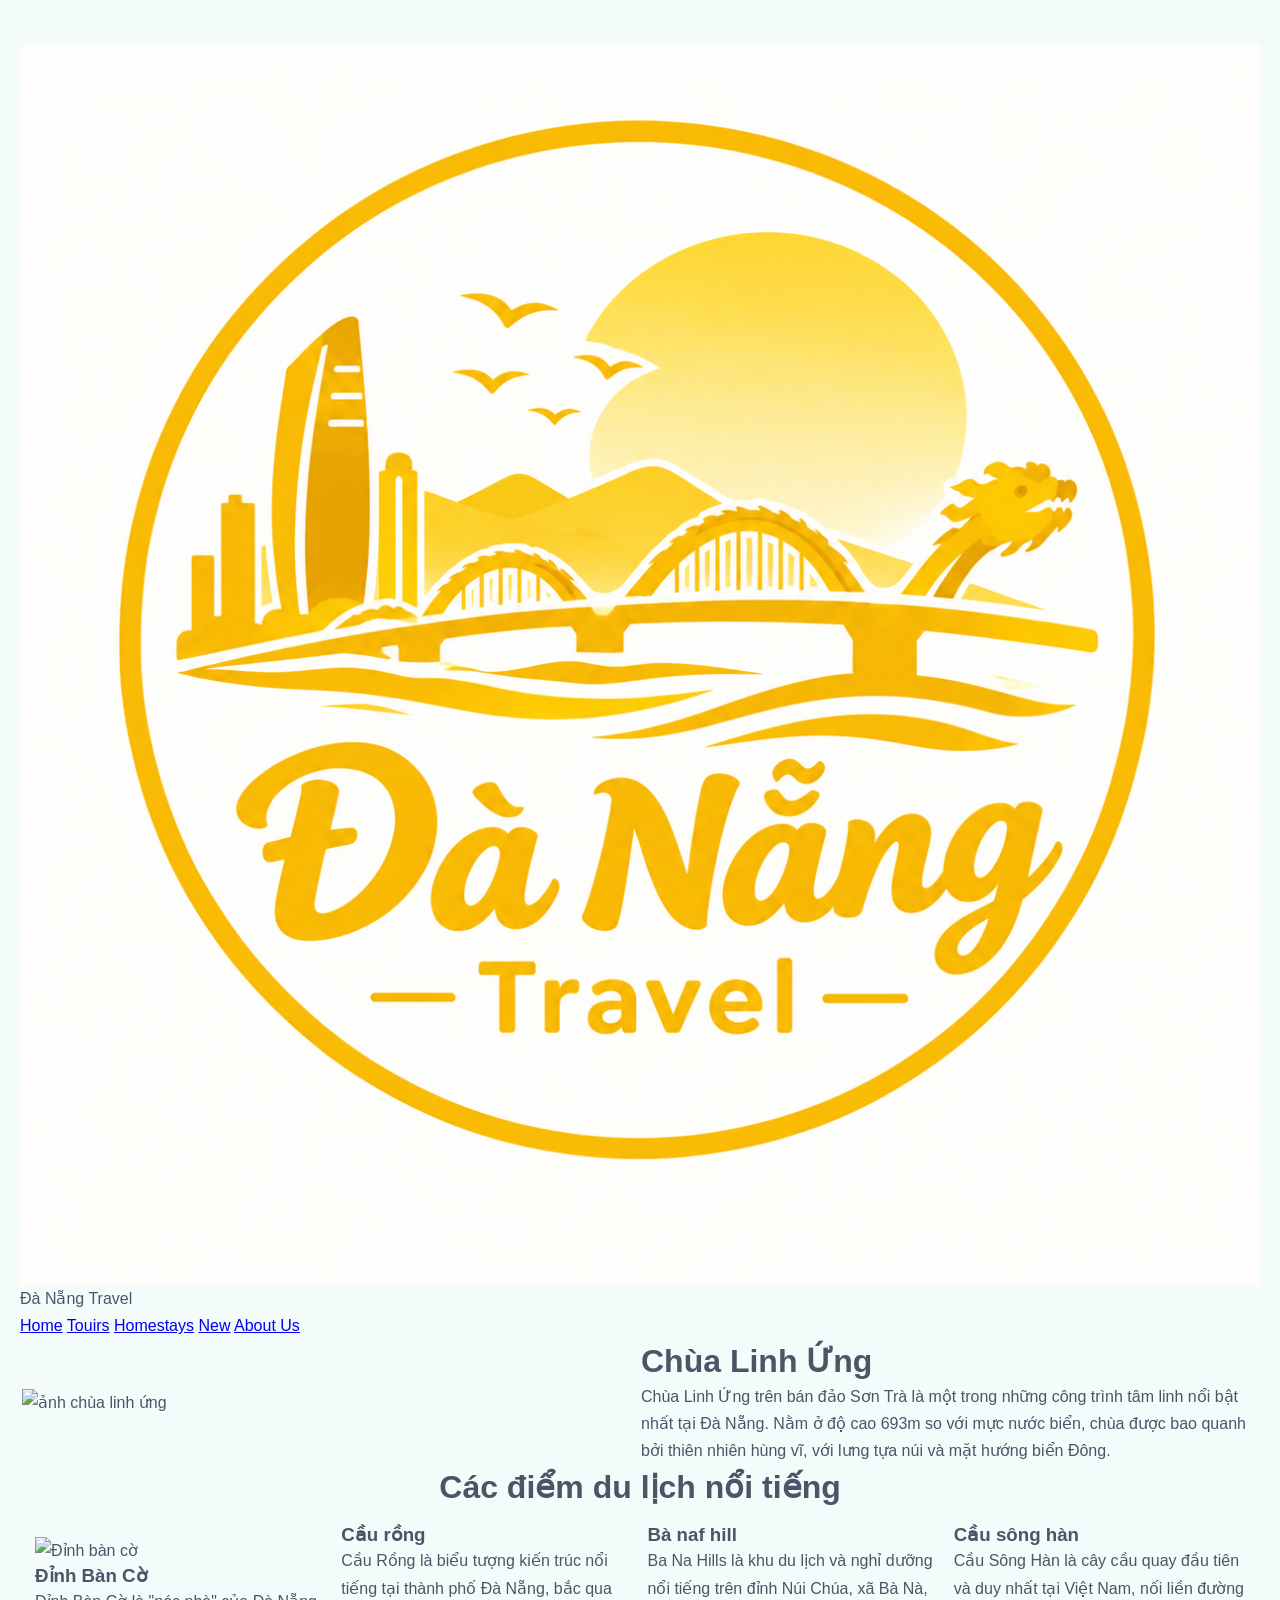
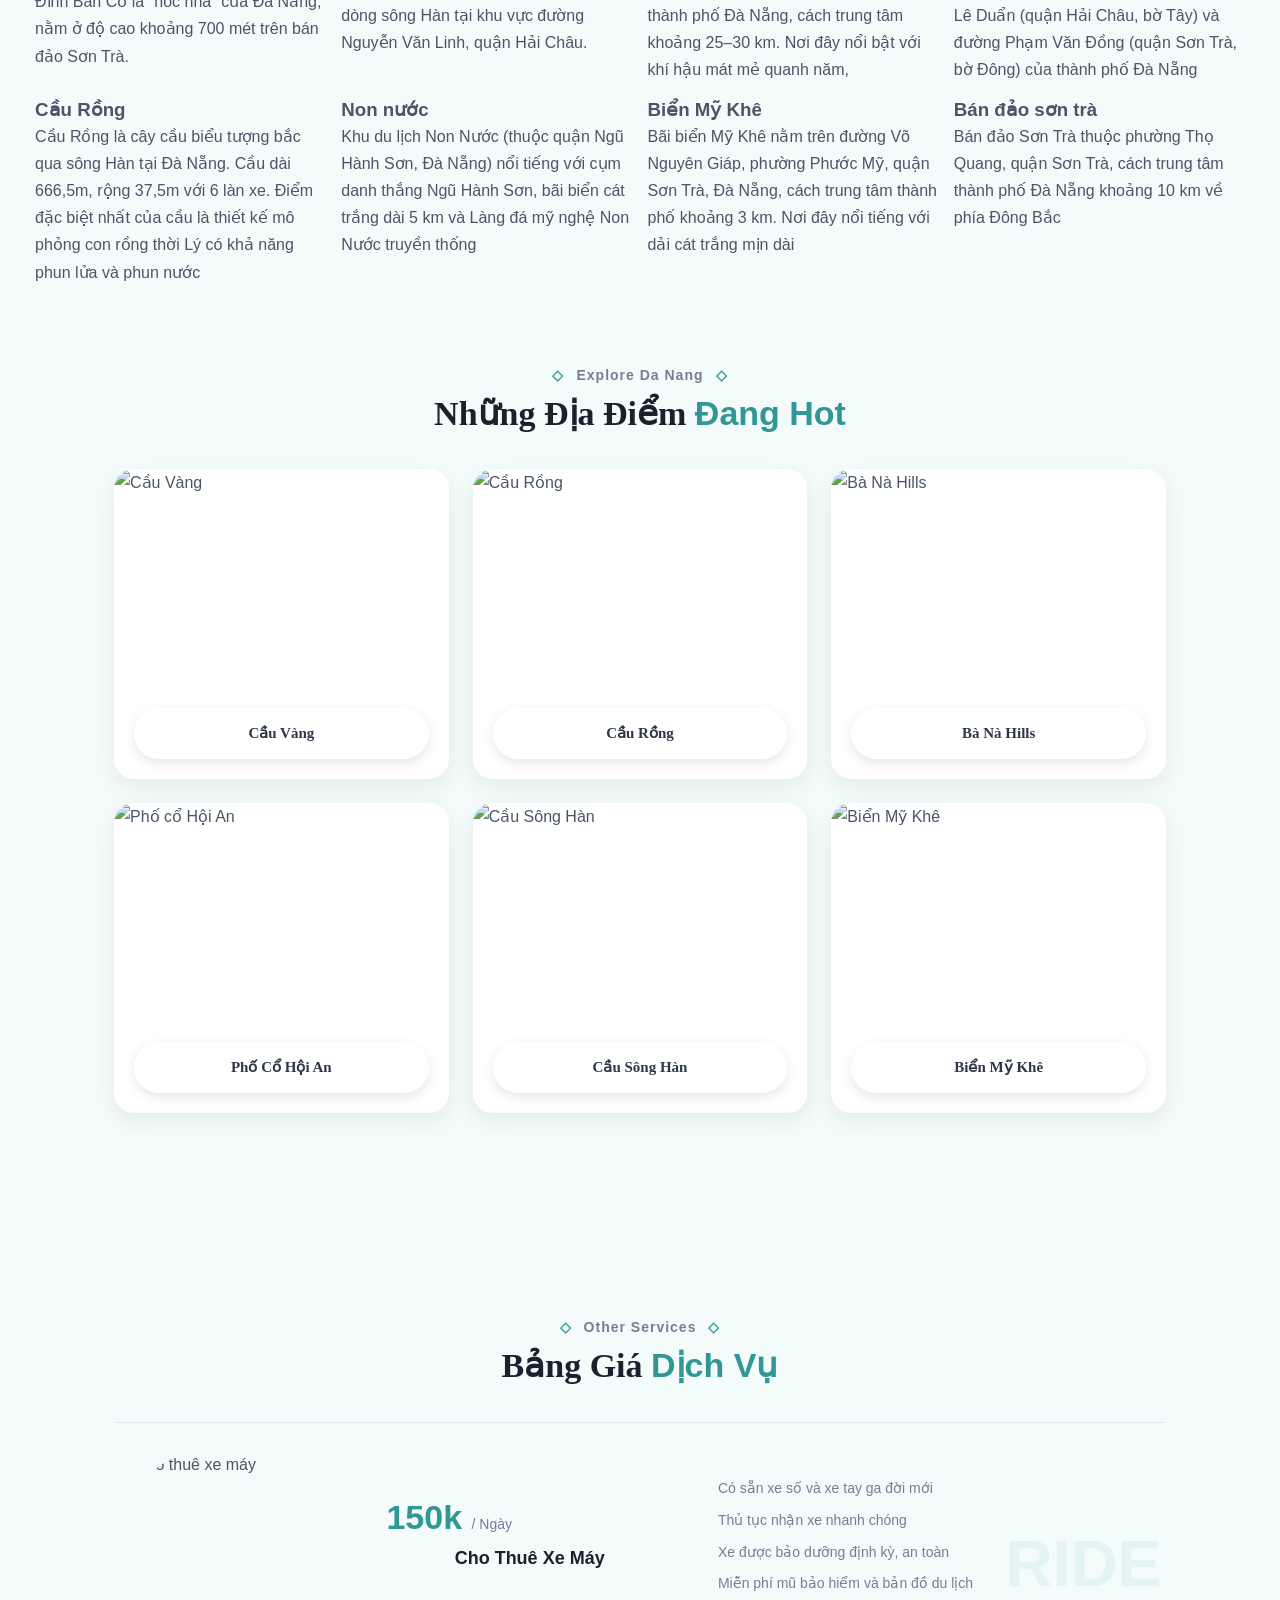
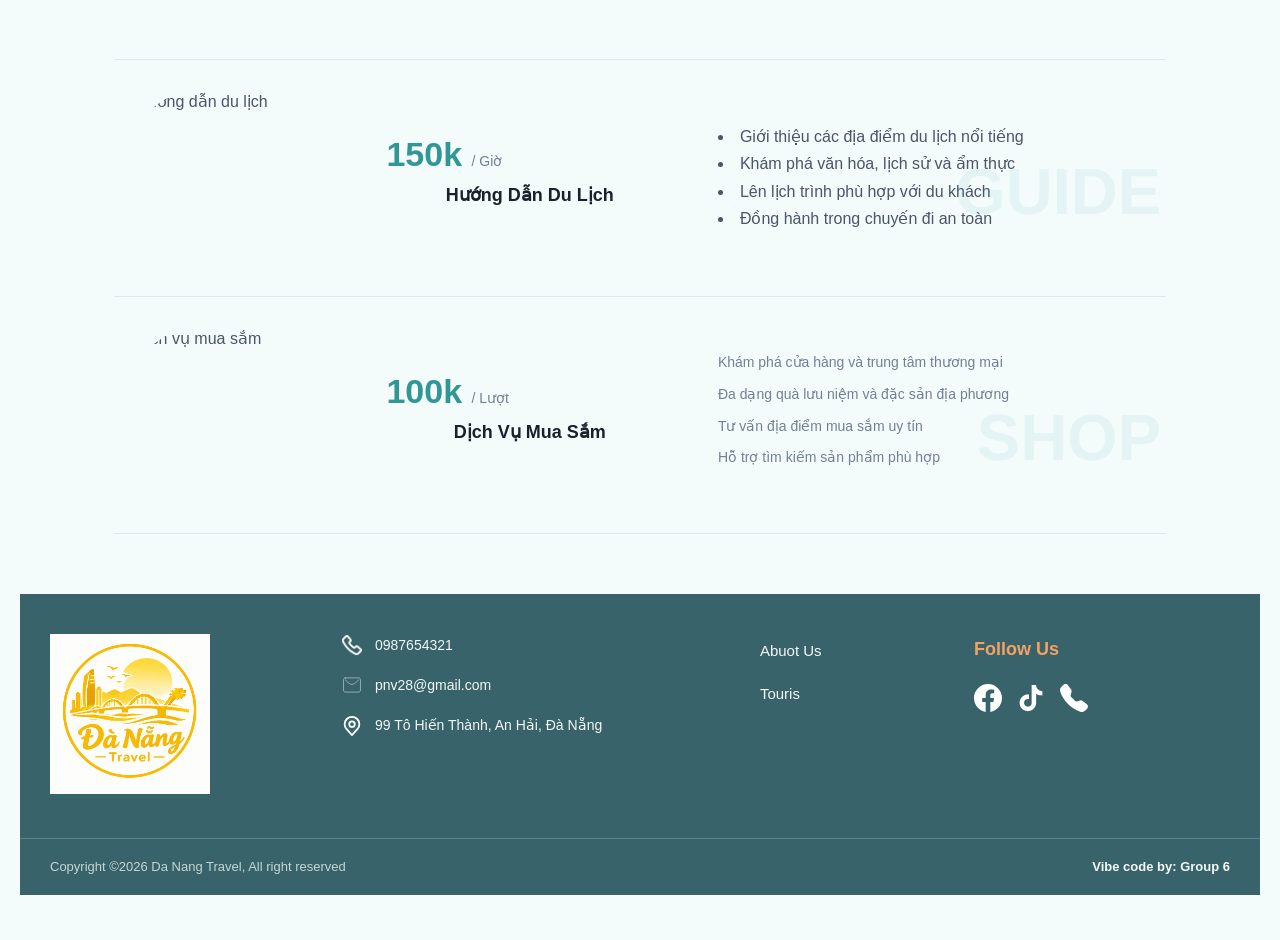
==== commit c20a029b: "About us" ====
--- a/index.html
+++ b/index.html
@@ -1,13 +1,11 @@
 <!DOCTYPE html>
 <html lang="en">
-
 <head>
     <meta charset="UTF-8">
     <meta name="viewport" content="width=device-width, initial-scale=1.0">
     <title>Da Nang Travel</title>
     <link rel="stylesheet" href="style.css">
 </head>
-
 <body>
     <header class="header">
         <div class="header-logo">
@@ -17,90 +15,68 @@
         <nav class=" header-menu ">
             <a href="# " class="menu-item active ">Home</a>
             <a href="Touris.html" class="menu-item active ">Touirs</a>
-            <a href="Homestay.html" class="menu-item active ">Homestays</a>
+            <a href="# " class="menu-item active ">Homestays</a>
             <a href="# " class="menu-item active ">New</a>
             <a href="# " class="menu-item active ">About Us</a>
         </nav>
     </header>
-<main class="page">
-        <section class="hero" aria-labelledby="hero-title">
-            <img src="https://static.vinwonders.com/production/chua-linh-ung-du-lich-da-nang-1.jpg" alt="Chùa Linh Ứng trên bán đảo Sơn Trà">
-            <div>
-                <h1 id="hero-title">Chùa Linh Ứng</h1>
-                <p>Chùa Linh Ứng trên bán đảo Sơn Trà là một trong những công trình tâm linh nổi bật nhất tại Đà Nẵng. Nằm ở độ cao 693m so với mực nước biển, chùa được bao quanh bởi thiên nhiên hùng vĩ, với lưng tựa núi và mặt hướng biển Đông.</p>
-            </div>
-        </section>
-
-        <section class="places" aria-labelledby="places-title">
-            <h2 id="places-title">Các điểm du lịch nổi tiếng</h2>
-            <div class="place-grid">
-                <article class="place-card">
-                    <img src="https://encrypted-tbn0.gstatic.com/images?q=tbn:ANd9GcRRawlSG7zfMF_BIqsUedK6eAZ2sInxfX09n37-58zdYA&s=10" alt="Khung cảnh Đỉnh Bàn Cờ">
-                    <div class="place-card-content">
-                        <h3>Đỉnh Bàn Cờ</h3>
-                        <p>Đỉnh Bàn Cờ là "nóc nhà" của Đà Nẵng, nằm ở độ cao khoảng 700 mét trên bán đảo Sơn Trà, cách trung tâm thành phố khoảng 9–15 km.</p>
-                    </div>
-                </article>
-
-                <article class="place-card">
-                    <img src="https://cdn2.fptshop.com.vn/unsafe/1920x0/filters:format(webp):quality(75)/cau_rong_phun_lua_may_gio_thumb_21f6fc8dae.jpg" alt="Cầu Rồng bắc qua sông Hàn">
-                    <div class="place-card-content">
-                        <h3>Cầu Rồng</h3>
-                        <p>Cầu Rồng là biểu tượng kiến trúc nổi tiếng tại thành phố Đà Nẵng, bắc qua dòng sông Hàn tại khu vực đường Nguyễn Văn Linh, quận Hải Châu.</p>
-                    </div>
-                </article>
-
-                <article class="place-card">
-                    <img src="https://images2.thanhnien.vn/528068263637045248/2023/12/29/h4-17038472022691152254010.jpg" alt="Bà nà hill">
-                    <div class="place-card-content">
-                        <h3>Bà Nà Hills</h3>
-                        <p>Ba Na Hills là khu du lịch và nghỉ dưỡng nổi tiếng trên đỉnh Núi Chúa, cách trung tâm khoảng 25–30 km. Nơi đây nổi bật với khí hậu mát mẻ quanh năm.</p>
-                    </div>
-                </article>
-
-                <article class="place-card">
-                    <img src="https://encrypted-tbn0.gstatic.com/images?q=tbn:ANd9GcQQ0NVdpoI5p1i9oiQreSDsNLxZqKkLQdZzYW7PESa5Qk-G1lgNZ2N_ICFw&s=10" alt="Cầu sông Hàn">
-                    <div class="place-card-content">
-                        <h3>Cầu Sông Hàn</h3>
-                      <p>Cầu Sông Hàn là cây cầu quay đầu tiên và duy nhất tại Việt Nam, nối liền đường Lê Duẩn ở bờ Tây và đường Phạm Văn Đồng ở bờ Đông thành phố.</p>
-                    </div>
-                </article>
-
-                <article class="place-card">
-                    <div class="place-card-content">
-                        <img src="https://fvgtravel.com.vn/uploads/up/root/editor/2025/08/05/19/27/w1230/khu1754375233_7873.png" alt="Non nước">
-                        <h3>Non Nước</h3>
-                        <p>Khu du lịch Non Nước nổi tiếng với cụm danh thắng Ngũ Hành Sơn, bãi biển cát trắng dài 5 km và làng đá mỹ nghệ Non Nước truyền thống.</p>
-                    </div>
-                </article>
-
-                <article class="place-card">
-                    <div class="place-card-content">
-                        <img src="https://encrypted-tbn0.gstatic.com/images?q=tbn:ANd9GcSISELi0OOPnCOtTgv1bGs2XtgpBnoG0dgeTC3OUtsLoA&s=10" alt="Biển mỹ khê">
-                        <h3>Biển Mỹ Khê</h3>
-                        <p>Bãi biển Mỹ Khê nằm trên đường Võ Nguyên Giáp, cách trung tâm thành phố khoảng 3 km. Nơi đây nổi tiếng với dải cát trắng mịn dài.</p>
-                    </div>
-                </article>
-
-                <article class="place-card">
-                    <div class="place-card-content">
-                        <img src="https://dacsanlamqua.com/wp-content/uploads/2017/10/Ban-dao-son-tra.jpg" alt="Bán đảo sơn trà">
-                        <h3>Bán đảo Sơn Trà</h3>
-                        <p>Bán đảo Sơn Trà thuộc quận Sơn Trà, cách trung tâm thành phố Đà Nẵng khoảng 10 km về phía Đông Bắc.</p>
-                    </div>
-                </article>
-                <article class="place-card">
-                    <div class="place-card-content"> 
-                        <img src="https://dacsanlamqua.com/wp-content/uploads/2017/10/Ban-dao-son-tra.jpg" alt="">
-                        <h3>Phố Cổ Hội An</h3>
-                        <p>Phố cổ Hội An là một đô thị cổ nằm ở hạ lưu sông Thu Bồn, thuộc tỉnh Quảng Nam, cách thành phố Đà Nẵng khoảng 30 km về phía Nam</p>
-                    </div>
-
-                </article>
-            </div>
-        </section>
-    </main>
-  <!--BODY 2-->
+  <table width="100%">
+        <tr>
+        <td width="50%">
+            <img src="https://static.vinwonders.com/production/chua-linh-ung-du-lich-da-nang-1.jpg" alt="ảnh chùa linh ứng " width="100%">
+        </td>
+        <td with="50%" valign="top">
+            <h1>Chùa Linh Ứng</h1>
+            <p>Chùa Linh Ứng trên bán đảo Sơn Trà là một trong những công trình tâm linh nổi bật nhất tại Đà Nẵng. Nằm ở độ cao 693m so với mực nước biển, chùa được bao quanh bởi thiên nhiên hùng vĩ, với lưng tựa núi và mặt hướng biển Đông.</p>
+        </td>
+    </table>
+
+    <center>
+        <h1>Các điểm du lịch nổi tiếng </h1>
+    </center>
+     <table align="center" cellspacing="15">
+        <tr width =90%>
+            <td width="25%">
+                <img src="https://encrypted-tbn0.gstatic.com/images?q=tbn:ANd9GcRRawlSG7zfMF_BIqsUedK6eAZ2sInxfX09n37-58zdYA&s=10" alt="Đỉnh bàn cờ " width="100%">
+                <h3>Đỉnh Bàn Cờ</h3>
+                <p>Đỉnh Bàn Cờ là "nóc nhà" của Đà Nẵng, nằm ở độ cao khoảng 700 mét trên bán đảo Sơn Trà.</p>
+            </td>
+            
+            <td width="25%" valign="top">
+                <h3>Cầu rồng </h3>
+                <p>Cầu Rồng là biểu tượng kiến trúc nổi tiếng tại thành phố Đà Nẵng, bắc qua dòng sông Hàn tại khu vực đường Nguyễn Văn Linh, quận Hải Châu.</p>
+            </td>
+            <td width="25%" valign="top">
+                <h3>Bà naf hill</h3>
+                <p>Ba Na Hills là khu du lịch và nghỉ dưỡng nổi tiếng trên đỉnh Núi Chúa, xã Bà Nà, thành phố Đà Nẵng, cách trung tâm khoảng 25–30 km. Nơi đây nổi bật với khí hậu mát mẻ quanh năm, </p>
+            </td>
+            <td width="25%" valign="top">
+                <h3>Cầu sông hàn </h3>
+                <p>Cầu Sông Hàn là cây cầu quay đầu tiên và duy nhất tại Việt Nam, nối liền đường Lê Duẩn (quận Hải Châu, bờ Tây) và đường Phạm Văn Đồng (quận Sơn Trà, bờ Đông) của thành phố Đà Nẵng</p>
+            </td>
+        </tr>
+
+        <tr>
+
+            <td width=25% valign="top">
+                <h3>Cầu Rồng </h3>
+                <p>Cầu Rồng là cây cầu biểu tượng bắc qua sông Hàn tại Đà Nẵng. Cầu dài 666,5m, rộng 37,5m với 6 làn xe. Điểm đặc biệt nhất của cầu là thiết kế mô phỏng con rồng thời Lý có khả năng phun lửa và phun nước </p>
+            </td>
+            <td width=25% valign="top">
+                <h3>Non nước</h3>
+                <p>Khu du lịch Non Nước (thuộc quận Ngũ Hành Sơn, Đà Nẵng) nổi tiếng với cụm danh thắng Ngũ Hành Sơn, bãi biển cát trắng dài 5 km và Làng đá mỹ nghệ Non Nước truyền thống</p>
+            </td>
+            <td width=25% valign="top">
+                <h3>Biển Mỹ Khê</h3>
+                <p>Bãi biển Mỹ Khê nằm trên đường Võ Nguyên Giáp, phường Phước Mỹ, quận Sơn Trà, Đà Nẵng, cách trung tâm thành phố khoảng 3 km. Nơi đây nổi tiếng với dải cát trắng mịn dài</p>
+            </td>
+            <td width=25% valign="top">
+                <h3>Bán đảo sơn trà</h3>
+                <p>Bán đảo Sơn Trà thuộc phường Thọ Quang, quận Sơn Trà, cách trung tâm thành phố Đà Nẵng khoảng 10 km về phía Đông Bắc</p>
+            </td>
+        </tr>
+     </table>
+        <!--BODY 2-->
         <div class="container">
         <section class="rooms-section">
             <div class="section-header">
@@ -110,25 +86,22 @@
                 </h1>
             </div>
 
-
             <div class="rooms-grid">
                 <div class="room-card">
                     <div class="room-image">
-                        <img src="https://media.vietravel.com/images/Content/dia-diem-du-lich-da-nang-4245.jpg"
+                        <img src="https://img.cnt.traveloka.com/tvlk/blog/2023/10/cau-vang-da-nang-13.jpg"
                              alt="Cầu Vàng">
                     </div>
                     <div class="room-badge">Cầu Vàng</div>
                 </div>
 
-
-                <div class="room-card">
-                    <div class="room-image">
-                        <img src="https://media.vietravel.com/images/Content/dia-diem-du-lich-da-nang-4245.jpg"
+                <div class="room-card">
+                    <div class="room-image">
+                        <img src="https://cdn.vntrip.vn/cam-nang/wp-content/uploads/2017/07/c-r-e1505464506291.jpg"
                              alt="Cầu Rồng">
                     </div>
                     <div class="room-badge">Cầu Rồng</div>
                 </div>
-
 
                 <div class="room-card">
                     <div class="room-image">
@@ -138,7 +111,6 @@
                     <div class="room-badge">Bà Nà Hills</div>
                 </div>
 
-
                 <div class="room-card">
                     <div class="room-image">
                         <img src="https://bqn.1cdn.vn/2022/04/04/images.baoquangnam.vn-storage-newsportal-2022-4-4-125513-_b1.jpg"
@@ -147,15 +119,13 @@
                     <div class="room-badge">Phố Cổ Hội An</div>
                 </div>
 
-
-                <div class="room-card">
-                    <div class="room-image">
-                        <img src="https://d2e5ushqwiltxm.cloudfront.net/wp-content/uploads/sites/86/2020/02/18085024/dragon-bridge-and-firework-ph%C3%A1o-hoa-tr%C3%AAn-c%E1%BA%A7u-r%E1%BB%93ng-Danang-Discovery-4-famous-bridge-in-danang-Restaurant-near-me-dragon-bridge-history-a-new-iconic-image-of-danang.jpg"
+                <div class="room-card">
+                    <div class="room-image">
+                        <img src="https://encrypted-tbn0.gstatic.com/images?q=tbn:ANd9GcSszWvFxjF-gd7N6aCY8xHn67aIyEyITakTiWwlbDsunaiZ6o5oEofZrG0&s=10"
                              alt="Cầu Sông Hàn">
                     </div>
                     <div class="room-badge">Cầu Sông Hàn</div>
                 </div>
-
 
                 <div class="room-card">
                     <div class="room-image">
@@ -174,7 +144,6 @@
                 </h1>
             </div>
 
-
             <div class="pricing-list">
                 <div class="pricing-item">
                     <div class="item-left">
@@ -183,7 +152,6 @@
                                  alt="Cho thuê xe máy">
                         </div>
 
-
                         <div class="item-price-box">
                             <div class="price-val">
                                 150k <small>/ Ngày</small>
@@ -191,7 +159,6 @@
                             <h2 class="service-name">Cho Thuê Xe Máy</h2>
                         </div>
                     </div>
-
 
                     <div class="item-right">
                         <div class="watermark">Ride</div>
@@ -210,7 +177,6 @@
                                  alt="Hướng dẫn du lịch">
                         </div>
 
-
                         <div class="item-price-box">
                             <div class="price-val">
                                 150k <small>/ Giờ</small>
@@ -219,16 +185,15 @@
                         </div>
                     </div>
 
-
                     <div class="item-right">
                         <div class="watermark">Guide</div>
                         <ul class="service-details">
-                            <li>Giới thiệu các địa điểm du lịch nổi tiếng</li>
+                      </ul>
+                                         <li>Giới thiệu các địa điểm du lịch nổi tiếng</li>
                             <li>Khám phá văn hóa, lịch sử và ẩm thực</li>
                             <li>Lên lịch trình phù hợp với du khách</li>
                             <li>Đồng hành trong chuyến đi an toàn</li>
-                        </ul>
-                    </div>
+         </div>
                 </div>
                 <div class="pricing-item">
                     <div class="item-left">
@@ -237,7 +202,6 @@
                                  alt="Dịch vụ mua sắm">
                         </div>
 
-
                         <div class="item-price-box">
                             <div class="price-val">
                                 100k <small>/ Lượt</small>
@@ -245,7 +209,6 @@
                             <h2 class="service-name">Dịch Vụ Mua Sắm</h2>
                         </div>
                     </div>
-
 
                     <div class="item-right">
                         <div class="watermark">Shop</div>
@@ -258,13 +221,10 @@
                     </div>
                 </div>
 
-
             </div>
         </section>
 
-
     </div>
-
 
     <footer>
         <div class="foo_container">
@@ -311,5 +271,4 @@
 
     </footer>
 </body>
-
 </html>
--- a/style.css
+++ b/style.css
@@ -5,153 +5,6 @@
     --footer-accent: #f4a261;
     --footer-divider: rgba(243, 247, 245, 0.2);
 }
-
-/* Header */
-
-body {
-    font-family: Arial, sans-serif;
-    background: url('your-background-image.jpg') no-repeat center center/cover;
-    min-height: 100vh;
-}
-
-header {
-    display: flex;
-    justify-content: space-between;
-    align-items: center;
-    padding: 15px 50px;
-    position: relative;
-    border-top: 5px solid #e58db8;
-    background: linear-gradient(to bottom, rgba(229, 169, 196, 0.9) 0%, rgba(248, 176, 216, 0.4) 100%);
-}
-
-.header-logo {
-    display: flex;
-    align-items: center;
-    gap: 10px;
-}
-
-.logo-img {
-    height: 40px;
-    object-fit: contain;
-}
-
-.logo-text {
-    color: #ffffff;
-    font-weight: bold;
-    font-size: 20px;
-    display: none;
-}
-
-.header-menu {
-    display: flex;
-    gap: 30px;
-}
-
-.menu-item {
-    color: #ffffff;
-    text-decoration: none;
-    font-weight: 600;
-    font-size: 14px;
-    transition: color 0.3s ease;
-}
-
-.menu-item:hover {
-    color: #238E8D;
-}
-
-/* body1 */
- * {
-            box-sizing: border-box;
-        }
-
-        body {
-            margin: 0;
-            color: #000101;
-            background: #f4f7f6;
-            font-family: Arial, sans-serif;
-            line-height: 1.6;
-        }
-
-        .page {
-            width: min(1120px, 92%);
-            margin: 0 auto;
-            padding: 40px 0 56px;
-        }
-
-        .hero {
-            display: grid;
-            grid-template-columns: 1.1fr 1fr;
-            align-items: center;
-            gap: 36px;
-            margin-bottom: 56px;
-            padding: 24px;
-            background: #fff;
-            border-radius: 18px;
-        }
-
-        .hero img {
-            display: block;
-            width: 100%;
-            aspect-ratio: 16 / 10;
-            object-fit: cover;
-            border-radius: 12px;
-        }
-
-        .hero h1 {
-            margin: 0 0 12px;
-            color: #167c72;
-            font-size: clamp(1.7rem, 4vw, 2.4rem);
-        }
-
-        .hero p,
-        .place-card p {
-            margin: 0;
-            color: #64716f;
-        }
-
-        .places h2 {
-            margin: 0 0 24px;
-            color: #167c72;
-            text-align: center;
-            font-size: clamp(1.6rem, 3vw, 2rem);
-        }
-
-        .place-grid {
-            display: grid;
-            grid-template-columns: repeat(4, minmax(0, 1fr));
-            gap: 20px;
-        }
-
-        .place-card {
-            overflow: hidden;
-            background: #fff;
-            border-radius: 14px;
-            box-shadow: 0 5px 18px rgb(35 74 69 / 7%);
-            transition: transform 180ms ease, box-shadow 180ms ease;
-        }
-
-        .place-card:hover {
-            transform: translateY(-4px);
-            box-shadow: 0 10px 24px rgb(35 74 69 / 13%);
-        }
-
-        .place-card img {
-            display: block;
-            width: 100%;
-            aspect-ratio: 4 / 3;
-            object-fit: cover;
-        }
-
-        .place-card-content {
-            padding: 18px;
-        }
-
-        .place-card h3 {
-            margin: 0 0 8px;
-            color: #167c72;
-            font-size: 1.1rem;
-        }
-
 
 /* body2 */
 
@@ -328,7 +181,6 @@
     transform: scale(1.08);
 }
 
-/* GIÁ */
 .price-val {
     font-size: 34px;
     line-height: 1.3;
@@ -382,13 +234,6 @@
 }
 
 
-* {
-    margin: 0;
-    padding: 0;
-    box-sizing: border-box;
-}
-
-
 /* Footer */
 
 footer {
@@ -402,6 +247,7 @@
     max-width: 1260px;
     margin: 0 auto;
     padding: 40px 30px 44px;
+
     display: flex;
     justify-content: space-between;
     align-items: flex-start;
@@ -479,6 +325,7 @@
 .follow_us {
     width: 100%;
     margin: 0 0 5px;
+
     color: var(--footer-accent);
     font-size: 18px;
     font-weight: bold;
@@ -489,23 +336,31 @@
     height: 28px;
     object-fit: contain;
     cursor: pointer;
+
     filter: brightness(0) invert(1);
-    transition: transform 0.3s ease, filter 0.3s ease;
+
+    transition:
+        transform 0.3s ease,
+        filter 0.3s ease;
 }
 
 .fol_us img:hover {
     transform: translateY(-4px);
-    filter: brightness(0) saturate(100%) invert(71%) sepia(39%) saturate(692%) hue-rotate(328deg) brightness(101%);
+    filter: brightness(0) saturate(100%)
+        invert(71%) sepia(39%) saturate(692%)
+        hue-rotate(328deg) brightness(101%);
 }
 
 .copyright {
     max-width: 1260px;
     margin: 0 auto;
     padding: 18px 30px;
+
     display: flex;
     justify-content: space-between;
     align-items: center;
     gap: 15px;
+
     border-top: 1px solid var(--footer-divider);
 }
 
@@ -520,7 +375,6 @@
     color: var(--footer-text);
     font-weight: 600;
 }
-
 
 
 /* Tourist */
@@ -577,7 +431,7 @@
 }
 
 .about_guide {
-    color: #85d5f0;
+    color: #555;
     font-size: 15px;
     text-align: justify;
     margin: 0;
@@ -594,7 +448,7 @@
     background-color: #fff;
     border-radius: 12px;
     overflow: hidden;
-    box-shadow: 0 4px 15px rgba(3, 24, 23, 0.08);
+    box-shadow: 0 4px 15px rgba(0, 0, 0, 0.08);
     transition: transform 0.3s ease, box-shadow 0.3s ease;
 }
 
@@ -716,116 +570,370 @@
     text-align: justify;
 }
 
-/* news */
-
-        * {
-            box-sizing: border-box;
-        }
-
-        body {
-            margin: 0;
-            color: #243746;
-            background: #fff;
-            font-family: Arial, sans-serif;
-        }
-
-        .container {
-            width: min(1000px, 92%);
-            margin: 0 auto;
-            padding: 24px 0 48px;
-        }
-
-        .search {
-            display: flex;
-            max-width: 700px;
-            margin: 0 auto 32px;
-            padding: 6px;
-            border: 1px solid #dce5e8;
-            border-radius: 30px;
-            box-shadow: 0 3px 12px #19354a12;
-        }
-
-        .search input {
-            flex: 1;
-            min-width: 0;
-            padding: 12px 16px;
-            border: 0;
-            outline: 0;
-            font-size: 15px;
-        }
-
-        .search button {
-            padding: 0 24px;
-            color: white;
-            background: #168c78;
-            border: 0;
-            border-radius: 24px;
-            cursor: pointer;
-        }
-
-        .section {
-            margin-bottom: 36px;
-        }
-
-        .section-title {
-            margin-bottom: 16px;
-        }
-
-        .section-title h1,
-        .section-title h2 {
-            margin: 0 0 5px;
-            color: #205575;
-            font-size: 24px;
-        }
-
-        .section-title p {
-            margin: 0;
-            color: #718391;
-            font-size: 14px;
-        }
-
-        .story {
-            display: flex;
-            align-items: center;
-            gap: 18px;
-            margin-bottom: 12px;
-            padding: 10px;
-            border: 1px solid #edf1f2;
-            border-radius: 12px;
-        }
-
-        .story img {
-            width: 230px;
-            height: 125px;
-            flex-shrink: 0;
-            object-fit: cover;
-            border-radius: 8px;
-        }
-
-        .tag {
-            display: inline-block;
-            margin-bottom: 6px;
-            padding: 4px 10px;
-            color: #16715f;
-            background: #e6f5ef;
-            border-radius: 20px;
-            font-size: 12px;
-        }
-
-        .story h3 {
-            margin: 0 0 6px;
-            color: #234d68;
-            font-size: 17px;
-        }
-
-        .story p {
-            margin: 0 0 8px;
-            color: #718391;
-            font-size: 14px;
-            line-height: 1.5;
-        }
-
-        .details {
-            color: #82939e;
-            font-size: 12px;
-        }
+
+
+/* About us */
+
+
+* {
+    margin: 0;
+    padding: 0;
+    box-sizing: border-box;
+    font-family: 'Segoe UI', Tahoma, Geneva, Verdana, sans-serif;
+}
+
+html {
+    scroll-behavior: smooth;
+}
+
+body {
+    color: #4a5568;
+    background-color: #f4fbfb;
+    line-height: 1.7;
+}
+
+img {
+    display: block;
+    max-width: 100%;
+}
+
+.container {
+    width: 100%;
+    max-width: 1140px;
+    margin: 0 auto;
+    padding: 0 20px;
+}
+
+main {
+    width: 100%;
+    overflow: hidden;
+}
+
+h1, h2, h3 {
+    line-height: 1.3;
+}
+
+.hero-banner {
+    min-height: 60vh;
+    background:
+        linear-gradient(rgba(0, 0, 0, 0.35),
+                        rgba(0, 0, 0, 0.35)),
+        url('https://images.unsplash.com/photo-1559592413-7cec4d0cae2b?auto=format&fit=crop&w=1600&q=80')
+        center / cover no-repeat;
+
+    display: flex;
+    align-items: center;
+    justify-content: center;
+    text-align: center;
+    padding: 40px 20px;
+}
+
+.hero-overlay {
+    max-width: 850px;
+}
+
+.hero-overlay h1 {
+    color: #fff;
+    font-size: clamp(2rem, 4vw, 3.2rem);
+    font-weight: 700;
+    margin-bottom: 15px;
+    text-shadow: 0 3px 8px rgba(0, 0, 0, 0.4);
+}
+
+.hero-overlay p {
+    color: #fff;
+    font-size: 1.1rem;
+}
+
+
+.who-are-we-section {
+    padding: 80px 0 50px;
+}
+
+.grid-2col {
+    display: grid;
+    grid-template-columns: 1fr 1fr;
+    gap: 45px;
+    align-items: center;
+    margin-bottom: 75px;
+}
+
+.grid-2col:last-child {
+    margin-bottom: 20px;
+}
+
+.text-block h2 {
+    color: #2cb67d;
+    font-size: 2rem;
+    margin-bottom: 20px;
+}
+
+.text-block .subtitle {
+    font-weight: 600;
+    font-size: 1.05rem;
+    color: #2d3748;
+    margin-bottom: 18px;
+}
+
+.text-block p {
+    margin-bottom: 16px;
+    font-size: 0.98rem;
+    text-align: justify;
+}
+
+.media-block {
+    width: 100%;
+    min-width: 0;
+}
+
+.rounded-img {
+    width: 100%;
+    height: 360px;
+    object-fit: cover;
+    border-radius: 16px;
+    box-shadow: 0 10px 25px rgba(0, 0, 0, 0.12);
+    transition: transform 0.3s ease;
+}
+
+.rounded-img:hover {
+    transform: translateY(-5px);
+}
+
+
+.video-wrapper {
+    position: relative;
+    width: 100%;
+    height: 0;
+    padding-bottom: 56.25%;
+    overflow: hidden;
+    border-radius: 16px;
+    box-shadow: 0 10px 25px rgba(0, 0, 0, 0.12);
+}
+
+.video-wrapper iframe {
+    position: absolute;
+    inset: 0;
+    width: 100%;
+    height: 100%;
+    border: 0;
+}
+
+.why-exist-section {
+    padding: 50px 0 80px;
+    text-align: center;
+}
+
+.section-title {
+    color: #2cb67d;
+    font-size: 2.2rem;
+    margin-bottom: 30px;
+    padding: 0 15px;
+}
+
+.teal-card {
+    background: linear-gradient(135deg, #38b2ac, #319795);
+    border-radius: 20px;
+    padding: 40px 30px;
+    color: #fff;
+    box-shadow: 0 10px 25px rgba(49, 151, 149, 0.15);
+}
+
+.teal-subtitle {
+    font-size: 1.05rem;
+    margin-bottom: 35px;
+}
+
+.papers-grid {
+    display: grid;
+    grid-template-columns: repeat(2, minmax(0, 1fr));
+    gap: 30px;
+}
+
+.paper-note {
+    position: relative;
+    background: #fff;
+    color: #333;
+    padding: 45px 28px 30px;
+    border-radius: 12px;
+    text-align: left;
+    box-shadow: 0 6px 18px rgba(0, 0, 0, 0.1);
+    transition: transform 0.3s ease,
+                box-shadow 0.3s ease;
+}
+
+.paper-note:hover {
+    transform: translateY(-6px);
+    box-shadow: 0 12px 25px rgba(0, 0, 0, 0.14);
+}
+
+.paper-note::before {
+    content: "• • • • • • • • • • • •";
+    position: absolute;
+    top: 12px;
+    left: 50%;
+    transform: translateX(-50%);
+    color: #38b2ac;
+    letter-spacing: 4px;
+    font-size: 12px;
+    white-space: nowrap;
+}
+
+.paper-clip {
+    position: absolute;
+    top: -12px;
+    right: 25px;
+    font-size: 25px;
+    color: #a0aec0;
+    transform: rotate(45deg);
+}
+
+.paper-note h3 {
+    color: #2cb67d;
+    font-size: 1.4rem;
+    margin-bottom: 15px;
+}
+
+.paper-note p {
+    color: #4a5568;
+    font-size: 0.95rem;
+    line-height: 1.8;
+    text-align: justify;
+}
+
+
+.map-section {
+    width: 100%;
+    margin-bottom: 0;
+    line-height: 0;
+}
+
+.map-section iframe {
+    display: block;
+    width: 100%;
+    height: 420px;
+    border: 0;
+}
+
+
+.tours-section {
+    position: relative;
+    padding: 90px 0 65px;
+    text-align: center;
+    background:
+        linear-gradient(rgba(0, 0, 0, 0.5),
+                        rgba(0, 0, 0, 0.5)),
+        url('https://images.unsplash.com/photo-1507525428034-b723cf961d3e?auto=format&fit=crop&w=1600&q=80')
+        center / cover no-repeat;
+}
+
+.tour-badge {
+    position: absolute;
+    top: -25px;
+    left: 50%;
+    transform: translateX(-50%);
+    z-index: 2;
+
+    display: inline-block;
+    width: max-content;
+    max-width: 90%;
+
+    background: #fbd38d;
+    color: #276749;
+    padding: 12px 35px;
+    font-size: 1.4rem;
+    font-weight: 700;
+    border-radius: 10px;
+    box-shadow: 0 4px 12px rgba(0, 0, 0, 0.15);
+}
+
+.tours-grid {
+    display: grid;
+    grid-template-columns: repeat(4, minmax(0, 1fr));
+    gap: 22px;
+    margin-top: 15px;
+    text-align: left;
+}
+
+.tour-card {
+    display: flex;
+    flex-direction: column;
+    min-width: 0;
+    overflow: hidden;
+    background: #fff;
+    border-radius: 14px;
+    box-shadow: 0 6px 20px rgba(0, 0, 0, 0.2);
+    transition: transform 0.3s ease,
+                box-shadow 0.3s ease;
+}
+
+.tour-card:hover {
+    transform: translateY(-7px);
+    box-shadow: 0 14px 28px rgba(0, 0, 0, 0.25);
+}
+
+.tour-card img {
+    width: 100%;
+    height: 190px;
+    object-fit: cover;
+}
+
+.tour-info {
+    display: flex;
+    flex-direction: column;
+    flex-grow: 1;
+    padding: 20px;
+}
+
+.tour-info h3 {
+    color: #2d3748;
+    font-size: 1.05rem;
+    margin-bottom: 12px;
+}
+
+.tour-info p {
+    flex-grow: 1;
+    color: #718096;
+    font-size: 0.9rem;
+    margin-bottom: 18px;
+}
+
+.tour-meta {
+    display: flex;
+    flex-wrap: wrap;
+    justify-content: space-between;
+    align-items: center;
+    gap: 8px;
+    color: #319795;
+    font-size: 0.82rem;
+    margin-bottom: 18px;
+}
+
+.tour-meta .price {
+    color: #e07828;
+    font-size: 1.05rem;
+    font-weight: 700;
+}
+
+.tour-meta .price small {
+    font-size: 0.75rem;
+    font-weight: 400;
+    color: #a0aec0;
+}
+
+.book-btn {
+    width: 100%;
+    background: #ed8936;
+    color: #fff;
+    border: none;
+    padding: 12px 10px;
+    border-radius: 7px;
+    font-size: 0.95rem;
+    font-weight: 600;
+    cursor: pointer;
+    transition: background 0.3s ease;
+}
+
+.book-btn:hover {
+    background: #dd6b20;
+}
+
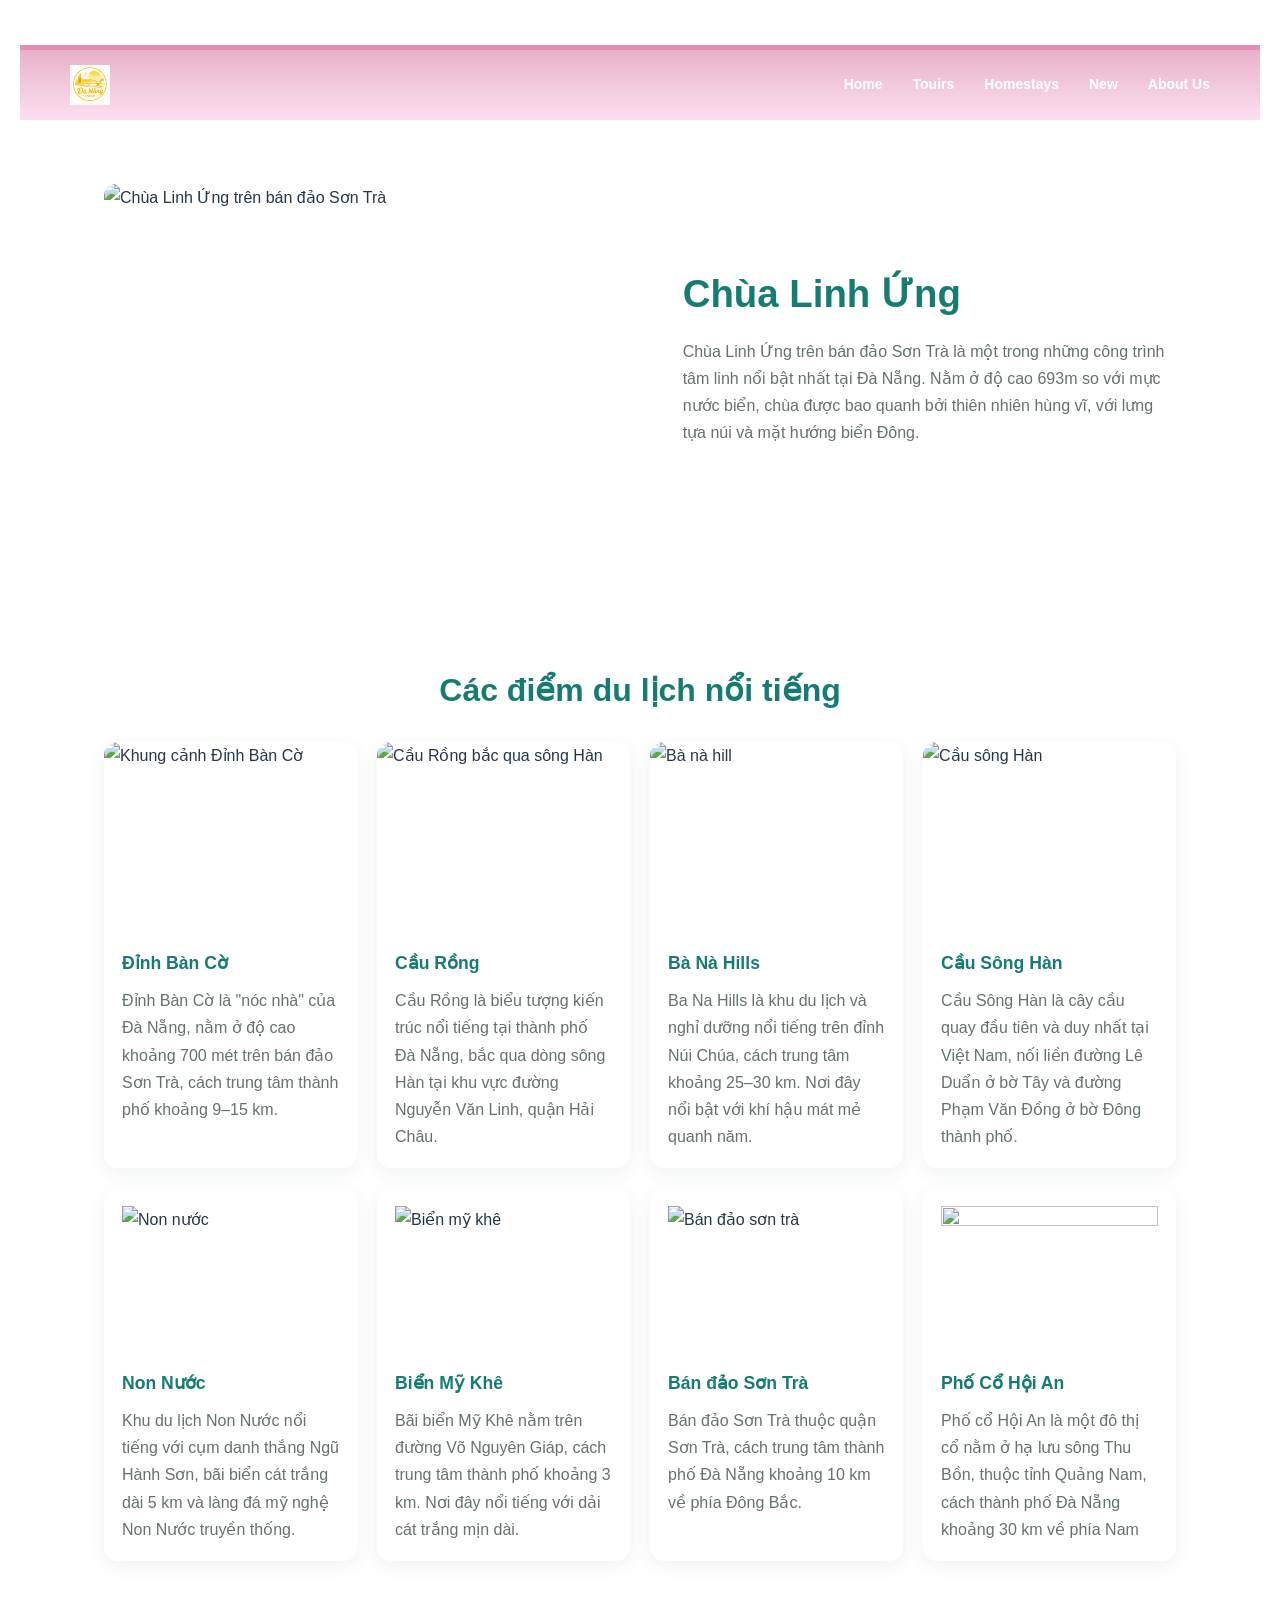
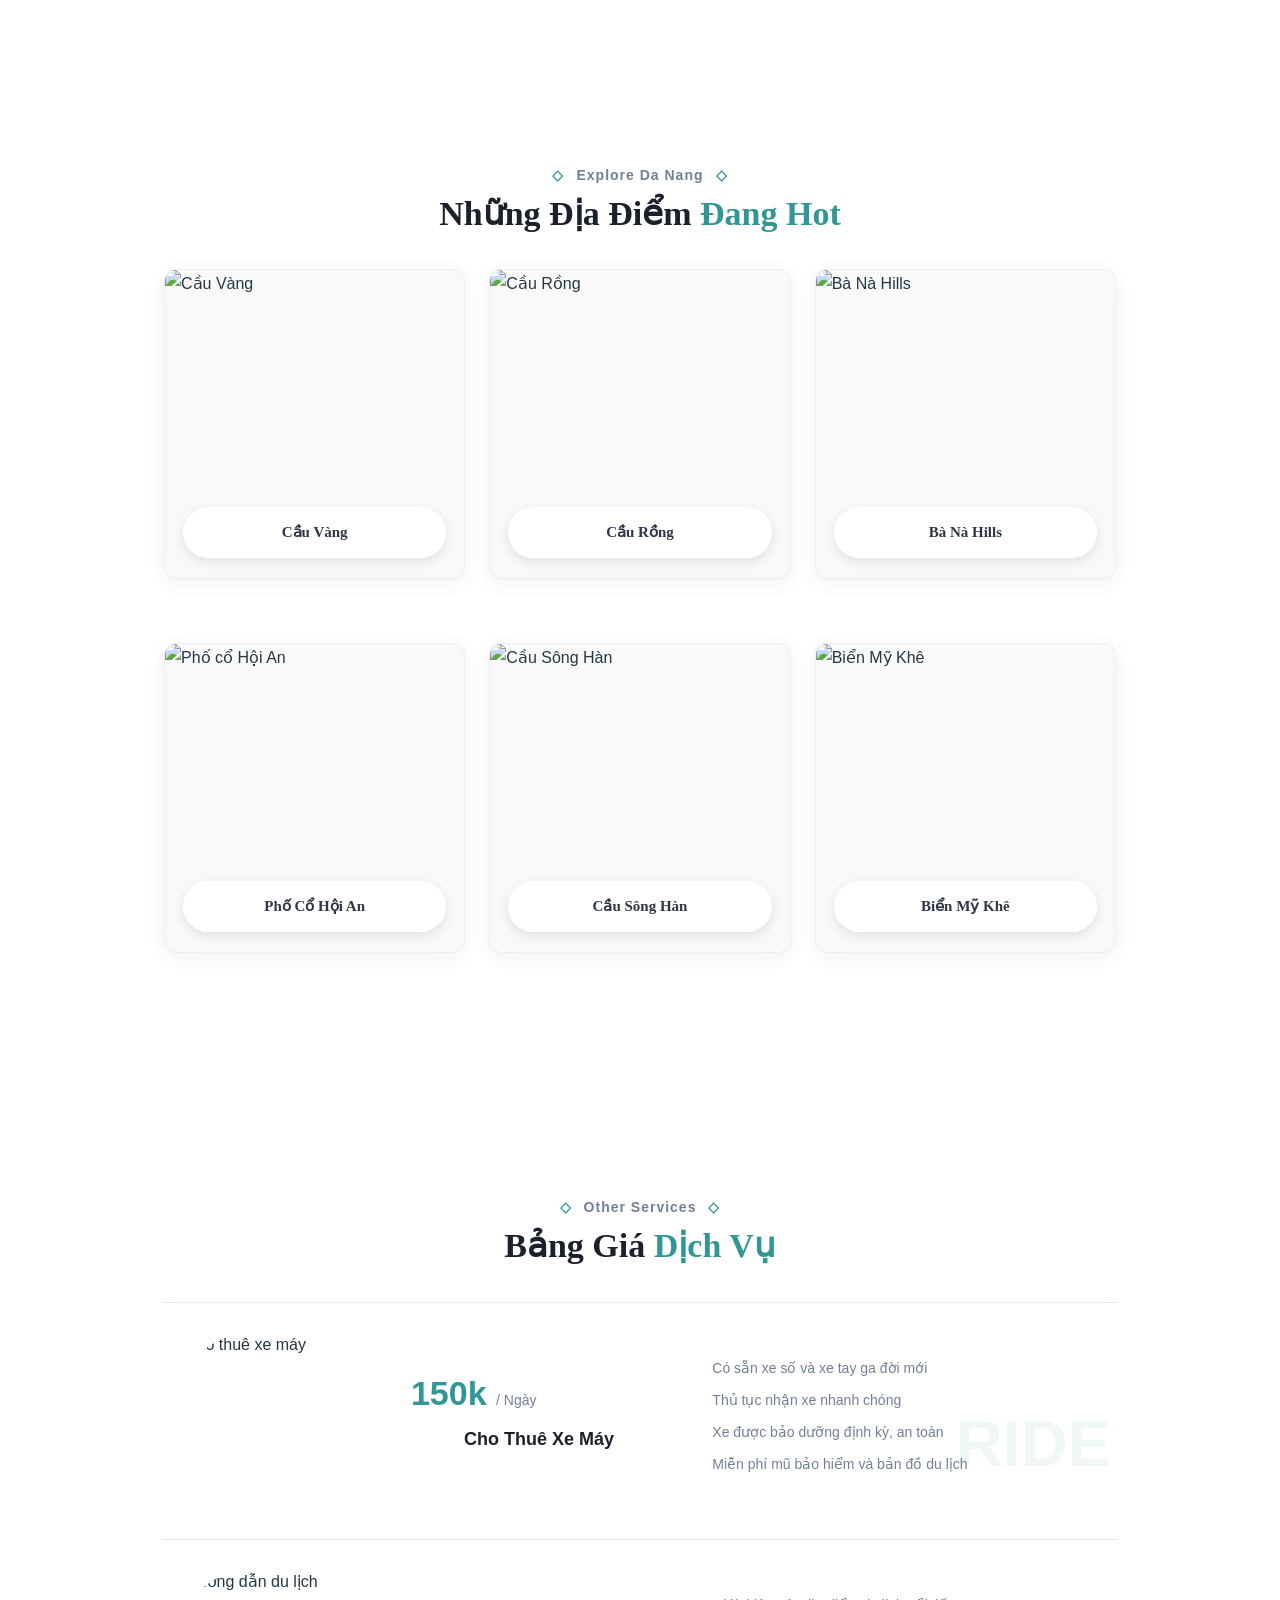
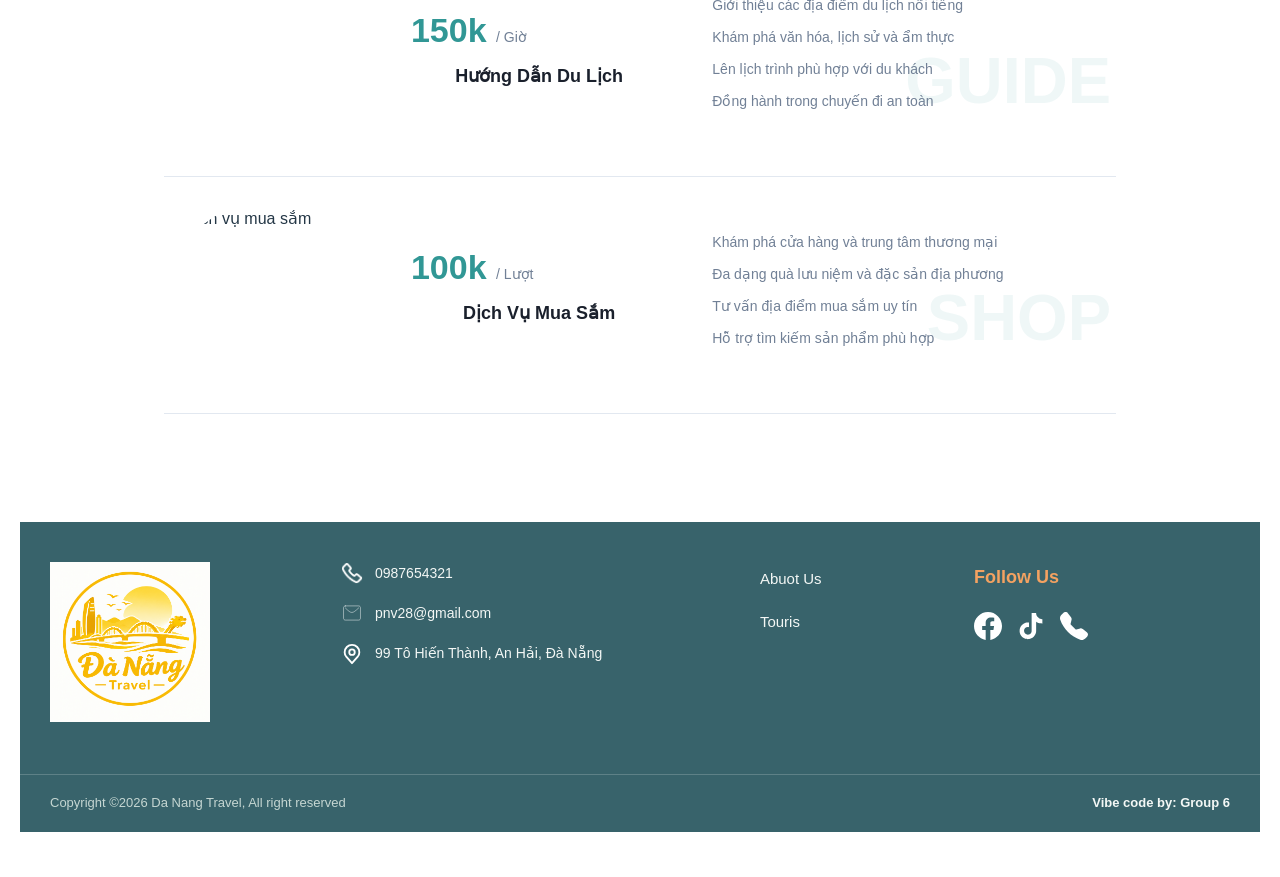
==== commit d8867f16: "chinh sua lai cac loi nho" ====
--- a/index.html
+++ b/index.html
@@ -1,11 +1,13 @@
 <!DOCTYPE html>
 <html lang="en">
+
 <head>
     <meta charset="UTF-8">
     <meta name="viewport" content="width=device-width, initial-scale=1.0">
     <title>Da Nang Travel</title>
     <link rel="stylesheet" href="style.css">
 </head>
+
 <body>
     <header class="header">
         <div class="header-logo">
@@ -15,68 +17,90 @@
         <nav class=" header-menu ">
             <a href="# " class="menu-item active ">Home</a>
             <a href="Touris.html" class="menu-item active ">Touirs</a>
-            <a href="# " class="menu-item active ">Homestays</a>
-            <a href="# " class="menu-item active ">New</a>
+            <a href="Homestay.html" class="menu-item active ">Homestays</a>
+            <a href="news.html" class="menu-item active ">New</a>
             <a href="# " class="menu-item active ">About Us</a>
         </nav>
     </header>
-  <table width="100%">
-        <tr>
-        <td width="50%">
-            <img src="https://static.vinwonders.com/production/chua-linh-ung-du-lich-da-nang-1.jpg" alt="ảnh chùa linh ứng " width="100%">
-        </td>
-        <td with="50%" valign="top">
-            <h1>Chùa Linh Ứng</h1>
-            <p>Chùa Linh Ứng trên bán đảo Sơn Trà là một trong những công trình tâm linh nổi bật nhất tại Đà Nẵng. Nằm ở độ cao 693m so với mực nước biển, chùa được bao quanh bởi thiên nhiên hùng vĩ, với lưng tựa núi và mặt hướng biển Đông.</p>
-        </td>
-    </table>
-
-    <center>
-        <h1>Các điểm du lịch nổi tiếng </h1>
-    </center>
-     <table align="center" cellspacing="15">
-        <tr width =90%>
-            <td width="25%">
-                <img src="https://encrypted-tbn0.gstatic.com/images?q=tbn:ANd9GcRRawlSG7zfMF_BIqsUedK6eAZ2sInxfX09n37-58zdYA&s=10" alt="Đỉnh bàn cờ " width="100%">
-                <h3>Đỉnh Bàn Cờ</h3>
-                <p>Đỉnh Bàn Cờ là "nóc nhà" của Đà Nẵng, nằm ở độ cao khoảng 700 mét trên bán đảo Sơn Trà.</p>
-            </td>
-            
-            <td width="25%" valign="top">
-                <h3>Cầu rồng </h3>
-                <p>Cầu Rồng là biểu tượng kiến trúc nổi tiếng tại thành phố Đà Nẵng, bắc qua dòng sông Hàn tại khu vực đường Nguyễn Văn Linh, quận Hải Châu.</p>
-            </td>
-            <td width="25%" valign="top">
-                <h3>Bà naf hill</h3>
-                <p>Ba Na Hills là khu du lịch và nghỉ dưỡng nổi tiếng trên đỉnh Núi Chúa, xã Bà Nà, thành phố Đà Nẵng, cách trung tâm khoảng 25–30 km. Nơi đây nổi bật với khí hậu mát mẻ quanh năm, </p>
-            </td>
-            <td width="25%" valign="top">
-                <h3>Cầu sông hàn </h3>
-                <p>Cầu Sông Hàn là cây cầu quay đầu tiên và duy nhất tại Việt Nam, nối liền đường Lê Duẩn (quận Hải Châu, bờ Tây) và đường Phạm Văn Đồng (quận Sơn Trà, bờ Đông) của thành phố Đà Nẵng</p>
-            </td>
-        </tr>
-
-        <tr>
-
-            <td width=25% valign="top">
-                <h3>Cầu Rồng </h3>
-                <p>Cầu Rồng là cây cầu biểu tượng bắc qua sông Hàn tại Đà Nẵng. Cầu dài 666,5m, rộng 37,5m với 6 làn xe. Điểm đặc biệt nhất của cầu là thiết kế mô phỏng con rồng thời Lý có khả năng phun lửa và phun nước </p>
-            </td>
-            <td width=25% valign="top">
-                <h3>Non nước</h3>
-                <p>Khu du lịch Non Nước (thuộc quận Ngũ Hành Sơn, Đà Nẵng) nổi tiếng với cụm danh thắng Ngũ Hành Sơn, bãi biển cát trắng dài 5 km và Làng đá mỹ nghệ Non Nước truyền thống</p>
-            </td>
-            <td width=25% valign="top">
-                <h3>Biển Mỹ Khê</h3>
-                <p>Bãi biển Mỹ Khê nằm trên đường Võ Nguyên Giáp, phường Phước Mỹ, quận Sơn Trà, Đà Nẵng, cách trung tâm thành phố khoảng 3 km. Nơi đây nổi tiếng với dải cát trắng mịn dài</p>
-            </td>
-            <td width=25% valign="top">
-                <h3>Bán đảo sơn trà</h3>
-                <p>Bán đảo Sơn Trà thuộc phường Thọ Quang, quận Sơn Trà, cách trung tâm thành phố Đà Nẵng khoảng 10 km về phía Đông Bắc</p>
-            </td>
-        </tr>
-     </table>
-        <!--BODY 2-->
+<main class="page">
+        <section class="hero" aria-labelledby="hero-title">
+            <img src="https://static.vinwonders.com/production/chua-linh-ung-du-lich-da-nang-1.jpg" alt="Chùa Linh Ứng trên bán đảo Sơn Trà">
+            <div>
+                <h1 id="hero-title">Chùa Linh Ứng</h1>
+                <p>Chùa Linh Ứng trên bán đảo Sơn Trà là một trong những công trình tâm linh nổi bật nhất tại Đà Nẵng. Nằm ở độ cao 693m so với mực nước biển, chùa được bao quanh bởi thiên nhiên hùng vĩ, với lưng tựa núi và mặt hướng biển Đông.</p>
+            </div>
+        </section>
+
+        <section class="places" aria-labelledby="places-title">
+            <h2 id="places-title">Các điểm du lịch nổi tiếng</h2>
+            <div class="place-grid">
+                <article class="place-card">
+                    <img src="https://encrypted-tbn0.gstatic.com/images?q=tbn:ANd9GcRRawlSG7zfMF_BIqsUedK6eAZ2sInxfX09n37-58zdYA&s=10" alt="Khung cảnh Đỉnh Bàn Cờ">
+                    <div class="place-card-content">
+                        <h3>Đỉnh Bàn Cờ</h3>
+                        <p>Đỉnh Bàn Cờ là "nóc nhà" của Đà Nẵng, nằm ở độ cao khoảng 700 mét trên bán đảo Sơn Trà, cách trung tâm thành phố khoảng 9–15 km.</p>
+                    </div>
+                </article>
+
+                <article class="place-card">
+                    <img src="https://cdn2.fptshop.com.vn/unsafe/1920x0/filters:format(webp):quality(75)/cau_rong_phun_lua_may_gio_thumb_21f6fc8dae.jpg" alt="Cầu Rồng bắc qua sông Hàn">
+                    <div class="place-card-content">
+                        <h3>Cầu Rồng</h3>
+                        <p>Cầu Rồng là biểu tượng kiến trúc nổi tiếng tại thành phố Đà Nẵng, bắc qua dòng sông Hàn tại khu vực đường Nguyễn Văn Linh, quận Hải Châu.</p>
+                    </div>
+                </article>
+
+                <article class="place-card">
+                    <img src="https://images2.thanhnien.vn/528068263637045248/2023/12/29/h4-17038472022691152254010.jpg" alt="Bà nà hill">
+                    <div class="place-card-content">
+                        <h3>Bà Nà Hills</h3>
+                        <p>Ba Na Hills là khu du lịch và nghỉ dưỡng nổi tiếng trên đỉnh Núi Chúa, cách trung tâm khoảng 25–30 km. Nơi đây nổi bật với khí hậu mát mẻ quanh năm.</p>
+                    </div>
+                </article>
+
+                <article class="place-card">
+                    <img src="https://encrypted-tbn0.gstatic.com/images?q=tbn:ANd9GcQQ0NVdpoI5p1i9oiQreSDsNLxZqKkLQdZzYW7PESa5Qk-G1lgNZ2N_ICFw&s=10" alt="Cầu sông Hàn">
+                    <div class="place-card-content">
+                        <h3>Cầu Sông Hàn</h3>
+                      <p>Cầu Sông Hàn là cây cầu quay đầu tiên và duy nhất tại Việt Nam, nối liền đường Lê Duẩn ở bờ Tây và đường Phạm Văn Đồng ở bờ Đông thành phố.</p>
+                    </div>
+                </article>
+
+                <article class="place-card">
+                    <div class="place-card-content">
+                        <img src="https://fvgtravel.com.vn/uploads/up/root/editor/2025/08/05/19/27/w1230/khu1754375233_7873.png" alt="Non nước">
+                        <h3>Non Nước</h3>
+                        <p>Khu du lịch Non Nước nổi tiếng với cụm danh thắng Ngũ Hành Sơn, bãi biển cát trắng dài 5 km và làng đá mỹ nghệ Non Nước truyền thống.</p>
+                    </div>
+                </article>
+
+                <article class="place-card">
+                    <div class="place-card-content">
+                        <img src="https://encrypted-tbn0.gstatic.com/images?q=tbn:ANd9GcSISELi0OOPnCOtTgv1bGs2XtgpBnoG0dgeTC3OUtsLoA&s=10" alt="Biển mỹ khê">
+                        <h3>Biển Mỹ Khê</h3>
+                        <p>Bãi biển Mỹ Khê nằm trên đường Võ Nguyên Giáp, cách trung tâm thành phố khoảng 3 km. Nơi đây nổi tiếng với dải cát trắng mịn dài.</p>
+                    </div>
+                </article>
+
+                <article class="place-card">
+                    <div class="place-card-content">
+                        <img src="https://dacsanlamqua.com/wp-content/uploads/2017/10/Ban-dao-son-tra.jpg" alt="Bán đảo sơn trà">
+                        <h3>Bán đảo Sơn Trà</h3>
+                        <p>Bán đảo Sơn Trà thuộc quận Sơn Trà, cách trung tâm thành phố Đà Nẵng khoảng 10 km về phía Đông Bắc.</p>
+                    </div>
+                </article>
+                <article class="place-card">
+                    <div class="place-card-content"> 
+                        <img src="https://dacsanlamqua.com/wp-content/uploads/2017/10/Ban-dao-son-tra.jpg" alt="">
+                        <h3>Phố Cổ Hội An</h3>
+                        <p>Phố cổ Hội An là một đô thị cổ nằm ở hạ lưu sông Thu Bồn, thuộc tỉnh Quảng Nam, cách thành phố Đà Nẵng khoảng 30 km về phía Nam</p>
+                    </div>
+
+                </article>
+            </div>
+        </section>
+    </main>
+  <!--BODY 2-->
         <div class="container">
         <section class="rooms-section">
             <div class="section-header">
@@ -86,22 +110,25 @@
                 </h1>
             </div>
 
+
             <div class="rooms-grid">
                 <div class="room-card">
                     <div class="room-image">
-                        <img src="https://img.cnt.traveloka.com/tvlk/blog/2023/10/cau-vang-da-nang-13.jpg"
+                        <img src="https://media.vietravel.com/images/Content/dia-diem-du-lich-da-nang-4245.jpg"
                              alt="Cầu Vàng">
                     </div>
                     <div class="room-badge">Cầu Vàng</div>
                 </div>
 
-                <div class="room-card">
-                    <div class="room-image">
-                        <img src="https://cdn.vntrip.vn/cam-nang/wp-content/uploads/2017/07/c-r-e1505464506291.jpg"
+
+                <div class="room-card">
+                    <div class="room-image">
+                        <img src="https://media.vietravel.com/images/Content/dia-diem-du-lich-da-nang-4245.jpg"
                              alt="Cầu Rồng">
                     </div>
                     <div class="room-badge">Cầu Rồng</div>
                 </div>
+
 
                 <div class="room-card">
                     <div class="room-image">
@@ -111,6 +138,7 @@
                     <div class="room-badge">Bà Nà Hills</div>
                 </div>
 
+
                 <div class="room-card">
                     <div class="room-image">
                         <img src="https://bqn.1cdn.vn/2022/04/04/images.baoquangnam.vn-storage-newsportal-2022-4-4-125513-_b1.jpg"
@@ -119,13 +147,15 @@
                     <div class="room-badge">Phố Cổ Hội An</div>
                 </div>
 
-                <div class="room-card">
-                    <div class="room-image">
-                        <img src="https://encrypted-tbn0.gstatic.com/images?q=tbn:ANd9GcSszWvFxjF-gd7N6aCY8xHn67aIyEyITakTiWwlbDsunaiZ6o5oEofZrG0&s=10"
+
+                <div class="room-card">
+                    <div class="room-image">
+                        <img src="https://d2e5ushqwiltxm.cloudfront.net/wp-content/uploads/sites/86/2020/02/18085024/dragon-bridge-and-firework-ph%C3%A1o-hoa-tr%C3%AAn-c%E1%BA%A7u-r%E1%BB%93ng-Danang-Discovery-4-famous-bridge-in-danang-Restaurant-near-me-dragon-bridge-history-a-new-iconic-image-of-danang.jpg"
                              alt="Cầu Sông Hàn">
                     </div>
                     <div class="room-badge">Cầu Sông Hàn</div>
                 </div>
+
 
                 <div class="room-card">
                     <div class="room-image">
@@ -144,6 +174,7 @@
                 </h1>
             </div>
 
+
             <div class="pricing-list">
                 <div class="pricing-item">
                     <div class="item-left">
@@ -152,6 +183,7 @@
                                  alt="Cho thuê xe máy">
                         </div>
 
+
                         <div class="item-price-box">
                             <div class="price-val">
                                 150k <small>/ Ngày</small>
@@ -159,6 +191,7 @@
                             <h2 class="service-name">Cho Thuê Xe Máy</h2>
                         </div>
                     </div>
+
 
                     <div class="item-right">
                         <div class="watermark">Ride</div>
@@ -177,6 +210,7 @@
                                  alt="Hướng dẫn du lịch">
                         </div>
 
+
                         <div class="item-price-box">
                             <div class="price-val">
                                 150k <small>/ Giờ</small>
@@ -185,15 +219,16 @@
                         </div>
                     </div>
 
+
                     <div class="item-right">
                         <div class="watermark">Guide</div>
                         <ul class="service-details">
-                      </ul>
-                                         <li>Giới thiệu các địa điểm du lịch nổi tiếng</li>
+                            <li>Giới thiệu các địa điểm du lịch nổi tiếng</li>
                             <li>Khám phá văn hóa, lịch sử và ẩm thực</li>
                             <li>Lên lịch trình phù hợp với du khách</li>
                             <li>Đồng hành trong chuyến đi an toàn</li>
-         </div>
+                        </ul>
+                    </div>
                 </div>
                 <div class="pricing-item">
                     <div class="item-left">
@@ -202,6 +237,7 @@
                                  alt="Dịch vụ mua sắm">
                         </div>
 
+
                         <div class="item-price-box">
                             <div class="price-val">
                                 100k <small>/ Lượt</small>
@@ -209,6 +245,7 @@
                             <h2 class="service-name">Dịch Vụ Mua Sắm</h2>
                         </div>
                     </div>
+
 
                     <div class="item-right">
                         <div class="watermark">Shop</div>
@@ -221,10 +258,13 @@
                     </div>
                 </div>
 
+
             </div>
         </section>
 
+
     </div>
+
 
     <footer>
         <div class="foo_container">
@@ -271,4 +311,5 @@
 
     </footer>
 </body>
+
 </html>
--- a/style.css
+++ b/style.css
@@ -5,6 +5,153 @@
     --footer-accent: #f4a261;
     --footer-divider: rgba(243, 247, 245, 0.2);
 }
+
+/* Header */
+
+body {
+    font-family: Arial, sans-serif;
+    background: url('your-background-image.jpg') no-repeat center center/cover;
+    min-height: 100vh;
+}
+
+header {
+    display: flex;
+    justify-content: space-between;
+    align-items: center;
+    padding: 15px 50px;
+    position: relative;
+    border-top: 5px solid #e58db8;
+    background: linear-gradient(to bottom, rgba(229, 169, 196, 0.9) 0%, rgba(248, 176, 216, 0.4) 100%);
+}
+
+.header-logo {
+    display: flex;
+    align-items: center;
+    gap: 10px;
+}
+
+.logo-img {
+    height: 40px;
+    object-fit: contain;
+}
+
+.logo-text {
+    color: #ffffff;
+    font-weight: bold;
+    font-size: 20px;
+    display: none;
+}
+
+.header-menu {
+    display: flex;
+    gap: 30px;
+}
+
+.menu-item {
+    color: #ffffff;
+    text-decoration: none;
+    font-weight: 600;
+    font-size: 14px;
+    transition: color 0.3s ease;
+}
+
+.menu-item:hover {
+    color: #238E8D;
+}
+
+/* body1 */
+ * {
+            box-sizing: border-box;
+        }
+
+        body {
+            margin: 0;
+            color: #000101;
+            background: #f4f7f6;
+            font-family: Arial, sans-serif;
+            line-height: 1.6;
+        }
+
+        .page {
+            width: min(1120px, 92%);
+            margin: 0 auto;
+            padding: 40px 0 56px;
+        }
+
+        .hero {
+            display: grid;
+            grid-template-columns: 1.1fr 1fr;
+            align-items: center;
+            gap: 36px;
+            margin-bottom: 56px;
+            padding: 24px;
+            background: #fff;
+            border-radius: 18px;
+        }
+
+        .hero img {
+            display: block;
+            width: 100%;
+            aspect-ratio: 16 / 10;
+            object-fit: cover;
+            border-radius: 12px;
+        }
+
+        .hero h1 {
+            margin: 0 0 12px;
+            color: #167c72;
+            font-size: clamp(1.7rem, 4vw, 2.4rem);
+        }
+
+        .hero p,
+        .place-card p {
+            margin: 0;
+            color: #64716f;
+        }
+
+        .places h2 {
+            margin: 0 0 24px;
+            color: #167c72;
+            text-align: center;
+            font-size: clamp(1.6rem, 3vw, 2rem);
+        }
+
+        .place-grid {
+            display: grid;
+            grid-template-columns: repeat(4, minmax(0, 1fr));
+            gap: 20px;
+        }
+
+        .place-card {
+            overflow: hidden;
+            background: #fff;
+            border-radius: 14px;
+            box-shadow: 0 5px 18px rgb(35 74 69 / 7%);
+            transition: transform 180ms ease, box-shadow 180ms ease;
+        }
+
+        .place-card:hover {
+            transform: translateY(-4px);
+            box-shadow: 0 10px 24px rgb(35 74 69 / 13%);
+        }
+
+        .place-card img {
+            display: block;
+            width: 100%;
+            aspect-ratio: 4 / 3;
+            object-fit: cover;
+        }
+
+        .place-card-content {
+            padding: 18px;
+        }
+
+        .place-card h3 {
+            margin: 0 0 8px;
+            color: #167c72;
+            font-size: 1.1rem;
+        }
+
 
 /* body2 */
 
@@ -181,6 +328,7 @@
     transform: scale(1.08);
 }
 
+/* GIÁ */
 .price-val {
     font-size: 34px;
     line-height: 1.3;
@@ -234,6 +382,13 @@
 }
 
 
+* {
+    margin: 0;
+    padding: 0;
+    box-sizing: border-box;
+}
+
+
 /* Footer */
 
 footer {
@@ -247,7 +402,6 @@
     max-width: 1260px;
     margin: 0 auto;
     padding: 40px 30px 44px;
-
     display: flex;
     justify-content: space-between;
     align-items: flex-start;
@@ -325,7 +479,6 @@
 .follow_us {
     width: 100%;
     margin: 0 0 5px;
-
     color: var(--footer-accent);
     font-size: 18px;
     font-weight: bold;
@@ -336,31 +489,23 @@
     height: 28px;
     object-fit: contain;
     cursor: pointer;
-
     filter: brightness(0) invert(1);
-
-    transition:
-        transform 0.3s ease,
-        filter 0.3s ease;
+    transition: transform 0.3s ease, filter 0.3s ease;
 }
 
 .fol_us img:hover {
     transform: translateY(-4px);
-    filter: brightness(0) saturate(100%)
-        invert(71%) sepia(39%) saturate(692%)
-        hue-rotate(328deg) brightness(101%);
+    filter: brightness(0) saturate(100%) invert(71%) sepia(39%) saturate(692%) hue-rotate(328deg) brightness(101%);
 }
 
 .copyright {
     max-width: 1260px;
     margin: 0 auto;
     padding: 18px 30px;
-
     display: flex;
     justify-content: space-between;
     align-items: center;
     gap: 15px;
-
     border-top: 1px solid var(--footer-divider);
 }
 
@@ -375,6 +520,7 @@
     color: var(--footer-text);
     font-weight: 600;
 }
+
 
 
 /* Tourist */
@@ -431,7 +577,7 @@
 }
 
 .about_guide {
-    color: #555;
+    color: #85d5f0;
     font-size: 15px;
     text-align: justify;
     margin: 0;
@@ -448,7 +594,7 @@
     background-color: #fff;
     border-radius: 12px;
     overflow: hidden;
-    box-shadow: 0 4px 15px rgba(0, 0, 0, 0.08);
+    box-shadow: 0 4px 15px rgba(3, 24, 23, 0.08);
     transition: transform 0.3s ease, box-shadow 0.3s ease;
 }
 
@@ -570,370 +716,292 @@
     text-align: justify;
 }
 
-
-
-/* About us */
-
-
-* {
-    margin: 0;
-    padding: 0;
-    box-sizing: border-box;
-    font-family: 'Segoe UI', Tahoma, Geneva, Verdana, sans-serif;
-}
-
-html {
-    scroll-behavior: smooth;
-}
-
-body {
-    color: #4a5568;
-    background-color: #f4fbfb;
-    line-height: 1.7;
-}
-
-img {
-    display: block;
-    max-width: 100%;
-}
-
-.container {
-    width: 100%;
-    max-width: 1140px;
-    margin: 0 auto;
+/* Homestay */
+
+homestay-intro {
+    max-width: 1200px;
+    margin: 80px auto;
     padding: 0 20px;
-}
-
-main {
-    width: 100%;
-    overflow: hidden;
-}
-
-h1, h2, h3 {
-    line-height: 1.3;
-}
-
-.hero-banner {
-    min-height: 60vh;
-    background:
-        linear-gradient(rgba(0, 0, 0, 0.35),
-                        rgba(0, 0, 0, 0.35)),
-        url('https://images.unsplash.com/photo-1559592413-7cec4d0cae2b?auto=format&fit=crop&w=1600&q=80')
-        center / cover no-repeat;
-
     display: flex;
     align-items: center;
-    justify-content: center;
-    text-align: center;
-    padding: 40px 20px;
-}
-
-.hero-overlay {
-    max-width: 850px;
-}
-
-.hero-overlay h1 {
-    color: #fff;
-    font-size: clamp(2rem, 4vw, 3.2rem);
-    font-weight: 700;
-    margin-bottom: 15px;
-    text-shadow: 0 3px 8px rgba(0, 0, 0, 0.4);
-}
-
-.hero-overlay p {
-    color: #fff;
-    font-size: 1.1rem;
-}
-
-
-.who-are-we-section {
-    padding: 80px 0 50px;
-}
-
-.grid-2col {
+    gap: 50px;
+    background: #fff;
+    position: relative;
+    z-index: 10;
+}
+
+
+.intro-images-grid {
+    flex: 1.2;
     display: grid;
-    grid-template-columns: 1fr 1fr;
-    gap: 45px;
-    align-items: center;
-    margin-bottom: 75px;
-}
-
-.grid-2col:last-child {
-    margin-bottom: 20px;
-}
-
-.text-block h2 {
-    color: #2cb67d;
-    font-size: 2rem;
-    margin-bottom: 20px;
-}
-
-.text-block .subtitle {
-    font-weight: 600;
-    font-size: 1.05rem;
-    color: #2d3748;
-    margin-bottom: 18px;
-}
-
-.text-block p {
-    margin-bottom: 16px;
-    font-size: 0.98rem;
-    text-align: justify;
-}
-
-.media-block {
-    width: 100%;
-    min-width: 0;
-}
-
-.rounded-img {
-    width: 100%;
-    height: 360px;
-    object-fit: cover;
-    border-radius: 16px;
-    box-shadow: 0 10px 25px rgba(0, 0, 0, 0.12);
-    transition: transform 0.3s ease;
-}
-
-.rounded-img:hover {
-    transform: translateY(-5px);
-}
-
-
-.video-wrapper {
-    position: relative;
-    width: 100%;
-    height: 0;
-    padding-bottom: 56.25%;
-    overflow: hidden;
-    border-radius: 16px;
-    box-shadow: 0 10px 25px rgba(0, 0, 0, 0.12);
-}
-
-.video-wrapper iframe {
-    position: absolute;
-    inset: 0;
+    grid-template-columns: repeat(3, 1fr);
+    grid-template-rows: repeat(2, 160px);
+    gap: 12px;
+}
+
+
+.intro-images-grid img {
     width: 100%;
     height: 100%;
-    border: 0;
-}
-
-.why-exist-section {
-    padding: 50px 0 80px;
+    object-fit: cover;
+    border-radius: 8px;
+    box-shadow: 0 4px 10px rgba(0, 0, 0, 0.1);
+}
+
+
+.img-1 {
+    grid-column: span 1;
+    grid-row: span 2;
+    height: 100% !important;
+}
+
+
+.img-2 {
+    grid-column: span 2;
+    grid-row: span 1;
+}
+
+
+.img-3 {
+    grid-column: span 1;
+    grid-row: span 1;
+}
+
+
+.img-4 {
+    grid-column: span 1;
+    grid-row: span 1;
+}
+
+
+.intro-content {
+    flex: 1;
+    text-align: left;
+}
+
+
+.intro-content span {
+    font-style: italic;
+    color: #888;
+    font-size: 18px;
+}
+
+
+.intro-content h2 {
+    font-size: 32px;
+    color: #d4af37;
+    margin: 10px 0 20px 0;
+}
+
+
+.intro-content p {
+    color: #666;
+    line-height: 1.6;
+    font-size: 15px;
+    margin-bottom: 25px;
+}
+
+
+.btn-custom {
+    background-color: #e5b84d;
+    color: white;
+    padding: 10px 25px;
+    border: none;
+    border-radius: 4px;
+    font-weight: bold;
+    cursor: pointer;
+    text-decoration: none;
+    display: inline-block;
+    transition: background 0.3s;
+}
+
+
+.btn-custom:hover {
+    background-color: #c99f34;
+}
+
+
+.service-section {
+    max-width: 1200px;
+    margin: 80px auto;
+    padding: 40px 20px;
+    background: #fff;
     text-align: center;
-}
-
-.section-title {
-    color: #2cb67d;
-    font-size: 2.2rem;
-    margin-bottom: 30px;
-    padding: 0 15px;
-}
-
-.teal-card {
-    background: linear-gradient(135deg, #38b2ac, #319795);
-    border-radius: 20px;
-    padding: 40px 30px;
-    color: #fff;
-    box-shadow: 0 10px 25px rgba(49, 151, 149, 0.15);
-}
-
-.teal-subtitle {
-    font-size: 1.05rem;
-    margin-bottom: 35px;
-}
-
-.papers-grid {
-    display: grid;
-    grid-template-columns: repeat(2, minmax(0, 1fr));
-    gap: 30px;
-}
-
-.paper-note {
     position: relative;
-    background: #fff;
+    z-index: 10;
+    border-radius: 12px;
+}
+
+
+.service-section h2 {
+    font-size: 28px;
     color: #333;
-    padding: 45px 28px 30px;
+    margin-bottom: 15px;
+}
+
+
+.service-section>p {
+    max-width: 700px;
+    margin: 0 auto 50px auto;
+    color: #666;
+    line-height: 1.6;
+}
+
+
+.room-card {
+    display: flex;
+    align-items: center;
+    gap: 50px;
+    background: #f9f9f9;
+    /* Màu nền nhẹ cho thẻ phòng */
     border-radius: 12px;
+    overflow: hidden;
+    box-shadow: 0 4px 20px rgba(0, 0, 0, 0.06);
+    margin-bottom: 40px;
     text-align: left;
-    box-shadow: 0 6px 18px rgba(0, 0, 0, 0.1);
-    transition: transform 0.3s ease,
-                box-shadow 0.3s ease;
-}
-
-.paper-note:hover {
-    transform: translateY(-6px);
-    box-shadow: 0 12px 25px rgba(0, 0, 0, 0.14);
-}
-
-.paper-note::before {
-    content: "• • • • • • • • • • • •";
-    position: absolute;
-    top: 12px;
-    left: 50%;
-    transform: translateX(-50%);
-    color: #38b2ac;
-    letter-spacing: 4px;
-    font-size: 12px;
-    white-space: nowrap;
-}
-
-.paper-clip {
-    position: absolute;
-    top: -12px;
-    right: 25px;
-    font-size: 25px;
-    color: #a0aec0;
-    transform: rotate(45deg);
-}
-
-.paper-note h3 {
-    color: #2cb67d;
-    font-size: 1.4rem;
+    border: 1px solid #eee;
+}
+
+
+.room-card img {
+    width: 50%;
+    height: 350px;
+    object-fit: cover;
+}
+
+
+.room-info {
+    flex: 1;
+    padding: 30px;
+}
+
+
+.room-info h3 {
+    font-size: 26px;
+    color: #333;
     margin-bottom: 15px;
 }
 
-.paper-note p {
-    color: #4a5568;
-    font-size: 0.95rem;
-    line-height: 1.8;
-    text-align: justify;
-}
-
-
-.map-section {
-    width: 100%;
-    margin-bottom: 0;
-    line-height: 0;
-}
-
-.map-section iframe {
-    display: block;
-    width: 100%;
-    height: 420px;
-    border: 0;
-}
-
-
-.tours-section {
-    position: relative;
-    padding: 90px 0 65px;
-    text-align: center;
-    background:
-        linear-gradient(rgba(0, 0, 0, 0.5),
-                        rgba(0, 0, 0, 0.5)),
-        url('https://images.unsplash.com/photo-1507525428034-b723cf961d3e?auto=format&fit=crop&w=1600&q=80')
-        center / cover no-repeat;
-}
-
-.tour-badge {
-    position: absolute;
-    top: -25px;
-    left: 50%;
-    transform: translateX(-50%);
-    z-index: 2;
-
-    display: inline-block;
-    width: max-content;
-    max-width: 90%;
-
-    background: #fbd38d;
-    color: #276749;
-    padding: 12px 35px;
-    font-size: 1.4rem;
-    font-weight: 700;
-    border-radius: 10px;
-    box-shadow: 0 4px 12px rgba(0, 0, 0, 0.15);
-}
-
-.tours-grid {
-    display: grid;
-    grid-template-columns: repeat(4, minmax(0, 1fr));
-    gap: 22px;
-    margin-top: 15px;
-    text-align: left;
-}
-
-.tour-card {
-    display: flex;
-    flex-direction: column;
-    min-width: 0;
-    overflow: hidden;
-    background: #fff;
-    border-radius: 14px;
-    box-shadow: 0 6px 20px rgba(0, 0, 0, 0.2);
-    transition: transform 0.3s ease,
-                box-shadow 0.3s ease;
-}
-
-.tour-card:hover {
-    transform: translateY(-7px);
-    box-shadow: 0 14px 28px rgba(0, 0, 0, 0.25);
-}
-
-.tour-card img {
-    width: 100%;
-    height: 190px;
-    object-fit: cover;
-}
-
-.tour-info {
-    display: flex;
-    flex-direction: column;
-    flex-grow: 1;
-    padding: 20px;
-}
-
-.tour-info h3 {
-    color: #2d3748;
-    font-size: 1.05rem;
-    margin-bottom: 12px;
-}
-
-.tour-info p {
-    flex-grow: 1;
-    color: #718096;
-    font-size: 0.9rem;
-    margin-bottom: 18px;
-}
-
-.tour-meta {
-    display: flex;
-    flex-wrap: wrap;
-    justify-content: space-between;
-    align-items: center;
-    gap: 8px;
-    color: #319795;
-    font-size: 0.82rem;
-    margin-bottom: 18px;
-}
-
-.tour-meta .price {
-    color: #e07828;
-    font-size: 1.05rem;
-    font-weight: 700;
-}
-
-.tour-meta .price small {
-    font-size: 0.75rem;
-    font-weight: 400;
-    color: #a0aec0;
-}
-
-.book-btn {
-    width: 100%;
-    background: #ed8936;
-    color: #fff;
-    border: none;
-    padding: 12px 10px;
-    border-radius: 7px;
-    font-size: 0.95rem;
-    font-weight: 600;
-    cursor: pointer;
-    transition: background 0.3s ease;
-}
-
-.book-btn:hover {
-    background: #dd6b20;
-}
-
+
+.room-info p {
+    color: #666;
+    line-height: 1.6;
+    margin-bottom: 25px;
+    font-size: 15px;
+}
+
+
+
+/* news */
+
+        * {
+            box-sizing: border-box;
+        }
+
+        body {
+            margin: 0;
+            color: #243746;
+            background: #fff;
+            font-family: Arial, sans-serif;
+        }
+
+        .container {
+            width: min(1000px, 92%);
+            margin: 0 auto;
+            padding: 24px 0 48px;
+        }
+
+        .search {
+            display: flex;
+            max-width: 700px;
+            margin: 0 auto 32px;
+            padding: 6px;
+            border: 1px solid #dce5e8;
+            border-radius: 30px;
+            box-shadow: 0 3px 12px #19354a12;
+        }
+
+        .search input {
+            flex: 1;
+            min-width: 0;
+            padding: 12px 16px;
+            border: 0;
+            outline: 0;
+            font-size: 15px;
+        }
+
+        .search button {
+            padding: 0 24px;
+            color: white;
+            background: #168c78;
+            border: 0;
+            border-radius: 24px;
+            cursor: pointer;
+        }
+
+        .section {
+            margin-bottom: 36px;
+        }
+
+        .section-title {
+            margin-bottom: 16px;
+        }
+
+        .section-title h1,
+        .section-title h2 {
+            margin: 0 0 5px;
+            color: #205575;
+            font-size: 24px;
+        }
+
+        .section-title p {
+            margin: 0;
+            color: #718391;
+            font-size: 14px;
+        }
+
+        .story {
+            display: flex;
+            align-items: center;
+            gap: 18px;
+            margin-bottom: 12px;
+            padding: 10px;
+            border: 1px solid #edf1f2;
+            border-radius: 12px;
+        }
+
+        .story img {
+            width: 230px;
+            height: 125px;
+            flex-shrink: 0;
+            object-fit: cover;
+            border-radius: 8px;
+        }
+
+        .tag {
+            display: inline-block;
+            margin-bottom: 6px;
+            padding: 4px 10px;
+            color: #16715f;
+            background: #e6f5ef;
+            border-radius: 20px;
+            font-size: 12px;
+        }
+
+        .story h3 {
+            margin: 0 0 6px;
+            color: #234d68;
+            font-size: 17px;
+        }
+
+        .story p {
+            margin: 0 0 8px;
+            color: #718391;
+            font-size: 14px;
+            line-height: 1.5;
+        }
+
+        .details {
+            color: #82939e;
+            font-size: 12px;
+        }
